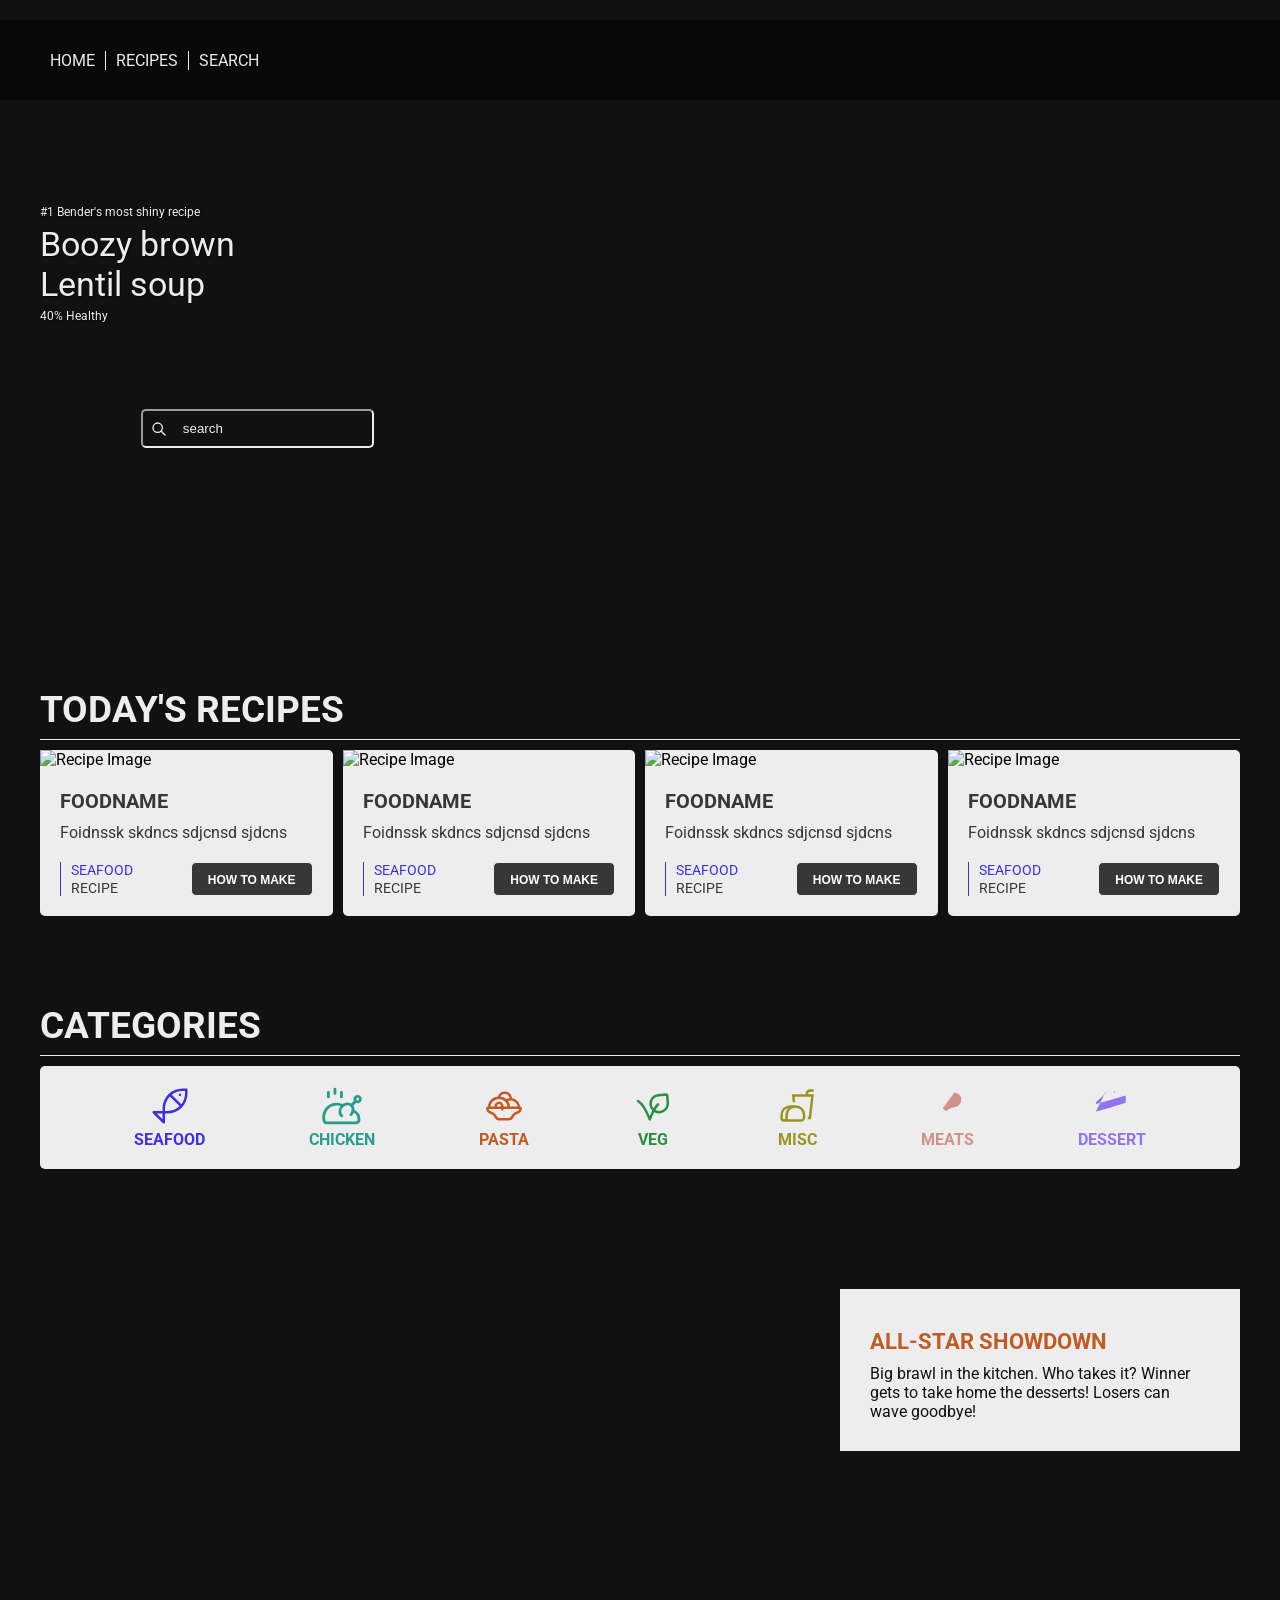
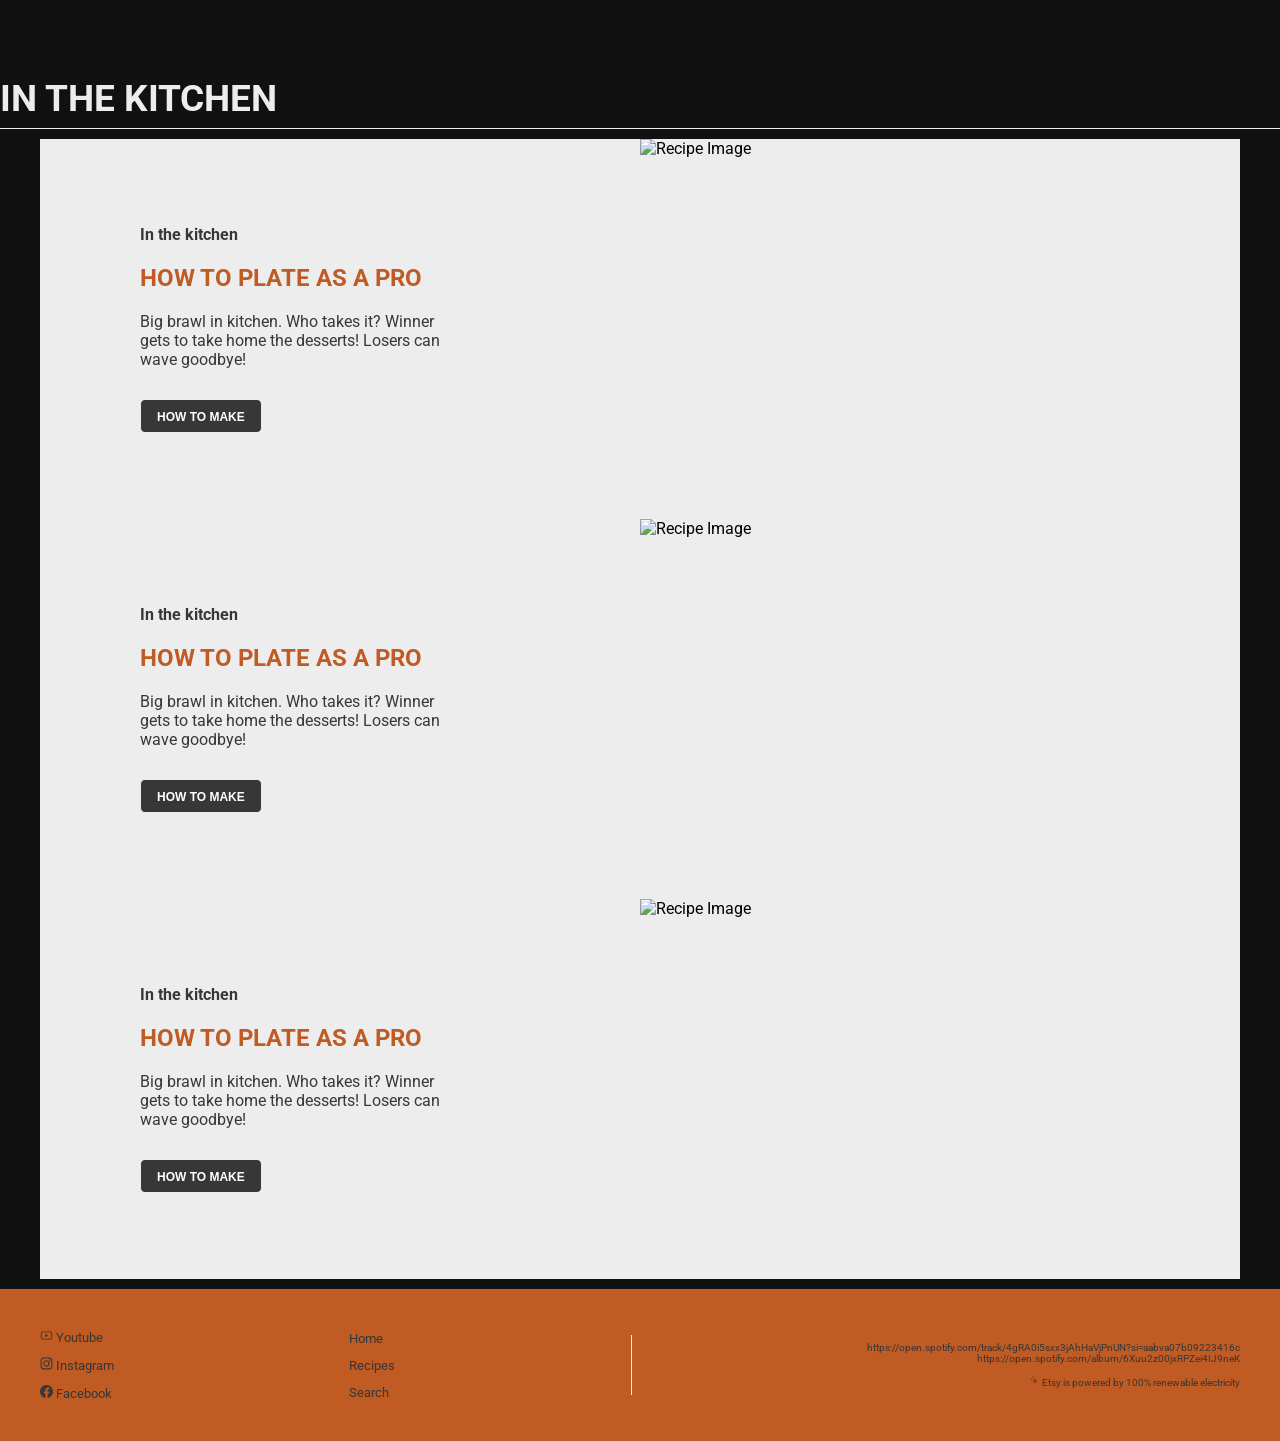
==== index.html @ f5fc1456 "Initial commit" ====
<!DOCTYPE html>
<html lang="en">
<head>
    <meta charset="UTF-8">
    <meta name="viewport" content="width=device-width, initial-scale=1.0">
    <title>recipepage</title>
    <link rel="preconnect" href="https://fonts.googleapis.com">
<link rel="preconnect" href="https://fonts.gstatic.com" crossorigin>
<link href="https://fonts.googleapis.com/css2?family=Modern+Antiqua&family=Mystery+Quest&family=Roboto:ital,wght@0,100..900;1,100..900&family=Rubik+Wet+Paint&display=swap" rel="stylesheet">
    <link rel="stylesheet" href="css/style.css">
</head>
<body>
    <div class="container">
        
        <!--Navigation-->
        <nav class="navigation">
            <div class="menu-container">
             <ul>
                <li><a href="">HOME</a></li>
                <li><a href="index-recipe.html">RECIPES</a></li>
                <li><a href="index-search.html">SEARCH</a></li>
            </ul>   
            </div>
            <div class="hamburger-menu">
                <span>
                    <svg xmlns="http://www.w3.org/2000/svg" width="1em" height="1em" viewBox="0 0 16 16">
	                    <path d="M0 0h16v16H0z" fill="none" />
	                    <path fill="none" stroke="currentColor" stroke-linecap="round" stroke-linejoin="round" stroke-width="1.5" d="m2.75 12.25h10.5m-10.5-4h10.5m-10.5-4h10.5" />
                    </svg>
                </span>
            </div>
        </nav>

        <!--MOBILE NAVIGATION-->
        <div class="mobile-menu">
            <ul>
                <li><a href="">HOME</a></li>
                <li><a href="index-recipe.html">RECIPES</a></li>
                <li><a href="index-search.html">SEARCH</a></li>
            </ul>   
        </div>


        <!--Hero-->
        <div class="hero">
            <div class="hero-container">
                <div class="hero-text">
                    <h6>#1 Bender's most shiny recipe</h6>
                    <h4>Boozy brown</h4>
                    <h4>Lentil soup</h4>
                    <h6>40% Healthy</h6>
                </div>

                <div class="hero-search">
                    <div class="search-box">
                        <span class="search-icon">
                            <svg xmlns="http://www.w3.org/2000/svg" width="1em" height="1em" viewBox="0 0 24 24">
                                <path d="M0 0h24v24H0z" fill="none" />
                                <path fill="none" stroke="currentColor" stroke-linecap="round" stroke-linejoin="round" stroke-width="2"
                                    d="m15 15l6 6m-11-4a7 7 0 1 1 0-14a7 7 0 0 1 0 14" />
                            </svg>

                        </span>
                         <input type="text" placeholder="search" class="search-input">
                    </div>
                </div>

                




            </div>
        </div>

        <!--Todays Recipes-->
        <section class="todays_recipes">
            <div class="todays_recipes_headline">Today's Recipes</div>
            <div class="todays_recipes_content">
                <!-- card block start (copy me) -->
                <div class="todays_recipes_content_block">
                    <div class="todays_recipes_content_block_image">
                        <img src="https://picsum.photos/300/175" alt="Recipe Image">
                    </div>
                    <div class="todays_recipes_content_block_text">
                        <div class="todays_recipes_content_block_text_top">
                            <h5>FoodName</h5>
                            <p>Foidnssk skdncs sdjcnsd sjdcns</p>
                        </div>
                        <div class="todays_recipes_content_block_text_bottom">
                            <div data-category="seafood" class="todays_recipes_content_bottom_area">
                                <div class="todays_recipes_content_bottom_area_left">
                                    <p data-category="seafood" id="category_color">Seafood</p>
                                    <p>Recipe</p>
                                </div>
                                <div class="todays_recipes_content_bottom_area_right">
                                    <div class="todays_recipes_content_bottom_area_right_button">
                                        <button>
                                            <a href="#">How to Make</a>
                                        </button>
                                    </div>
                                </div>

                            </div>
                        </div> 
                    </div>
                </div>
                <!-- card-block stop (copy me also) -->

                 <!-- card block start (copy me) -->
                <div class="todays_recipes_content_block">
                    <div class="todays_recipes_content_block_image">
                        <img src="https://picsum.photos/300/175" alt="Recipe Image">
                    </div>
                    <div class="todays_recipes_content_block_text">
                        <div class="todays_recipes_content_block_text_top">
                            <h5>FoodName</h5>
                            <p>Foidnssk skdncs sdjcnsd sjdcns</p>
                        </div>
                        <div class="todays_recipes_content_block_text_bottom">
                            <div data-category="seafood" class="todays_recipes_content_bottom_area">
                                <div class="todays_recipes_content_bottom_area_left">
                                    <p data-category="seafood" id="category_color">Seafood</p>
                                    <p>Recipe</p>
                                </div>
                                <div class="todays_recipes_content_bottom_area_right">
                                    <div class="todays_recipes_content_bottom_area_right_button">
                                        <button>
                                            <a href="#">How to Make</a>
                                        </button>
                                    </div>
                                </div>

                            </div>
                        </div> 
                    </div>
                </div>
                <!-- card-block stop (copy me also) -->

                 <!-- card block start (copy me) -->
                <div class="todays_recipes_content_block">
                    <div class="todays_recipes_content_block_image">
                        <img src="https://picsum.photos/300/175" alt="Recipe Image">
                    </div>
                    <div class="todays_recipes_content_block_text">
                        <div class="todays_recipes_content_block_text_top">
                            <h5>FoodName</h5>
                            <p>Foidnssk skdncs sdjcnsd sjdcns</p>
                        </div>
                        <div class="todays_recipes_content_block_text_bottom">
                            <div data-category="seafood" class="todays_recipes_content_bottom_area">
                                <div class="todays_recipes_content_bottom_area_left">
                                    <p data-category="seafood" id="category_color">Seafood</p>
                                    <p>Recipe</p>
                                </div>
                                <div class="todays_recipes_content_bottom_area_right">
                                    <div class="todays_recipes_content_bottom_area_right_button">
                                        <button>
                                            <a href="#">How to Make</a>
                                        </button>
                                    </div>
                                </div>

                            </div>
                        </div> 
                    </div>
                </div>
                <!-- card-block stop (copy me also) -->

                 <!-- card block start (copy me) -->
                <div class="todays_recipes_content_block">
                    <div class="todays_recipes_content_block_image">
                        <img src="https://picsum.photos/300/175" alt="Recipe Image">
                    </div>
                    <div class="todays_recipes_content_block_text">
                        <div class="todays_recipes_content_block_text_top">
                            <h5>FoodName</h5>
                            <p>Foidnssk skdncs sdjcnsd sjdcns</p>
                        </div>
                        <div class="todays_recipes_content_block_text_bottom">
                            <div data-category="seafood" class="todays_recipes_content_bottom_area">
                                <div class="todays_recipes_content_bottom_area_left">
                                    <p data-category="seafood" id="category_color">Seafood</p>
                                    <p>Recipe</p>
                                </div>
                                <div class="todays_recipes_content_bottom_area_right">
                                    <div class="todays_recipes_content_bottom_area_right_button">
                                        <button>
                                            <a href="#">How to Make</a>
                                        </button>
                                    </div>
                                </div>

                            </div>
                        </div> 
                    </div>
                </div>
                <!-- card-block stop (copy me also) -->

                
            </div>
            

        </section>

        <!--Categories-->
        <section class="categories">
             <div class="todays_recipes_headline">Categories</div>
                <div class="categories_content">
                    <div class="categories_content_block">
                        <span class="iconify" data-category="seafood">
                            <svg xmlns="http://www.w3.org/2000/svg" width="1em" height="1em" viewBox="0 0 32 32">
                                <path d="M0 0h32v32H0z" fill="none" />
                                <circle cx="24" cy="7" r="1" fill="currentColor" />
                                <path fill="currentColor" d="M26 2a16.02 16.02 0 0 0-16 16v2H3a1 1 0 0 0-.707 1.707l8 8A1 1 0 0 0 
                                12 29v-7h2A16.02 16.02 0 0 0 30 6V2ZM10 26.586L5.414 22H10ZM12 20v-2a13.94 13.94 0 0 1 3.908-9.678l7.77 
                                7.77A13.94 13.94 0 0 1 14 20ZM28 6a13.9 13.9 0 0 1-2.98 8.606L17.395 6.98A13.9 13.9 0 0 1 26 4h2Z" />
                            </svg>

                        </span>
                        <p data-category="seafood">Seafood</p>
                    </div>

                    <div class="categories_content_block">
                        <span class="iconify" data-category="chicken">
                            <svg xmlns="http://www.w3.org/2000/svg" width="1em" height="1em" viewBox="0 0 14 14">
                            <path d="M0 0h14v14H0z" fill="none" />
                            <g fill="none" stroke="currentColor" stroke-linecap="round">
                                <path stroke-linejoin="round" d="M2.243 2.246v1.562m4.563-1.562v1.562M4.525 1.083v1.562" />
                                <path d="M11.509 4.602a.955.955 0 1 0 1.91 0a.955.955 0 1 0-1.91 0" />
                                <path stroke-linejoin="round" d="m10.841 8.677l.212.093c1.48.7 1.889 1.606 1.889 2.85v.298a1 
                                1 0 0 1-1 1H1.64c-.327 0-.634-.161-.76-.463c-.277-.669-.599-2.013.238-3.685c1.21-2.416 4.187-2.947 6.094-1.947l.09.046" />
                                <path d="M10.158 10.006c.928-1.018.976-2.485.108-3.275s-2.323-.605-3.25.413c-.843.925-.96 2.219-.325 3.04q.097.127.217.235" />
                                <path stroke-linejoin="round" d="M11.806 5.296L10.32 6.781" />
                            </g>
                            </svg>


                        </span>
                        <p data-category="chicken">Chicken</p>
                    </div>

                    <div class="categories_content_block">
                        <span class="iconify" data-category="pasta">
                            <svg xmlns="http://www.w3.org/2000/svg" width="1em" height="1em" viewBox="0 0 24 24">
                            <path d="M0 0h24v24H0z" fill="none" />
                            <g fill="none" stroke="currentColor" stroke-linecap="round" stroke-linejoin="round" stroke-width="1.5">
                                <path d="M21.292 13H2.708c-1.52 0-.224 2.238.461 2.581l2.361 1.181c.236.119.354.178.452.264c.878.776 
                                1.038 2.143 2.148 2.737c.442.237.965.237 2.012.237h3.716c1.047 0 1.57 0 2.012-.237c1.11-.594 1.27-1.961 
                                2.148-2.737c.098-.086.216-.145.452-.264l2.36-1.181c.686-.343 1.981-2.581.462-2.581" />
                                <path d="M15 13a6 6 0 0 0-12 0" />
                                <path d="M21 13c0-2.761-2.225-5-4.97-5c-.924 0-1.789.254-2.53.696M7 12.222C7 10.995 7.895 10 9 
                                10s2 .995 2 2.222V14M9 6.556c.431-1.766 2.328-2.874 4.237-2.475c1.909.4 3.106 2.154 2.675 3.919" />
                            </g>
                            </svg>


                        </span>
                        <p data-category="pasta">Pasta</p>
                    </div>

                    <div class="categories_content_block">
                        <span class="iconify" data-category="veg">
                            <svg xmlns="http://www.w3.org/2000/svg" width="1em" height="1em" viewBox="0 0 24 24">
                            <path d="M0 0h24v24H0z" fill="none" />
                            <g fill="none" stroke="currentColor" stroke-linecap="round" stroke-linejoin="round" stroke-width="1.5">
                                <path d="M15 11.063C12.53 13.65 10.059 20 10.059 20S6.529 11.063 3 9" />
                                <path d="m20.496 5.577l.426 4.424c.276 2.87-1.875 5.425-4.745 5.702c-2.816.27-5.367-1.788-5.638-4.604a5.12 5.12 0 0 1 4.608-5.59l4.716-.454a.58.58 0 0 1 .633.522" />
                            </g>
                        </svg>


                        </span>
                        <p data-category="veg">veg</p>
                    </div>

                    <div class="categories_content_block">
                        <span class="iconify" data-category="misc">
                           <svg xmlns="http://www.w3.org/2000/svg" width="1em" height="1em" viewBox="0 0 24 24">
                            <path d="M0 0h24v24H0z" fill="none" />
                            <g fill="currentColor">
                                <path d="M17.231 4.298A2.75 2.75 0 0 1 19.944 2H22v1.5h-2.056a1.25 1.25 0 0 0-1.233 1.045L18.635 
                                5h3.453L20.42 20H18.5v-1.5h.579l1.333-12H10.6l.394 3.157l-1.488.186L8.9 5h8.214z" />
                                <path fill-rule="evenodd" d="M8 11.5a6 6 0 0 0-6 6v1.75a2.25 2.25 0 0 0 2.25 2.25h10A2.75 2.75 0 0 0 
                                17 18.75V17.5a6 6 0 0 0-6-6zm6.25 8.5H6.372q.126-.354.128-.75V17.5a4.5 4.5 0 1 1 9 0v1.25c0 .69-.56 
                                1.25-1.25 1.25M5 17.5c0-1.717.72-3.265 1.876-4.359A4.5 4.5 0 0 0 3.5 17.5v1.75a.75.75 0 0 0 1.5 0z" clip-rule="evenodd" />
                            </g>
                        </svg>


                        </span>
                        <p data-category="misc">misc</p>
                    </div>

                    <div class="categories_content_block">
                        <span class="iconify" data-category="meats">
                           <svg xmlns="http://www.w3.org/2000/svg" width="1em" height="1em" viewBox="0 0 24 24">
                            <path d="M0 0h24v24H0z" fill="none" />
                            <path fill="currentColor" d="M15.71 4c.83 0 1.62.22 2.29.66c1.14.74 1.84 1.87 2 3.18a4.37 4.37 0 0 1-1.25 
                            3.47c-.7.69-1.59 1.13-2.57 1.23c-1.91.2-3.59.96-4.84 2.23a.81.81 0 0 1-1.13 0l-.99-.99a.74.74 0 0 1-.22-.53c0-.25.11-.47.32-
                            .68c1.21-1.22 1.95-2.84 2.13-4.7c.13-1.33.84-2.47 2-3.22c.66-.43 1.44-.65 2.26-.65m0-2c-1.17 0-2.34.32-3.35.97c-1.76 1.13-2.73 
                            2.89-2.9 4.71c-.13 1.32-.63 2.55-1.55 3.47l-.03.03c-1.16 1.16-1.16 2.93-.07 4.01l.99.99c.55.55 1.26.82 1.97.82s1.43-.27 1.98-.82c.
                            97-.97 2.25-1.5 3.64-1.65c1.37-.15 2.71-.75 3.77-1.8A6.27 6.27 0 0 0 19.09 3c-1.01-.67-2.19-1-3.38-1M6.26 19.86c.27.56.18 1.24-.29 
                            1.7a1.49 1.49 0 0 1-2.55-.98a1.49 1.49 0 0 1-.98-2.55c.46-.46 1.15-.56 1.7-.29l2.48-2.43c.14.19.3.41.48.59l.99.99c.21.2.41.37.67.52z" />
                        </svg>


                        </span>
                        <p data-category="meats">meats</p>
                    </div>

                    <div class="categories_content_block">
                        <span class="iconify" data-category="dessert">
                           <svg xmlns="http://www.w3.org/2000/svg" width="1em" height="1em" viewBox="0 0 32 32">
                            <path d="M0 0h32v32H0z" fill="none" />
                            <g fill="currentColor">
                                <path d="m17.754 5.463l-.025-.077l.127.164c.109.122.199.095.276 0c0 0 .673-.773.146-1.673c-.29-.596-1.434-2.014-2.036-
                                2.458c-1.088-.691-1.79-.16-1.79-.16c-.087.065-.151.16-.087.248l.17.175c-2.053.411-2.355 2.01-2.489 2.718l-.022.117l-.276 
                                1.92c-.088.67.276 1.033.916 1.033h2.088c.728.01 2.244.029 3.002-2.007" />
                                <path d="m11.034 4.375l-.223 1.552l-7.068 6.538l-.03.026a1.9 1.9 0 0 0-.55.825a2 2 0 0 0-.09.38v.51c.271.022.584 0 
                                .925-.076l22.364-6.416a.5.5 0 0 1 .638.48v4.846a.5.5 0 0 1-.354.479c-4.28 1.29-21.295 6.417-21.713 6.53c-.473.13-1.52.326-1.86.282v3.
                                135c.305.042.622.03.925-.051l22.363-6.475a.5.5 0 0 1 .639.48v4.652l.754-.216l.007-.002l.042-.014q.062-.02.174-.063a4 4 0 0 0 .53-.254c.452-
                                .27.493-.453.493-.476V8.023c0-.218-.09-.604-.327-.977c-.222-.35-.537-.633-.95-.77L19.466 4.34a2.4 2.4 0 0 0-.306-.935c-.203-.401-.603-.95-.989-1.422l10.048 
                                2.355l.068.02c.966.3 1.645.94 2.074 1.616c.42.66.639 1.414.639 2.049v13.024c0 1.18-.943 1.88-1.473 2.195a5.7 5.7 0 0 1-1.177.523l-.026.008l-.009.002l-.003.001h-
                                .001s-.145.042-.001 0L3.902 30.782l-.043.011c-.713.17-1.523.125-2.12-.485c-.535-.546-.666-1.325-.666-2.02V13.653l.001-.054v-.015l.003-.022a2 2 0 0 1 
                                .033-.266c.028-.162.077-.381.163-.632a3.9 3.9 0 0 1 1.125-1.68l9.396-8.69l-.063.093c-.456.706-.595 1.443-.663 1.804l-.004.024z" />
                            </g>
                        </svg>


                        </span>
                        <p data-category="dessert">dessert</p>
                    </div>

                    
                    
                </div>
            </section>

        <!--image section-->
        <section class="image_section">
            <div class="image_section_controller">
                <div class="image_section_box">
                    <h4>all-star showdown</h4>
                    <p>
                    Big brawl in the kitchen. Who takes it?
                    Winner gets to take home the desserts!
                    Losers can wave goodbye!
                    </p>
                    
                </div>
            </div>

        </section>

        <!--content area (in da kitchen)-->

        <div class="kitchen_headline">In the kitchen</div>
        <section class="content_area">
           <!--CARD ONE-->
                <div class="content_area_block">
                    <h1>In the kitchen</h1>
                    <h2>how to plate as a pro</h2>
                    <p>
                        Big brawl in kitchen. Who takes it?
                        Winner gets to take home the desserts!
                        Losers can wave goodbye!
                    </p>
                    <div class="content_area_block_button">
                        <button>
                            <a href="#">How to Make</a>
                        </button>
                    </div>
                    </div>
                    <div class="card_image_inthekitchen">
                        <img src="https://picsum.photos/560/380" alt="Recipe Image">
                </div>

                <!--CARD TWO-->
                <div class="content_area_block">
                    <h1>In the kitchen</h1>
                    <h2>how to plate as a pro</h2>
                    <p>
                        Big brawl in kitchen. Who takes it?
                        Winner gets to take home the desserts!
                        Losers can wave goodbye!
                    </p>
                    <div class="content_area_block_button">
                        <button>
                            <a href="#">How to Make</a>
                        </button>
                    </div>
                    </div>
                    <div class="card_image_inthekitchen">
                        <img src="https://picsum.photos/560/380" alt="Recipe Image">
                </div>

                <!--CARD THREE-->
                <div class="content_area_block">
                    <h1>In the kitchen</h1>
                    <h2>how to plate as a pro</h2>
                    <p>
                        Big brawl in kitchen. Who takes it?
                        Winner gets to take home the desserts!
                        Losers can wave goodbye!
                    </p>
                    <div class="content_area_block_button">
                        <button>
                            <a href="#">How to Make</a>
                        </button>
                    </div>
                    </div>
                    <div class="card_image_inthekitchen">
                        <img src="https://picsum.photos/560/380" alt="Recipe Image">
                </div>
        </section>

        <!--Footer-->

        <!--SOCIAL LINKS-->

        <footer class="footer">
            <div class="footer-container">
                <div class="footer_social">
                    <div class="footer-gen social-gen">
                        <a href="#" class="footer-link">
                            <svg xmlns="http://www.w3.org/2000/svg" width="1em" height="1em" viewBox="0 0 1024 1024">
	                        <path d="M0 0h1024v1024H0z" fill="none" />
	                        <path fill="currentColor" d="M960 509.2c0-2.2 0-4.7-.1-7.6c-.1-8.1-.3-17.2-.5-26.9c-.8-27.9-2.2-55.7-4.4-81.9c-3-36.1-7.4-66.2-13.4-88.8a139.52 139.52 0 0 0-98.3-98.5c-28.3-7.6-83.7-12.3-161.7-15.2c-37.1-1.4-76.8-2.3-116.5-2.8c-13.9-.2-26.8-.3-38.4-.4h-29.4c-11.6.1-24.5.2-38.4.4c-39.7.5-79.4 1.4-116.5 2.8c-78 3-133.5 7.7-161.7 15.2A139.35 139.35 0 0 0 82.4 304C76.3 326.6 72 356.7 69 392.8c-2.2 26.2-3.6 54-4.4 81.9c-.3 9.7-.4 18.8-.5 26.9c0 2.9-.1 5.4-.1 7.6v5.6c0 2.2 0 4.7.1 7.6c.1 8.1.3 17.2.5 26.9c.8 27.9 2.2 55.7 4.4 81.9c3 36.1 7.4 66.2 13.4 88.8c12.8 47.9 50.4 85.7 98.3 98.5c28.2 7.6 83.7 12.3 161.7 15.2c37.1 1.4 76.8 2.3 116.5 2.8c13.9.2 26.8.3 38.4.4h29.4c11.6-.1 24.5-.2 38.4-.4c39.7-.5 79.4-1.4 116.5-2.8c78-3 133.5-7.7 161.7-15.2c47.9-12.8 85.5-50.5 98.3-98.5c6.1-22.6 10.4-52.7 13.4-88.8c2.2-26.2 3.6-54 4.4-81.9c.3-9.7.4-18.8.5-26.9c0-2.9.1-5.4.1-7.6zm-72 5.2c0 2.1 0 4.4-.1 7.1c-.1 7.8-.3 16.4-.5 25.7c-.7 26.6-2.1 53.2-4.2 77.9c-2.7 32.2-6.5 58.6-11.2 76.3c-6.2 23.1-24.4 41.4-47.4 47.5c-21 5.6-73.9 10.1-145.8 12.8c-36.4 1.4-75.6 2.3-114.7 2.8c-13.7.2-26.4.3-37.8.3h-28.6l-37.8-.3c-39.1-.5-78.2-1.4-114.7-2.8c-71.9-2.8-124.9-7.2-145.8-12.8c-23-6.2-41.2-24.4-47.4-47.5c-4.7-17.7-8.5-44.1-11.2-76.3c-2.1-24.7-3.4-51.3-4.2-77.9c-.3-9.3-.4-18-.5-25.7c0-2.7-.1-5.1-.1-7.1v-4.8c0-2.1 0-4.4.1-7.1c.1-7.8.3-16.4.5-25.7c.7-26.6 2.1-53.2 4.2-77.9c2.7-32.2 6.5-58.6 11.2-76.3c6.2-23.1 24.4-41.4 47.4-47.5c21-5.6 73.9-10.1 145.8-12.8c36.4-1.4 75.6-2.3 114.7-2.8c13.7-.2 26.4-.3 37.8-.3h28.6l37.8.3c39.1.5 78.2 1.4 114.7 2.8c71.9 2.8 124.9 7.2 145.8 12.8c23 6.2 41.2 24.4 47.4 47.5c4.7 17.7 8.5 44.1 11.2 76.3c2.1 24.7 3.4 51.3 4.2 77.9c.3 9.3.4 18 .5 25.7c0 2.7.1 5.1.1 7.1zM423 646l232-135l-232-133z" />
                            </svg>
                            <span class="icon"></span>Youtube
                        </a>
                        <a href="#" class="footer-link">
                            <svg xmlns="http://www.w3.org/2000/svg" width="1em" height="1em" viewBox="0 0 24 24">
	                        <path d="M0 0h24v24H0z" fill="none" />
	                        <path fill="currentColor" fill-rule="evenodd" d="M7.465 1.066C8.638 1.012 9.012 1 12 1s3.362.013 4.534.066s1.972.24 2.672.511c.733.277 1.398.71 1.948 1.27c.56.549.992 1.213 1.268 1.947c.272.7.458 1.5.512 2.67C22.988 8.639 23 9.013 23 12s-.013 3.362-.066 4.535c-.053 1.17-.24 1.97-.512 2.67a5.4 5.4 0 0 1-1.268 1.949c-.55.56-1.215.992-1.948 1.268c-.7.272-1.5.458-2.67.512c-1.174.054-1.548.066-4.536.066s-3.362-.013-4.535-.066c-1.17-.053-1.97-.24-2.67-.512a5.4 5.4 0 0 1-1.949-1.268a5.4 5.4 0 0 1-1.269-1.948c-.271-.7-.457-1.5-.511-2.67C1.012 15.361 1 14.987 1 12s.013-3.362.066-4.534s.24-1.972.511-2.672a5.4 5.4 0 0 1 1.27-1.948a5.4 5.4 0 0 1 1.947-1.269c.7-.271 1.5-.457 2.67-.511m8.98 1.98c-1.16-.053-1.508-.064-4.445-.064s-3.285.011-4.445.064c-1.073.049-1.655.228-2.043.379c-.513.2-.88.437-1.265.822a3.4 3.4 0 0 0-.822 1.265c-.151.388-.33.97-.379 2.043c-.053 1.16-.064 1.508-.064 4.445s.011 3.285.064 4.445c.049 1.073.228 1.655.379 2.043c.176.477.457.91.822 1.265c.355.365.788.646 1.265.822c.388.151.97.33 2.043.379c1.16.053 1.507.064 4.445.064s3.285-.011 4.445-.064c1.073-.049 1.655-.228 2.043-.379c.513-.2.88-.437 1.265-.822c.365-.355.646-.788.822-1.265c.151-.388.33-.97.379-2.043c.053-1.16.064-1.508.064-4.445s-.011-3.285-.064-4.445c-.049-1.073-.228-1.655-.379-2.043c-.2-.513-.437-.88-.822-1.265a3.4 3.4 0 0 0-1.265-.822c-.388-.151-.97-.33-2.043-.379m-5.85 12.345a3.669 3.669 0 0 0 4-5.986a3.67 3.67 0 1 0-4 5.986M8.002 8.002a5.654 5.654 0 1 1 7.996 7.996a5.654 5.654 0 0 1-7.996-7.996m10.906-.814a1.337 1.337 0 1 0-1.89-1.89a1.337 1.337 0 0 0 1.89 1.89" clip-rule="evenodd" />
                            </svg>
                            <span class="icon"></span>Instagram
                        </a>
                        <a href="#" class="footer-link">
                            <svg xmlns="http://www.w3.org/2000/svg" width="1em" height="1em" viewBox="0 0 24 24">
	                        <path d="M0 0h24v24H0z" fill="none" />
	                        <g fill="none">
		                    <g clip-path="url(#SVGXv8lpc2Y)">
			                <path fill="currentColor" fill-rule="evenodd" d="M0 12.067C0 18.034 4.333 22.994 10 24v-8.667H7V12h3V9.333c0-3 1.933-4.666 4.667-4.666c.866 0 1.8.133 2.666.266V8H15.8c-1.467 0-1.8.733-1.8 1.667V12h3.2l-.533 3.333H14V24c5.667-1.006 10-5.966 10-11.933C24 5.43 18.6 0 12 0S0 5.43 0 12.067" clip-rule="evenodd" />
		                    </g>
		                    <defs>
			                <clipPath id="SVGXv8lpc2Y">
				            <path fill="#fff" d="M0 0h24v24H0z" />
			                </clipPath>
		                    </defs>
	                        </g>
                            </svg>
                            <span class="icon"></span>Facebook
                        </a>
                    </div>
                </div>

            <!--NAV LINKS-->

                <div class="footer-gen nav-gen">
                    <a href="index.html">Home</a>
                    <a href="index-recipe.html">Recipes</a>
                    <a href="index-search.html">Search</a>
                </div>

                <div class="footer-divider"></div>

            <!--SPOTIFY AND ENERGY-->

                <div class="footer-gen info-gen">
                    <div class="social_media">
                        <div class="spotify-row">
                            <a href="#">https://open.spotify.com/track/4gRA0i5sxx3jAhHaVjPnUN?si=aabva07b09223416c</a>
                        </div>
                        <div class="spotify-row">
                        <a href="#">https://open.spotify.com/album/6Xuu2z00jxRPZei4IJ9neK</a>
                        </div>
                    </div>
                    <div class="renewable_energy">
                        <span class="energy-icon">
                           <svg xmlns="http://www.w3.org/2000/svg" width="1em" height="1em" viewBox="0 0 24 24">
                            <path d="M0 0h24v24H0z" fill="none" />
                            <g fill="none" stroke="currentColor" stroke-linecap="round" stroke-width="1.5">
                                <path d="M2 10c.78-3.816 3.67-6.87 7.406-7.91c.314-.087.47-.131.555-.038c.085.094.022.248-
                                .102.558L9 4.5M14 2c3.816.78 6.87 3.67 7.91 7.406c.087.314.131.47.038.555c-.094.085-.248.022-.558-.102L19.5 9m2.5 
                                5c-.78 3.816-3.67 6.87-7.406 7.91c-.314.087-.47.131-.555.038c-.085-.094-.022-.248.102-.558L15 19.5M10 22c-3.816-.78-6.87-3.67-7.91-7.406c-.087-.314-.
                                131-.47-.038-.555c.094-.085.248-.022.558.102L4.5 15" />
                                <path stroke-linejoin="round" d="m8.613 11.665l3.499-4.492c.274-.351.787-.132.787.336v3.476c0 .28.2.508.449.508h1.702c.386 0 .592.514.337.842l-3.499 
                                4.492c-.274.351-.787.132-.787-.336v-3.476c0-.28-.2-.508-.449-.508H8.95c-.386 0-.593-.514-.337-.842" />
                            </g>
                            </svg>
                        </span>
                        <span>
                            Etsy is powered by 100% renewable electricity 
                        </span>
                    </div>
                </div>
            </div>
        </footer>

    










    </div>
    <script src="js/app.js"></script>
</body>
</html>
---- css/style.css ----
:root {
    /*dimensions*/
    --width-full:100%;
    --width-12col:1200px;

    /*grid settings*/
    --grid-gap:10px;
    --padding-default:20px;

    /*colors*/
    --background-color-navigation:#00000088;
    --background-color-light:#ededed;
    --background-color-dark-bg:#111111;
    --primary-color:#bf5b23;
    --color-light:#ededed;
    --color-dark:#373737;
    --color-white:#ffffff;

    /*color swatch for categories*/
    --category-seafood:#3e30e2;
    --category-chicken:#299c8e;
    --category-meats:#d09189;
    --category-veg:#298f3f;
    --category-dessert:#9374eb;
    --category-misc:#9a951e;
    --category-pasta:#bf5b23;

}


/*reset css*/
*{
   padding: 0;
   margin: 0;
   box-sizing: border-box; 
}

/* data categories setup*/
div[data-category="seafood"] {
    border-left:1px solid var(--category-seafood);
    }

p[data-category="seafood"] {
    color:var(--category-seafood);
    }

span[data-category="seafood"] {
    color:var(--category-seafood);
    }


div[data-category="chicken"] {
    border-left:1px solid var(--category-chicken);
    }

p[data-category="chicken"] {
color:var(--category-chicken);
}

span[data-category="chicken"] {
    color:var(--category-chicken);
    }

div[data-category="pasta"] {
border-left:1px solid var(--category-pasta);
}

p[data-category="pasta"] {
color:var(--category-pasta);
}

span[data-category="pasta"] {
color:var(--category-pasta);
}

div[data-category="veg"] {
border-left:1px solid var(--category-veg);
}

p[data-category="veg"] {
color:var(--category-veg);
}

span[data-category="veg"] {
color:var(--category-veg);
}

div[data-category="misc"] {
border-left:1px solid var(--category-misc);
}

p[data-category="misc"] {
color:var(--category-misc);
}

span[data-category="misc"] {
color:var(--category-misc);
}

div[data-category="meats"] {
border-left:1px solid var(--category-meats);
}

p[data-category="meats"] {
color:var(--category-meats);
}

span[data-category="meats"] {
color:var(--category-meats);
}

div[data-category="dessert"] {
border-left:1px solid var(--category-dessert);
}

p[data-category="dessert"] {
color:var(--category-dessert);
}

span[data-category="dessert"] {
color:var(--category-dessert);
}



body{
    width: var(--width-full);
    font-family: 'roboto', sans-serif;
    background-color: var(--background-color-dark-bg);
    position:relative;
}

.navigation, .hero, .footer, .image-section {
    width:var(--width-full);
}

.todays-recipes, .categories, .content-area {
    width: var(--width-12col);
    margin: 0 auto 0 auto;
}

.container{
    display:grid;
    grid-template-rows: auto;
    gap:var(--grid-gap);
    width:var(--width-full);
}

.hamburger-menu {
display: none;
}

.mobile-menu {
display: none;
}

.navigation{
    width:var(--width-full);
    height:80px;
    background-color: var(--background-color-navigation);
    padding:20px;
    display:flex;
    justify-content: center;
    align-items: center;
    z-index:10;
    position:absolute;
    top:20px;
    left:0;
}

.navigation.fixed{
    position:fixed;
    top:0;
}

.menu-container{
    width:var(--width-12col);
}

.menu-container ul {
    display:flex;
}

.menu-container ul li{
    list-style:none;
}

.menu-container a {
    color:var(--color-light);
    text-decoration: none;
    padding:0 10px;
    border-right: 1px solid var(--background-color-light);
}

.menu-container li:last-child a{
    border:none;
}

.menu-container a:hover {
    color:var(--primary-color);
}

.hero{
    display:flex;
    justify-content:center;
    color:var(--background-color-light);
    width:var(--width-full);
    min-height:600px;
    height:auto;
    margin:0;
    background-image: url('https://picsum.photos/1920/800');
    background-size:cover;
    background-position:center;
}

.hero-container{
    display: grid;
    grid-template-columns: repeat(12, 1fr);
    grid-template-rows: auto auto auto;
    gap:var(--grid-gap);
    width:var(--width-12col);
}

.hero-text{
    grid-column:1/ span 4;
    grid-row:1;
    margin-top:200px;
}

.hero-text h4 {
    font-size: 34px;
    font-weight: 400;
    text-shadow: 1px 1px 1px #00000088
}

.hero-text h6 {
    font-size: 12px;
    font-weight: 400;
    margin:5px 0;
    text-shadow: 1px 1px 2px #00000088
}

.hero-search{
    grid-column: 2/span 3;
    grid-row:2;
}

.search-box{
display:flex;
align-items:center;
position:relative;
}

.search-input{
background-color:transparent;
border-radius:5px;
border-color:1px solid var(--background-color-light);
outline:none;
color:var(--background-color-light);
padding:10px 20px 10px 40px;
}

.search-input::placeholder{
    color:var(--background-color-light);
}

.search-icon{
    position:absolute;
    left:10px;
    display:flex;
    align-items:center;
}

/* Todays recipes start*/
.todays_recipes{
    height:fit-content;
    width:var(--width-12col);
    display:grid;
    grid-template-columns: 1fr;
    grid-template-rows: 130px auto;
    gap:var(--grid-gap);
    margin:0 auto 0 auto;
}

.todays_recipes_content_block_image img {
    height:200px;
    width:100%;
    background-size:cover;
    background-position:center;
}

.todays_recipes_headline {
    font-size:37px;
    color:var(--background-color-light);
    height:60px;
    font-weight:700;
    margin-top:70px;
    display:flex;
    justify-content:flex-start;
    align-items:center;
    border-bottom:1px solid var(--background-color-light);
    text-transform:uppercase;
}

.todays_recipes_content {
display:grid;
grid-template-columns: repeat(4, 1fr);
gap:var(--grid-gap);
height:fit-content;
width:var(--width-12col);
}

.todays_recipes_content_block {
    background-color:var(--background-color-light);
    position:relative;
    display:flex;
    flex-direction:column;
    border-radius:5px;
}

.todays_recipes_content_block_text {
    padding:20px;
    color:var(--color-dark);
    display:flex;
    flex-direction:column;
    justify-content:space-between;
    flex:1;
}

.todays_recipes_content_block_text h5 {
    font-size:20px;
    font-weight:700;
    margin-bottom:10px;
    text-transform:uppercase;
}

.todays_recipes_content_block_text p {
    font-size:16px;
}

.todays_recipes_content_bottom_area {
    display:flex;
    justify-content:space-between;
    margin-top:20px;
}

.todays_recipes_content_bottom_area_left {
    display:flex;
    flex-direction:column;
    justify-content:space-between;
    padding: 0 0 0 10px;
}

.todays_recipes_content_bottom_area_left p {
    font-size:14px;
    font-weight:400;
    text-transform:uppercase;
}

.todays_recipes_content_bottom_area_right button {
    background-color:var(--color-dark);
    border:1px solid var(--color-light);
    font-size:14px;
    font-weight:700;
    cursor:pointer;
    padding:8px 16px;
    border-radius:5px;
}

.todays_recipes_content_bottom_area_right button a {
    color:var(--color-white);
    text-decoration:none;
    text-transform:uppercase;
    font-size:12px;
    transition: 0.3s;
}

.todays_recipes_content_bottom_area_right button a:hover {
    color:var(--primary-color);
}

/* Categories section start*/

.categories {
    width: var(--width-12col);
    
}

.categories_content {
        background-color:var(--background-color-light);
        border-radius:5px;
        margin:10px auto;
        padding:20px 0;
        display:flex;
        justify-content:space-evenly;
        gap:var(--grid-gap)
    }

.categories_content_block {
    display:flex;
    justify-content:center;
    align-items:center;
    flex-direction:column;
    font-size:16px;
    font-weight:700;
    text-transform:uppercase;
}

.categories_content_block svg {
font-size:40px;
}

.categories_content_svg p {
    padding-top: 5px;
}

.image_section {
    height:400px;
    width: var(--full-width);
    display:flex;
    justify-content:center;
    background-image: url('https://picsum.photos/1920/400');
    background-size:cover;
    background-position:center;
    clip-path: polygon(0 0, 100% 15%, 100% 100%, 0% 100%);
}

.image_section_controller {
    width: var(--width-12col);
    display:grid;
    grid-template-columns:repeat(12, 1fr);
    grid-template-rows: 100px auto 50px;
}

.image_section_box {
    grid-row:2;
    background-color:var(--background-color-light);
    height:fit-content;
    padding:30px;
    grid-column: 9 / span 4;
}

.image_section_box h4 {
    font-size:22px;
    font-weight:700;
    text-transform:uppercase;
    padding:10px 0;
    color:var(--primary-color);
}

.image_section_box p {
    font-size:16px;
    color:var(--background-color-dark-bg);
}

@media (width <= 768px) {
 :root {
    --width-12col:100%;
}

body {

}

    .menu-container{
        display: none;
    }

    .hamburger-menu{
        display: block;
        font-size: 24px;
        color: var(--color-light); 
    }

    .mobile-menu {
        display: block;
        position: fixed;
        top: 0;
        right: 0;
        width: 250px;
        height: 100%;
        background-color: var(--color-dark);
        opacity: 0;
        z-index:1000;
        visibility: hidden;
        transform: translateX(100%);
        transition: transform 0.3s ease-in-out, opacity 0.3s ease-in-out, visibility 0.3s ease-in-out;
    }

    .mobile-menu.open {
        transform: translateX(0);
        visibility: visible;
        opacity: 1;
    }

    .mobile-menu ul {
        padding: 0;
    }

    .mobile-menu ul li {
        list-style: none;
        padding: 15px;
    }

    .mobile-menu ul li a {
        text-decoration: none;
        color: var(--color-light);
        text-transform: uppercase;
        font-weight: 700;
        padding: 12px;
    }

    .todays_recipes_content {
        grid-template-columns:1fr;
        width:calc(100%-20px);
        margin:0 auto;
    }

    .categories_content {
        flex-wrap: wrap;
        justify-content: flex-start;
    }

    .categories_content_block {
        width: 30%;
    }

    .image_section {
        display:none;
    }

    .hero-text {
       width: 100vw;
    }

    


}

/*In the kitchen*/

.kitchen_headline {
   font-size:37px;
    color:var(--background-color-light);
    height:60px;
    font-weight:700;
    margin-top:70px;
    display:flex;
    justify-content:flex-start;
    align-items:center;
    border-bottom:1px solid var(--background-color-light);
    text-transform:uppercase;
}

.content_area {
    display: grid;
    grid-template-columns:repeat(12, 1fr);
    width:var(--full-width);
    max-width: var(--width-12col);
    min-height: 380px;
    margin:0 auto;
    background-color:var(--background-color-light);
    box-sizing: border-box;
}

.content_area_block {
    grid-column: 2/ 5;
    display:flex;
    flex-direction:column;
    gap:var(--grid-gap);
    justify-content: center;
}

.content_area_block h1 {
font-size:16px;
color:var(--color-dark);
font-weight:700;
grid-column:2 / 4;
margin-bottom:10px;
}

.content_area_block h2 {
font-size:24px;
color:var(--primary-color);
font-weight:700;
grid-column:2 / 5;
text-transform:uppercase;
margin-bottom:10px;
}

.content_area_block p {
font-size:16px;
color:var(--color-dark);
grid-column:2 / 5;
padding-bottom: 20px;
}

.content_area_block_button button {
    background-color:var(--color-dark);
    border:1px solid var(--color-light);
    font-size:14px;
    font-weight:700;
    cursor:pointer;
    padding:8px 16px;
    border-radius: 5px;
}

.content_area_block_button button a {
    color:var(--color-white);
    text-decoration:none;
    text-transform:uppercase;
    font-size:12px;
    transition: 0.3s;
}

.content_area_block_button button a:hover {
    color:var(--primary-color);
}

.card_image_inthekitchen {
height:380px;
width:600px;
background-size:cover;
background-position:center;
display: block;
overflow: hidden;
grid-column: 7/ 13;

}

.card_image_inthekitchen img {
height:100%;
width:100%;
object-fit: cover;
display: block;
}

@media (width <= 768px) {
 :root {
    --width-12col:100%;
}

.content_area {
    display: block;
    width: 100%;
    height:auto;
}
 .card_image_inthekitchen {
    display: block;
    width: 100%;
    height:auto;
 }

 .content_area_block {
    position: absolute;
    text-align: center;
    text-shadow: var(--background-color-dark-bg);
    margin-top:10px;
 }
}

/* FOOTER */

.footer {
    gap:var(--grid-gap);
    background-color: var(--primary-color);
    color:var(--color-dark); 
    padding: 40px 20px;
    width: 100%;
}

.footer-container {
    width: var(--width-12col);
    margin:0 auto;
    display: flex;
    align-items: center;
    justify-content: space-between;
    flex-wrap: wrap;
    gap: 30px;
}

.footer-gen {
    display: flex;
    flex-direction: column;
    gap: 12px;
}

.footer a{
    color: var(--color-dark);
    text-decoration: none;
    transition: opacity 0.3s;
}

.footer a:hover {
  opacity: 1;
}

.social-gen, .nav-gen {
    justify-content: center;
}

.social-gen, .nav-gen a{
    font-size: 13px;
}

.footer-divider {
  width: 1px;
  height: 60px;
  background-color: var(--color-light);
  }

.info-gen {
    align-items: flex-end;
    text-align: right;
    font-size: 10px;
}

.social-media {
    display: flex;
    flex-direction: column;
    align-items: flex-end;
    margin-bottom: 15px;
    max-width: 400px;
    word-break: break-all;
    gap: 6px;
}


















/*RECIPE PAGE*/

/*HERO*/

.hero-recipe, .ingredients, .instructions, .instructions-ingredients {
    width: var(--width-12col);
    margin: 0 auto 0 auto;
}

.hero-recipe-container {
    display: grid;
    grid-template-columns: repeat(12, 1fr);
    grid-template-rows: auto auto auto;
    gap:var(--grid-gap);
    width:var(--width-12col);
    color: var(--color-light);
}

.hero-recipe-text {
    grid-column:1/ span 4;
    grid-row:1;
    margin-top:200px;
}

.hero-recipe-text h3 {
    font-size:12px;
    color:var(--primary-color);
    padding-bottom: 15px;
}

.hero-recipe-text h4 {
    font-size: 34px;
    font-weight: 400;
    text-shadow: 1px 1px 1px #00000088;
    text-transform: uppercase;
}

.meal-specs span {
  display: inline-flex;
  align-items: center;
  gap: 8px;
  white-space: nowrap;
}

.meal-specs {
    grid-column: 1/span 6;
    display: flex;
    flex-direction: row;
    justify-content: flex-start;
    gap: 40px;
    margin:50px 0 0 0;
    padding-left: 0;
    padding-bottom: 23px;
    margin-top: 80px;
}

.meal-specs svg {
    color: var(--primary-color);
}

.ingredients h1 {
    color: var(--color-light);
    font-size: 14px;
    margin-bottom: 20px;
}

.ingredients ul {
    color: var(--color-light);
    max-width: 600px;
    column-count: 2;
    column-gap:20px;
    list-style-type: disc;
    padding-left: 12px;
}

.ingredients li {
    margin-bottom: 12px;
    line-height: 1;
    break-inside: avoid;
}

.instructions h1 {
    color: var(--color-light);
    font-size: 37px;
    margin-bottom: 30px;
    border-bottom: 1px solid var(--color-light);
}

.instructions ol {
    color: var(--color-light);
    max-width: 900px;
    list-style-type: decimal;
    padding-left: 20px;
}

.instructions li {
    margin-bottom: 20px;
    line-height: 1.5;
}

.instructions-ingredients {
    display: grid;
    grid-template-columns: 2fr 1fr;
    gap: var(--grid-gap);
    width: var(--width-12col);
} 

.instructions-bonus h1, .ingredients-bonus h1 {
    color: var(--color-light);
    margin-bottom: 30px;
}

.section-divider {
    grid-column:1/-1;
    background-color: var(--color-light);
    margin-bottom: 25px;
    border-bottom: 1px solid var(--color-light);
}

.instructions-bonus ol {
    list-style-type: none;
}

.instructions-bonus li {
    margin-bottom: 20px;
    display: flex;
    align-items:right;
    gap: 10px;
    font-size: 14px;
    max-width: 600px;
    color: var(--color-light);
}

.instructions-bonus span {
   color: var(--primary-color);
   writing-mode: vertical-rl;
   transform: rotate(180deg);
   text-align: right;
   letter-spacing: 1px;
}

.ingredients-bonus li {
    gap: 10px;
    font-size: 14px;
    max-width: 300px;
    color: var(--color-light);
}

.ingredients-bonus ul {
    list-style-type: none;
}
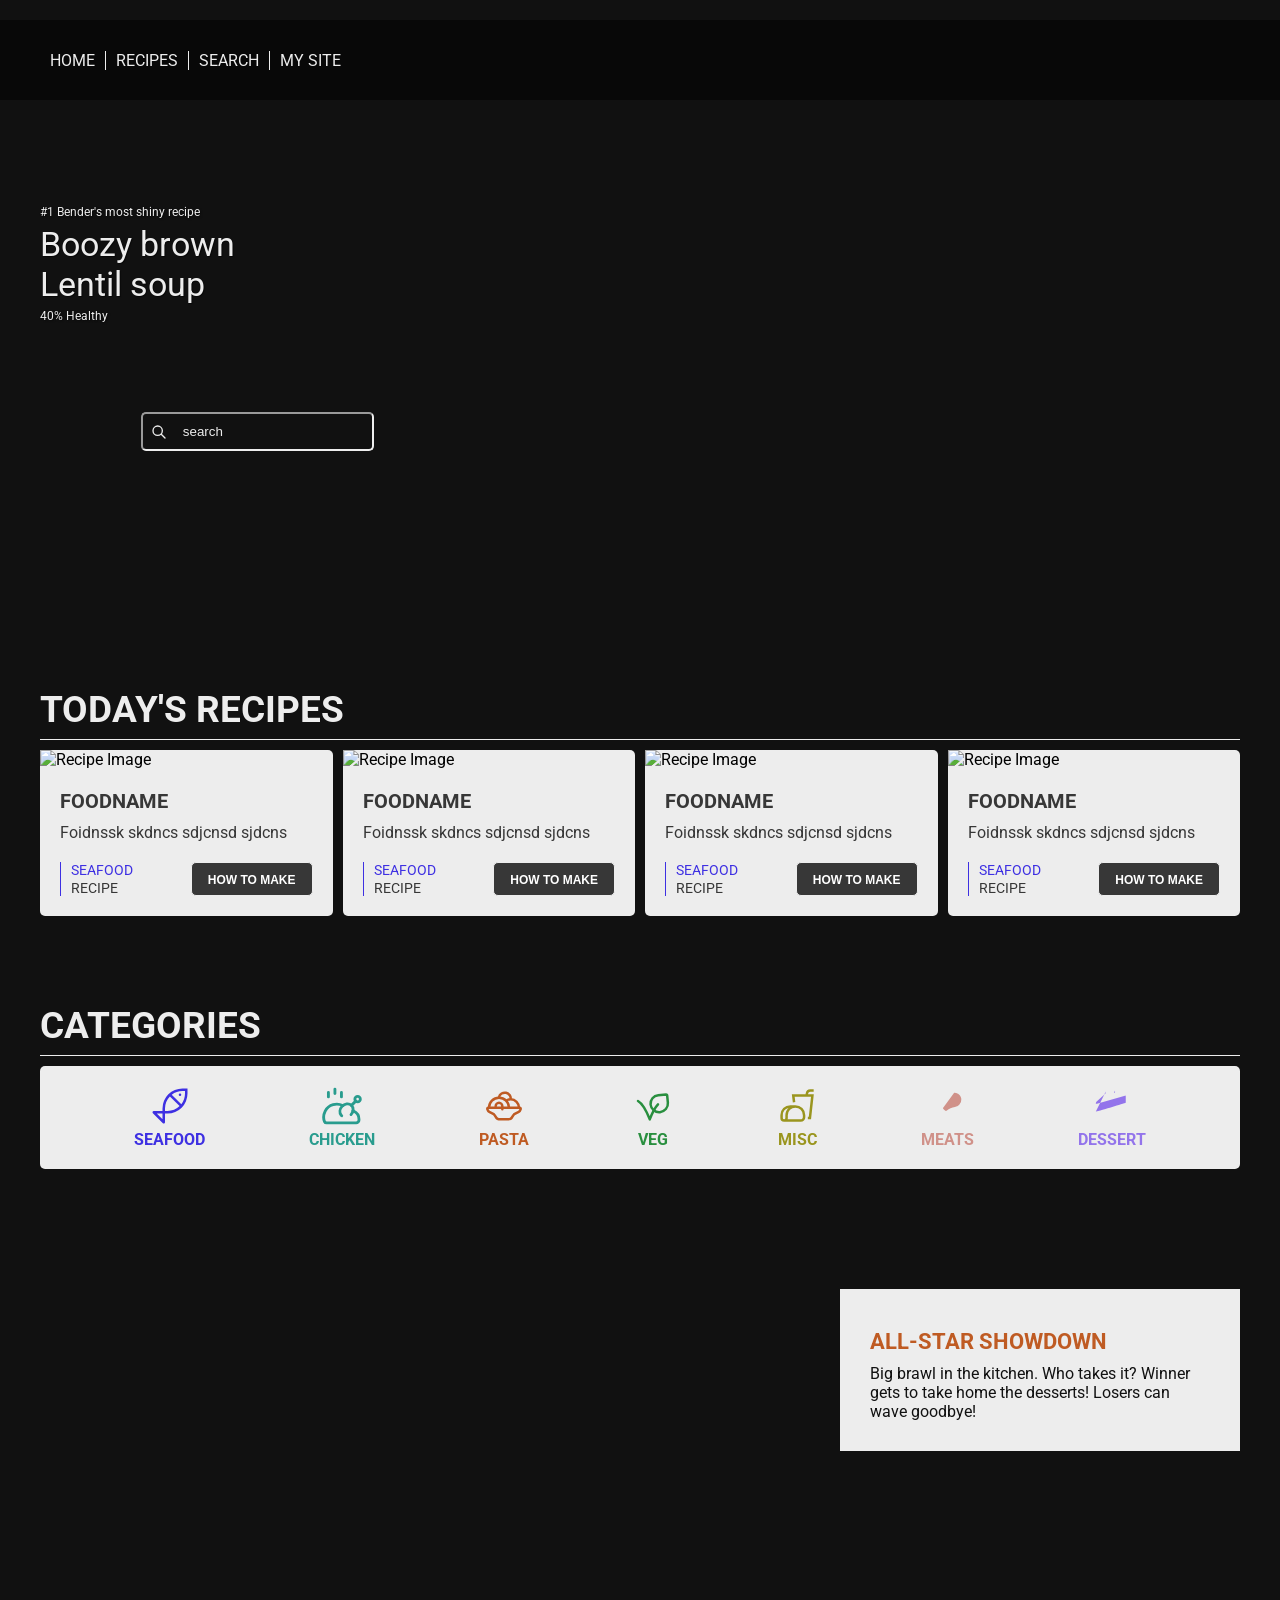
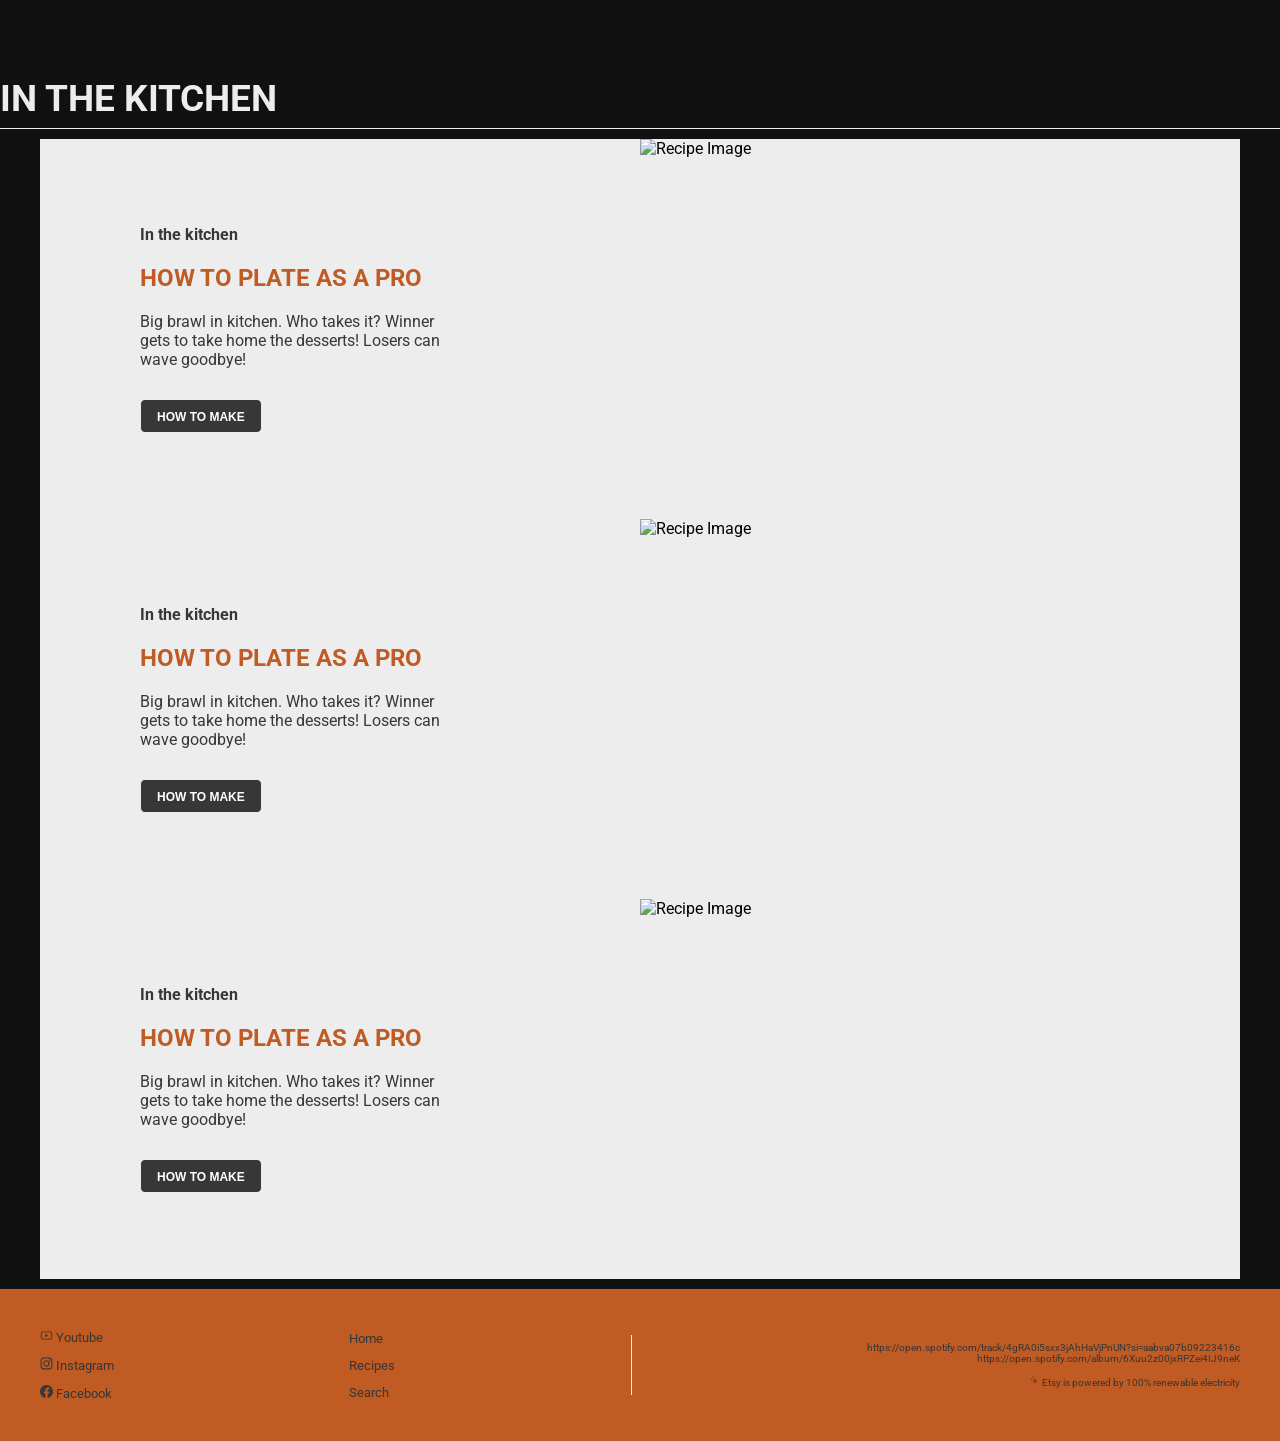
==== commit 27db2ff3: "progress" ====
--- a/index.html
+++ b/index.html
@@ -19,6 +19,7 @@
                 <li><a href="">HOME</a></li>
                 <li><a href="index-recipe.html">RECIPES</a></li>
                 <li><a href="index-search.html">SEARCH</a></li>
+                <li><a href="index-recipe-mysite.html">MY SITE</a></li>
             </ul>   
             </div>
             <div class="hamburger-menu">
--- a/css/style.css
+++ b/css/style.css
@@ -249,6 +249,8 @@
 display:flex;
 align-items:center;
 position:relative;
+margin-top:10px;
+margin-bottom:10px;
 }
 
 .search-input{
@@ -893,4 +895,73 @@
 
 .ingredients-bonus ul {
     list-style-type: none;
-}+}
+
+
+
+
+
+
+/*RECIPE SEARCH*/
+
+
+.hero-search-page {
+    display:flex;
+    max-width:var(--width-12col);
+    width:var(--width-12col);
+    align-items:flex-start;
+    justify-content:space-between;
+    margin:0 auto 0 auto;
+    margin-top:130px;
+    padding-bottom:20px;
+    color:var(--color-light);
+    border-bottom:1px solid var(--color-light);
+}
+
+.full-search h1 {
+    color:var(--color-light);
+}
+
+.search-icon svg {
+    color:var(--color-light);
+}
+
+.search-result-article {
+    width:850px;
+    margin:0 auto 0 auto;
+    border-bottom:1px solid var(--color-light);
+    line-height:1.5;
+    padding-bottom:50px;
+    padding-top:50px;
+}
+
+.category-tag {
+    font-size:12px;
+    color:var(--color-light);
+    display:inline-block;
+    margin-bottom:10px;
+    border-left:1px solid;
+    padding-left:10px;
+}
+
+
+.category-tag .seafood {
+    border-left-color:var(--category-seafood);
+}
+
+.category-tag .seafood span {
+    color:var(--category-seafood);
+}
+
+.category-tag .chicken {
+    border-left-color:var(--category-chicken);
+}
+
+.category-tag .chicken span {
+    color:var(--category-chicken);
+}
+
+
+
+
+/*MY SITE*/
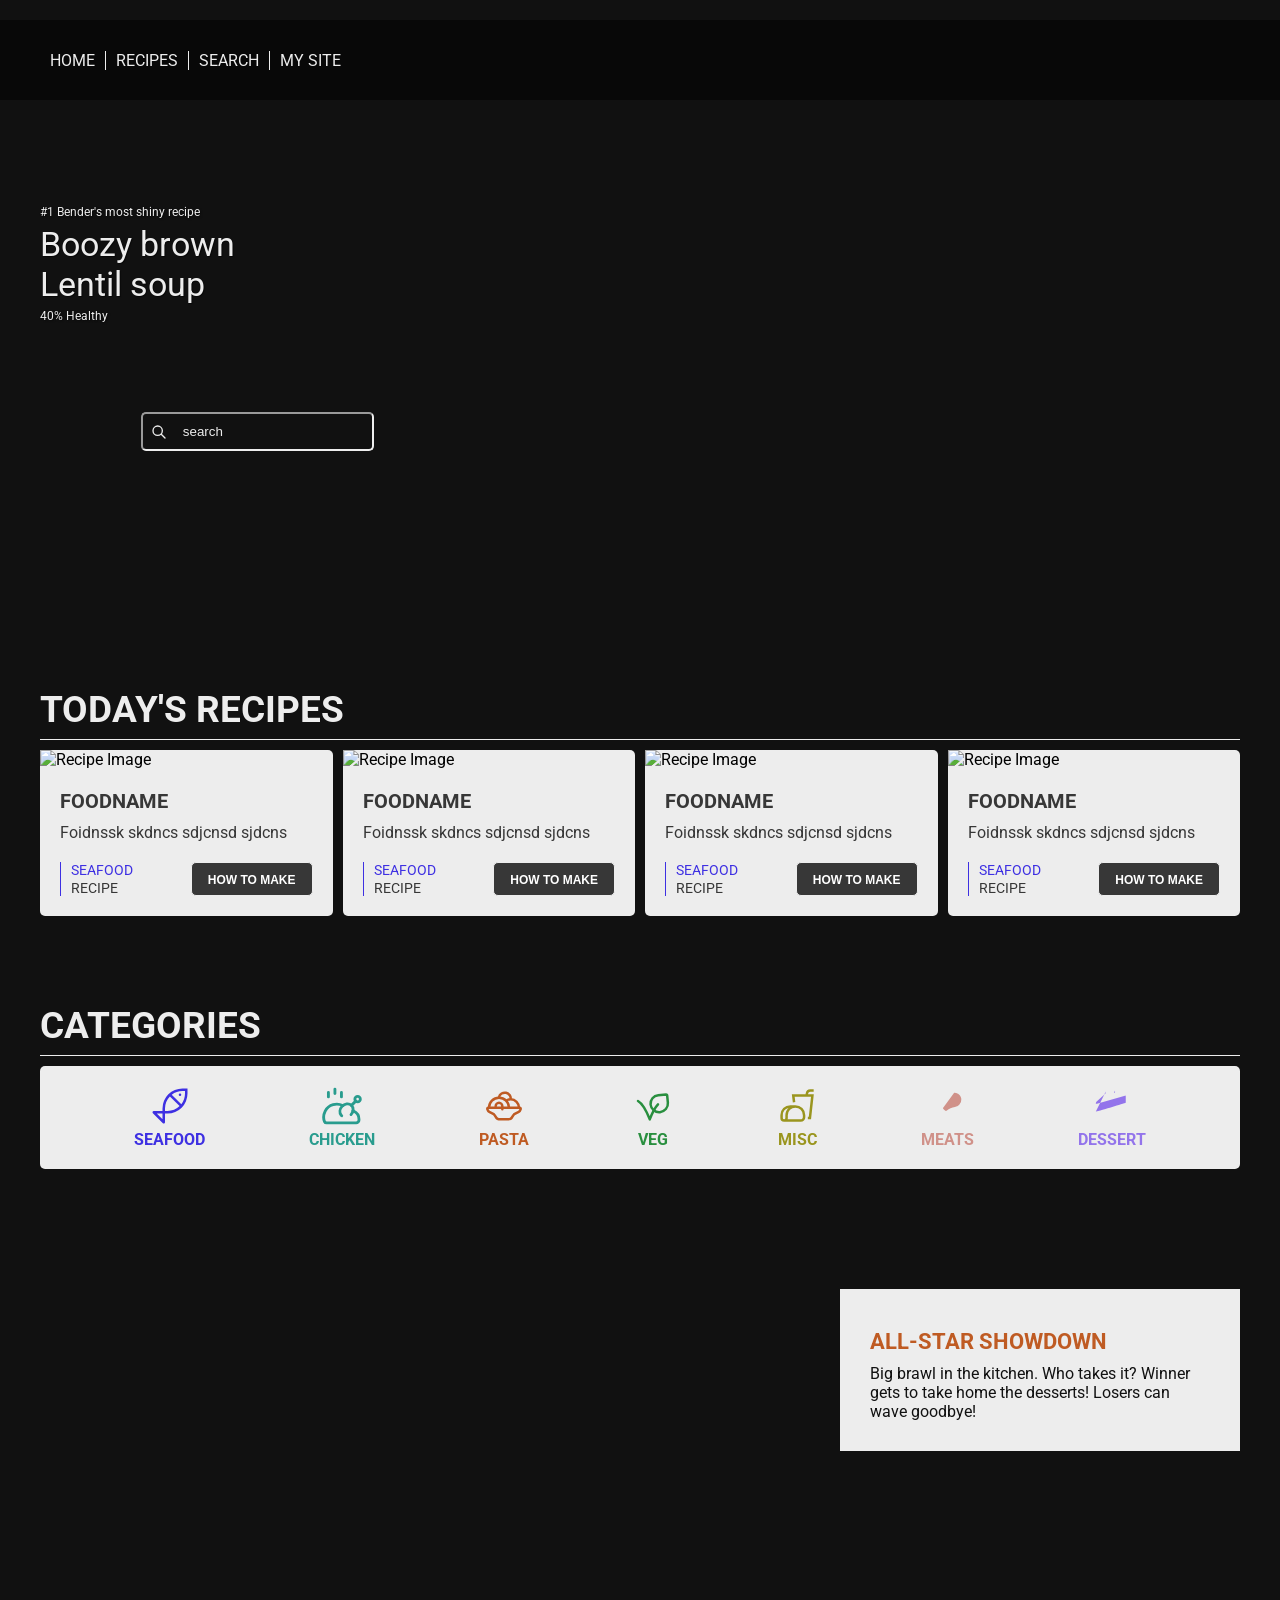
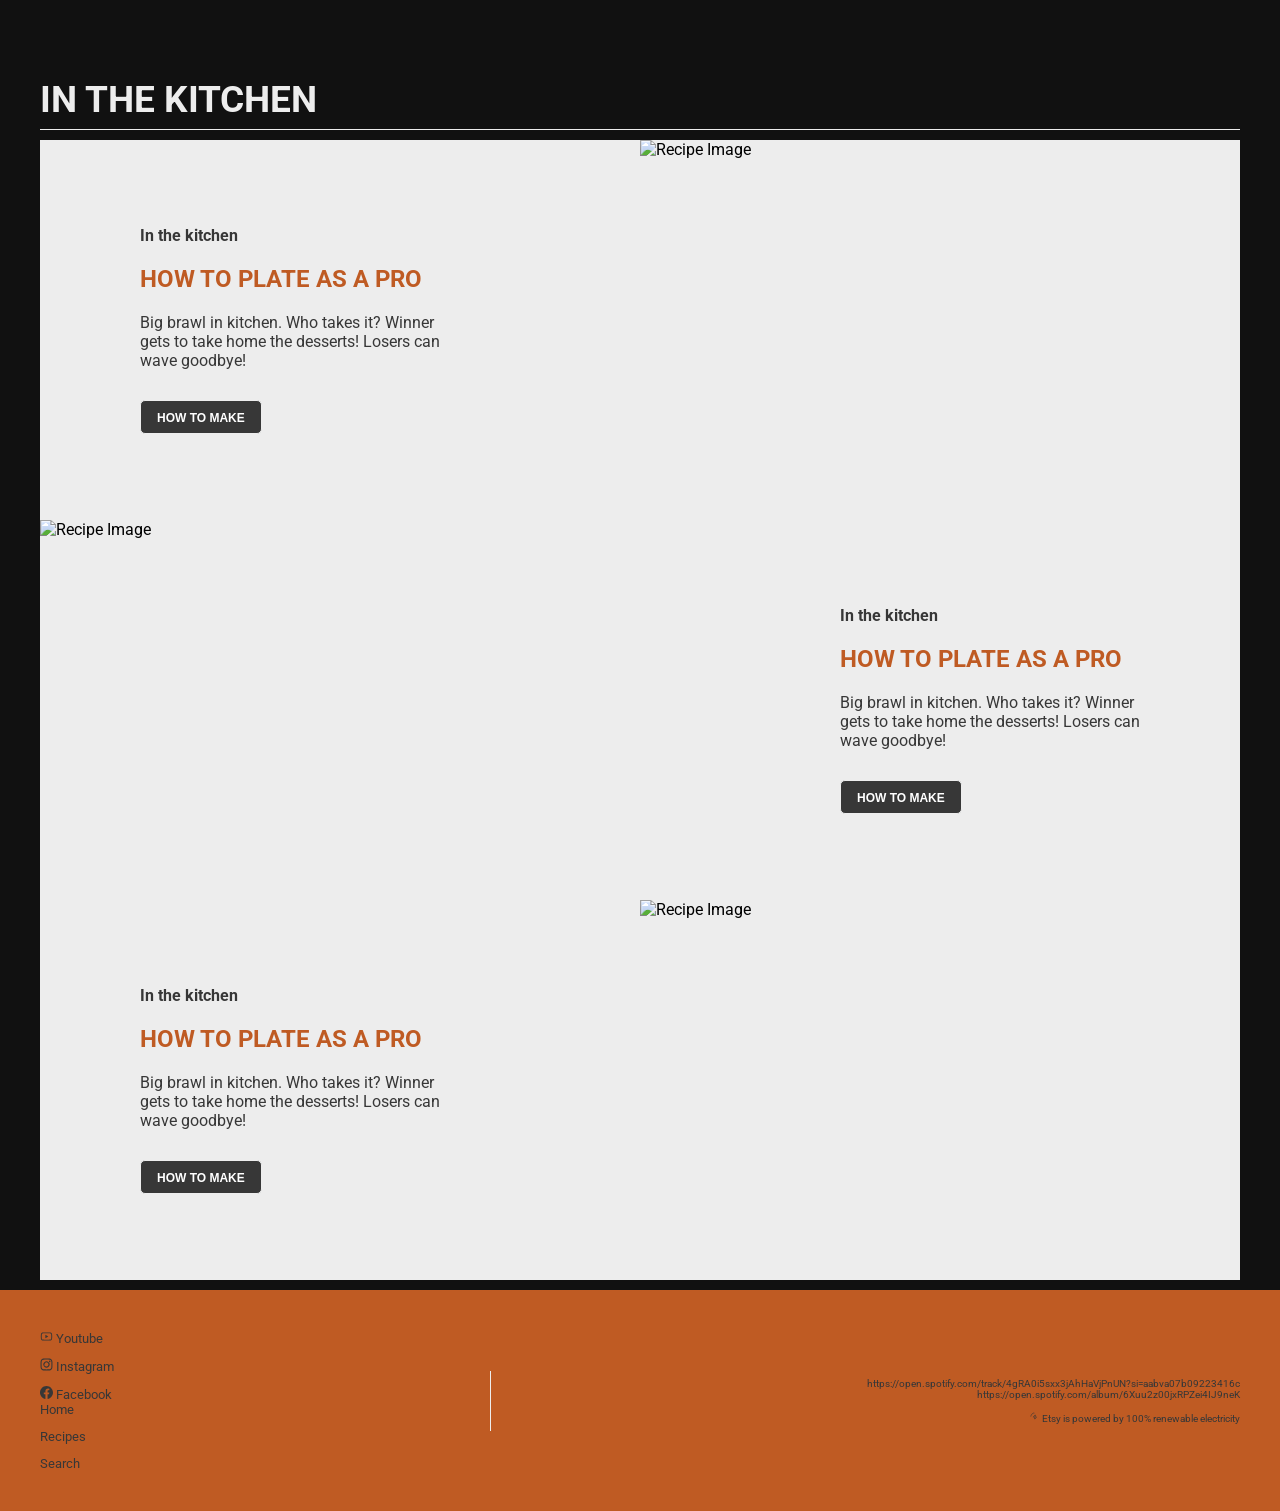
==== commit 4852c5e5: "IMPROVEDD" ====
--- a/index.html
+++ b/index.html
@@ -355,9 +355,11 @@
         </section>
 
         <!--content area (in da kitchen)-->
-
+        <div class="kitchen_headline_wrapper">
         <div class="kitchen_headline">In the kitchen</div>
+        </div>
         <section class="content_area">
+            
            <!--CARD ONE-->
                 <div class="content_area_block">
                     <h1>In the kitchen</h1>
@@ -375,10 +377,10 @@
                     </div>
                     <div class="card_image_inthekitchen">
                         <img src="https://picsum.photos/560/380" alt="Recipe Image">
-                </div>
+                    </div>
 
                 <!--CARD TWO-->
-                <div class="content_area_block">
+                <div class="content_area_block card-reversed-text">
                     <h1>In the kitchen</h1>
                     <h2>how to plate as a pro</h2>
                     <p>
@@ -392,7 +394,7 @@
                         </button>
                     </div>
                     </div>
-                    <div class="card_image_inthekitchen">
+                    <div class="card_image_inthekitchen card-reversed-image">
                         <img src="https://picsum.photos/560/380" alt="Recipe Image">
                 </div>
 
@@ -422,6 +424,7 @@
 
         <footer class="footer">
             <div class="footer-container">
+                <div class="footer-top-row">
                 <div class="footer_social">
                     <div class="footer-gen social-gen">
                         <a href="#" class="footer-link">
@@ -464,6 +467,7 @@
                     <a href="index-recipe.html">Recipes</a>
                     <a href="index-search.html">Search</a>
                 </div>
+            </div>
 
                 <div class="footer-divider"></div>
 
--- a/css/style.css
+++ b/css/style.css
@@ -28,7 +28,11 @@
 }
 
 
+
 /*reset css*/
+
+
+
 *{
    padding: 0;
    margin: 0;
@@ -54,7 +58,7 @@
     }
 
 p[data-category="chicken"] {
-color:var(--category-chicken);
+    color:var(--category-chicken);
 }
 
 span[data-category="chicken"] {
@@ -62,63 +66,63 @@
     }
 
 div[data-category="pasta"] {
-border-left:1px solid var(--category-pasta);
+    border-left:1px solid var(--category-pasta);
 }
 
 p[data-category="pasta"] {
-color:var(--category-pasta);
+    color:var(--category-pasta);
 }
 
 span[data-category="pasta"] {
-color:var(--category-pasta);
+    color:var(--category-pasta);
 }
 
 div[data-category="veg"] {
-border-left:1px solid var(--category-veg);
+    border-left:1px solid var(--category-veg);
 }
 
 p[data-category="veg"] {
-color:var(--category-veg);
+    color:var(--category-veg);
 }
 
 span[data-category="veg"] {
-color:var(--category-veg);
+    color:var(--category-veg);
 }
 
 div[data-category="misc"] {
-border-left:1px solid var(--category-misc);
+    border-left:1px solid var(--category-misc);
 }
 
 p[data-category="misc"] {
-color:var(--category-misc);
+    color:var(--category-misc);
 }
 
 span[data-category="misc"] {
-color:var(--category-misc);
+    color:var(--category-misc);
 }
 
 div[data-category="meats"] {
-border-left:1px solid var(--category-meats);
+    border-left:1px solid var(--category-meats);
 }
 
 p[data-category="meats"] {
-color:var(--category-meats);
+    color:var(--category-meats);
 }
 
 span[data-category="meats"] {
-color:var(--category-meats);
+    color:var(--category-meats);
 }
 
 div[data-category="dessert"] {
-border-left:1px solid var(--category-dessert);
+    border-left:1px solid var(--category-dessert);
 }
 
 p[data-category="dessert"] {
-color:var(--category-dessert);
+    color:var(--category-dessert);
 }
 
 span[data-category="dessert"] {
-color:var(--category-dessert);
+    color:var(--category-dessert);
 }
 
 
@@ -147,11 +151,11 @@
 }
 
 .hamburger-menu {
-display: none;
+    display: none;
 }
 
 .mobile-menu {
-display: none;
+    display: none;
 }
 
 .navigation{
@@ -246,20 +250,20 @@
 }
 
 .search-box{
-display:flex;
-align-items:center;
-position:relative;
-margin-top:10px;
-margin-bottom:10px;
+    display:flex;
+    align-items:center;
+    position:relative;
+    margin-top:10px;
+    margin-bottom:10px;
 }
 
 .search-input{
-background-color:transparent;
-border-radius:5px;
-border-color:1px solid var(--background-color-light);
-outline:none;
-color:var(--background-color-light);
-padding:10px 20px 10px 40px;
+    background-color:transparent;
+    border-radius:5px;
+    border-color:1px solid var(--background-color-light);
+    outline:none;
+    color:var(--background-color-light);
+    padding:10px 20px 10px 40px;
 }
 
 .search-input::placeholder{
@@ -273,7 +277,13 @@
     align-items:center;
 }
 
-/* Todays recipes start*/
+
+
+
+/*TODAYS RECIPES*/
+
+
+
 .todays_recipes{
     height:fit-content;
     width:var(--width-12col);
@@ -305,11 +315,11 @@
 }
 
 .todays_recipes_content {
-display:grid;
-grid-template-columns: repeat(4, 1fr);
-gap:var(--grid-gap);
-height:fit-content;
-width:var(--width-12col);
+    display:grid;
+    grid-template-columns: repeat(4, 1fr);
+    gap:var(--grid-gap);
+    height:fit-content;
+    width:var(--width-12col);
 }
 
 .todays_recipes_content_block {
@@ -381,7 +391,11 @@
     color:var(--primary-color);
 }
 
-/* Categories section start*/
+
+
+/*CATEGORIES SECTION*/
+
+
 
 .categories {
     width: var(--width-12col);
@@ -454,6 +468,825 @@
     font-size:16px;
     color:var(--background-color-dark-bg);
 }
+
+/*IN THE KITCHEN*/
+
+.content_area {
+    display: grid;
+    grid-template-columns:repeat(12, 1fr);
+    width:var(--full-width);
+    max-width: var(--width-12col);
+    min-height: 380px;
+    margin:0 auto;
+    background-color:var(--background-color-light);
+    box-sizing: border-box;
+}
+
+.kitchen_headline_wrapper {
+    width: var(--width-12col);
+    max-width: var(--full-width);
+    margin: 70px auto 0 auto;
+    border-bottom: 1px solid var(--color-light);
+    box-sizing:border-box;
+}
+
+.kitchen_headline {
+    font-size:37px;
+    color:var(--background-color-light);
+    height:60px;
+    font-weight:700;
+    display:flex;
+    justify-content:flex-start;
+    align-items:center;
+    text-transform:uppercase;
+}
+
+.content_area_block {
+    grid-column: 2/ 5;
+    display:flex;
+    flex-direction:column;
+    gap:var(--grid-gap);
+    justify-content: center;
+}
+
+.content_area_block h1 {
+font-size:16px;
+color:var(--color-dark);
+font-weight:700;
+grid-column:2 / 4;
+margin-bottom:10px;
+}
+
+.content_area_block h2 {
+font-size:24px;
+color:var(--primary-color);
+font-weight:700;
+grid-column:2 / 5;
+text-transform:uppercase;
+margin-bottom:10px;
+}
+
+.content_area_block p {
+font-size:16px;
+color:var(--color-dark);
+grid-column:2 / 5;
+padding-bottom: 20px;
+}
+
+.card-reversed-text {
+    grid-column: 9 / 12;
+    grid-row: 2;
+}
+
+.content_area_block_button button {
+    background-color:var(--color-dark);
+    border:1px solid var(--color-light);
+    font-size:14px;
+    font-weight:700;
+    cursor:pointer;
+    padding:8px 16px;
+    border-radius: 5px;
+}
+
+.content_area_block_button button a {
+    color:var(--color-white);
+    text-decoration:none;
+    text-transform:uppercase;
+    font-size:12px;
+    transition: 0.3s;
+}
+
+.content_area_block_button button a:hover {
+    color:var(--primary-color);
+}
+
+.card_image_inthekitchen {
+height:380px;
+width:600px;
+background-size:cover;
+background-position:center;
+display: block;
+overflow: hidden;
+grid-column: 7/ 13;
+
+}
+
+.card_image_inthekitchen img {
+height:100%;
+width:100%;
+object-fit: cover;
+display: block;
+}
+
+.card-reversed-image {
+    grid-column: 1 / 7;
+    grid-row: 2;
+}
+
+/* FOOTER */
+
+.footer {
+    gap:var(--grid-gap);
+    background-color: var(--primary-color);
+    color:var(--color-dark); 
+    padding: 40px 20px;
+    width: 100%;
+}
+
+.footer-container {
+    width: var(--width-12col);
+    margin:0 auto;
+    display: flex;
+    align-items: center;
+    justify-content: space-between;
+    flex-wrap: wrap;
+    gap: 30px;
+}
+
+.footer-gen {
+    display: flex;
+    flex-direction: column;
+    gap: 12px;
+}
+
+.footer a{
+    color: var(--color-dark);
+    text-decoration: none;
+    transition: opacity 0.3s;
+}
+
+.footer a:hover {
+  opacity: 1;
+}
+
+.social-gen, .nav-gen {
+    justify-content: center;
+}
+
+.social-gen, .nav-gen a{
+    font-size: 13px;
+}
+
+.footer-divider {
+  width: 1px;
+  height: 60px;
+  background-color: var(--color-light);
+  }
+
+.info-gen {
+    align-items: flex-end;
+    text-align: right;
+    font-size: 10px;
+}
+
+.social-media {
+    display: flex;
+    flex-direction: column;
+    align-items: flex-end;
+    margin-bottom: 15px;
+    max-width: 400px;
+    word-break: break-all;
+    gap: 6px;
+}
+
+
+
+
+
+
+
+
+
+
+
+
+
+
+
+
+
+
+/*RECIPE PAGEEEEEEEEEEEEEEEEEEEEEEEEEEEEEEEEEEEEEEEEEEEEEEEEEEE*/
+
+
+
+
+
+
+
+
+
+
+/*HERO*/
+
+
+
+.hero-recipe {
+    width: var(--width-12col);
+    margin: 120px auto 60px auto;
+}
+
+.hero-recipe-container {
+    display: grid;
+    grid-template-columns: repeat(12, 1fr);
+    gap:var(--grid-gap);
+    width:var(--width-12col);
+    color: var(--color-light);
+    align-items: start;
+    margin-top: 200px;
+}
+
+.hero-recipe-container-left {
+    grid-column: 1/span 6;
+    display: flex;
+    flex-direction: column;
+    gap:30px;
+}
+
+.hero-recipe-text h3 {
+    font-size:12px;
+    color:var(--primary-color);
+    padding-bottom: 15px;
+}
+
+.hero-recipe-text h4 {
+    font-size: 34px;
+    font-weight: 400;
+    text-shadow: 1px 1px 1px #00000088;
+    text-transform: uppercase;
+    line-height: 1.2;
+}
+
+.meal-specs {
+    display: flex;
+    flex-direction: row;
+    justify-content: flex-start;
+    gap: 40px;
+}
+
+.meal-specs span {
+  display: inline-flex;
+  align-items: center;
+  gap: 8px;
+  white-space: nowrap;
+}
+
+.meal-specs svg {
+    color: var(--primary-color);
+}
+
+.ingredients h1 {
+    color: var(--color-light);
+    font-size: 14px;
+    margin-bottom: 20px;
+}
+
+.ingredients ul {
+    color: var(--color-light);
+    max-width: 600px;
+    column-count: 2;
+    column-gap:20px;
+    list-style-type: disc;
+    padding-left: 12px;
+}
+
+.ingredients li {
+    margin-bottom: 12px;
+    line-height: 1;
+    break-inside: avoid;
+}
+
+/*PRINT AND FAVOURITE BUTTONS*/
+
+.print-favourite {
+    display:flex;
+    gap:20px;
+}
+
+.print-favourite button {
+background: transparent;
+border: 1px solid var(--color-light);
+color:var(--color-light);
+padding: 10px 20px;
+cursor:pointer;
+text-transform:uppercase;
+display: inline flex;
+align-items:center;
+gap: 8px;
+}
+
+.hero-recipe-container-right {
+    grid-column: 7/span 6;
+    display: flex;
+    justify-content: center;
+    align-items: flex-start;
+}
+
+.hero-recipe-container-right-image {
+    width: 450px;
+    height:450px;
+    clip-path: circle(50% at 50% 50%);
+    overflow: hidden;
+}
+
+.hero-recipe-container-right-image img {
+    width: 100%;
+    height: 100%;
+    object-fit:cover;
+}
+
+/*INSTRUCTIONS SECTION*/
+
+.instructions {
+    width: var(--width-12col);
+    margin: 100px auto;
+}
+
+.instructions h1 {
+    color: var(--color-light);
+    font-size: 37px;
+    margin-bottom: 30px;
+    border-bottom: 1px solid var(--color-light);
+}
+
+.instructions ol {
+    color: var(--color-light);
+    max-width: 900px;
+    list-style-type: decimal;
+    padding-left: 20px;
+}
+
+.instructions li {
+    margin-bottom: 20px;
+    line-height: 1.5;
+}
+
+/*BONUS INSTRUCTIONS AND IGREDIENTS*/
+
+.instructions-ingredients {
+    display: grid;
+    grid-template-columns: repeat(12, 1fr);
+    gap: var(--grid-gap);
+    width: var(--width-12col);
+    margin: 100px auto;
+} 
+
+.bonus-section-header {
+    grid-column:1/-1;
+    display:grid;
+    grid-template-columns: repeat (12, 1fr);
+    gap:var(--grid-gap);
+    border-bottom: 1px solid var(--color-light);
+    margin-bottom: 30px;
+    padding-bottom:15px;
+}
+
+.bonus-section-header h1:nth-child(1) {
+    grid-column: 1 / span 7;
+    color: var(--color-light);
+    font-size: 37px;
+    margin: 0;
+    border: none;
+}
+
+.bonus-section-header h1:nth-child(2) {
+    grid-column: 9 / span 4;
+    color: var(--color-light);
+    font-size: 37px;
+    margin: 0;
+    border: none;
+}
+
+.instructions-bonus {
+    grid-column: 1 / span 7;
+}
+
+.ingredients-bonus {
+    grid-column: 9 / span 4;
+}
+
+
+.instructions-bonus ol {
+    list-style-type: none;
+    padding: 0;
+}
+
+.instructions-bonus li {
+    margin-bottom: 20px;
+    display: flex;
+    align-items:flex-start;
+    gap: 15px;
+    font-size: 14px;
+    color: var(--color-light);
+}
+
+.instructions-bonus span {
+   color: var(--primary-color);
+   writing-mode: vertical-rl;
+   transform: rotate(180deg);
+   text-align: right;
+   letter-spacing: 1px;
+   font-weight: bold;
+}
+
+.ingredients-bonus ul {
+    list-style-type: none;
+    padding-left: 16px;
+    color: var(--color-light);
+}
+
+.ingredients-bonus li {
+    margin-bottom:10px;
+    font-size: 14px;
+}
+
+
+
+
+
+
+
+
+/*RECIPE SEARCHHHHHHHHHHHHHHHHHHHHHHHHHHHHHHHHHHHHHHHHHHHHHHHHHHHHHHHHHHHHH*/
+
+
+
+
+
+
+
+
+
+.hero-search-page {
+    display:flex;
+    max-width:var(--width-12col);
+    width:var(--width-12col);
+    align-items:flex-start;
+    justify-content:space-between;
+    margin:0 auto 0 auto;
+    margin-top:130px;
+    padding-bottom:20px;
+    color:var(--color-light);
+    border-bottom:1px solid var(--color-light);
+}
+
+.full-search h1 {
+    color:var(--color-light);
+}
+
+.search-icon svg {
+    color:var(--color-light);
+}
+
+.search-filter {
+    background: linear-gradient(to right, rgba(255, 255, 255, 0.12) 0%, rgba (255, 255, 255, 0) 100%);
+    border-radius:5px;
+    padding: 30px;
+    color: var(--color-light);
+    max-width:550px;
+    width: 100%;
+    box-sizing: border-box;
+}
+
+.search-filter h2 {
+    font-size: 24px;
+    margin-bottom:25px;
+}
+
+.search-filter ul {
+    list-style:none;
+    padding:0;
+    margin:0;
+    display: grid;
+    grid-template-columns: repeat(2, 1fr);
+    gap: 20px 60px;
+}
+
+.search-filter li {
+    display: flex;
+    align-items: center;
+    gap:12px;
+    color: var(--color-light);
+}
+
+.search-result-article {
+    width:850px;
+    margin:0 auto 0 auto;
+    border-bottom:1px solid var(--color-light);
+    line-height:1.5;
+    padding-bottom:50px;
+    padding-top:50px;
+}
+
+.search-result-article h2 {
+    font-size:22px;
+    font-weight:700;
+    color: var(--primary-color);
+}
+
+.search-result-article p {
+    font-size:16px;
+    font-weight:400;
+    color:var(--color-light);
+}
+
+.category-tag {
+    font-size:12px;
+    color:var(--color-light);
+    display:inline-block;
+    margin-bottom:10px;
+    padding-left:10px;
+}
+
+
+.seafood {
+    border-left: 1px solid var(--category-seafood);
+}
+
+.category-tag-seafood {
+    color:var(--category-seafood);
+}
+
+.chicken {
+    border-left: 1px solid var(--category-chicken);
+}
+
+.category-tag-chicken {
+    color:var(--category-chicken);
+}
+
+
+
+
+
+
+
+
+
+
+/*MY SITEEEEEEEEEEEEEEEEEEEEEEEEEEEEEEEEEEEEEEEEEEEEEEEEEEEEEEEEEEEEEEEEEEE*/
+
+
+
+
+
+
+/*HERO*/
+
+
+
+.hero-mysite {
+    display: grid;
+    grid-template-columns: repeat(12, 1fr);
+    gap: 20px;
+    width: var(--width-12col);
+    max-width: var(--width-full);
+    margin: 0 auto;
+    align-items: center;
+}
+
+.hero-mysite-container-left {
+    grid-column: span 7; /* Adjust span based on your column requirements */
+    margin-top: 200px;
+    display: flex;
+    flex-direction: column;
+    gap:30px;
+}
+
+.hero-mysite-container-right {
+    grid-column: span 5;
+    display: flex;
+    justify-content: center;
+}
+
+.hero-mysite-image {
+    grid-column: 7/ span 5;
+    display: flex;
+    justify-content: center;
+}
+
+.hero-mysite-image {
+    width: 450px;
+    height:450px;
+    clip-path: circle(50% at 50% 50%);
+    overflow: hidden;
+    margin-top: 200px;
+}
+
+
+.hero-recipe-text h4 {
+    color: var(--color-light);
+}
+
+.hero-mysite-mealspecs {
+    margin-top:80px;
+}
+
+.hero-mysite-mealspecs-people, .hero-mysite-mealspecs-calories, 
+.hero-mysite-mealspecs-time, .hero-mysite-mealspecs-level {
+    display:flex;
+    justify-content:flex-start;
+    align-items:center;
+    gap:20px;
+    font-weight:bold;
+    line-height: 1.5;
+}
+
+.hero-mysite-mealspecs-people, .hero-mysite-mealspecs-calories, 
+.hero-mysite-mealspecs-time, .hero-mysite-mealspecs-level h2 {
+    font-size: 14px;
+    color: var(--color-light);
+}
+
+.hero-mysite-mealspecs svg {
+    color: var(--primary-color);
+} 
+
+.toggle-container {
+    display: flex;
+    align-items: center;
+    gap: 10px;
+}
+
+.segmented-control {
+    position: relative;
+    display: flex;
+    background-color: var(--color-light);
+    border-radius: 8px;
+    padding: 3px;
+    width: 130px;
+    height: 36px;
+    box-sizing:border-box;
+    border: 1px solid var(--primary-color);
+}
+
+.segmented-control .segment {
+    flex: 1;
+    z-index: 2;
+    text-align: center;
+    line-height: 28px;
+    font-size: 14px;
+    cursor: pointer;
+    color: var(--color-dark);
+    font-weight: 700;
+    transition: color 0.2s ease, background-color 0.25s ease;
+    padding:0;
+    background:none;
+    border:none;
+    border-radius: 6px;
+    background-color: transparent;
+}
+
+.active-background {
+    position:absolute;
+    top:3px;
+    left:3px;
+    width: calc(50% - 3px);
+    height: calc(100% - 6px);
+    background-color: var(--primary-color);
+    border-radius: 6px;
+    transition: transform 0.25s cubic-bezier(0.4, 0, 0.2, 1);
+    z-index: 1;
+    pointer-events: none;
+}
+
+.segmented-control .segment.active {
+    color: var(--color-light);
+    background-color: var(--primary-color);
+}
+
+.segmented-control .segment[data-value="4x"].active ~ .active-background,
+.segmented-control:has(.segment[data-value="4x"].active) .active-background {
+    transform: translateX(100%);
+}
+
+
+
+/*INGREDIENTS*/
+
+
+
+.ingredients-section {
+    max-width: var(--width-12col);
+    background-color: var(--background-color-dark-bg);
+    margin: 40px auto;
+}
+
+.ingredients-section h2 {
+    color: var(--color-light);
+    font-size: 28px;
+    letter-spacing: 1px;
+    margin-top: 0;
+    margin-bottom: 10px;
+}
+
+.ingredients-grid {
+    display: block;
+    column-count: 2;
+    column-gap:40px;
+    border: 2px solid var(--primary-color);
+    border-radius: 12px;
+    padding: 30px;
+    box-sizing: border-box;
+    width: 100%;
+}
+
+.ingredient-category {
+    break-inside: avoid;
+    page-break-inside: avoid;
+    display: flex;
+    flex-direction: column;
+    gap: 12px;
+    margin-bottom:25px;
+}
+
+.category-header {
+    display: flex;
+    align-items: center;
+    gap:10px;
+    color: var(--color-light);
+}
+
+.category-header h3 {
+    font-size: 18px;
+    letter-spacing: 0.5px;
+    margin-top:10px;
+    margin-bottom: 20px;
+}
+
+.category-header svg {
+    color: var(--primary-color);
+}
+
+.ingredient-list {
+    list-style: none;
+    padding:0;
+    margin:0;
+    display: flex;
+    flex-direction:column;
+    gap:10px;
+}
+
+.ingredient-list li label {
+    display: flex;
+    align-items:center;
+    gap:12px;
+    font-size:15px;
+    color:var(--color-light);
+    cursor: pointer;
+}
+
+
+
+/*INSTRUCTIONS*/
+
+
+
+.instructions-section {
+    max-width: var(--width-12col);
+    margin: 0 auto;
+    background-color:var(--background-color-dark-bg);
+}
+
+.instructions-section h2 {
+    color: var(--color-light);
+    font-size: 28px;
+    letter-spacing: 1px;
+    margin-top: 0;
+    margin-bottom:10px;
+}
+
+.instructions-list {
+    list-style: decimal;
+    margin:0;
+    display: flex;
+    flex-direction: column;
+    gap:20px;
+    border: 2px solid var(--primary-color);
+    border-radius: 12px;
+    padding: 30px;
+    box-sizing: border-box;
+}
+
+.instructions-list li {
+    font-size: 15px;
+    line-height:1.6;
+    color:var(--color-light) ;
+}
+
+
+
+
+
+
+
+
+
+
+/*MOBILE VIIIEEEEEEEEEEEEEEEEEEEEEEEEEEEEEEEEEEEEW*/
+
+
+
 
 @media (width <= 768px) {
  :root {
@@ -531,119 +1364,155 @@
         display:none;
     }
 
-    .hero-text {
-       width: 100vw;
-    }
-
-    
-
-
-}
-
-/*In the kitchen*/
-
-.kitchen_headline {
-   font-size:37px;
-    color:var(--background-color-light);
-    height:60px;
-    font-weight:700;
-    margin-top:70px;
-    display:flex;
-    justify-content:flex-start;
-    align-items:center;
-    border-bottom:1px solid var(--background-color-light);
-    text-transform:uppercase;
-}
-
-.content_area {
-    display: grid;
-    grid-template-columns:repeat(12, 1fr);
-    width:var(--full-width);
-    max-width: var(--width-12col);
-    min-height: 380px;
-    margin:0 auto;
-    background-color:var(--background-color-light);
-    box-sizing: border-box;
-}
-
-.content_area_block {
-    grid-column: 2/ 5;
-    display:flex;
-    flex-direction:column;
-    gap:var(--grid-gap);
-    justify-content: center;
-}
-
-.content_area_block h1 {
-font-size:16px;
-color:var(--color-dark);
-font-weight:700;
-grid-column:2 / 4;
-margin-bottom:10px;
-}
-
-.content_area_block h2 {
-font-size:24px;
-color:var(--primary-color);
-font-weight:700;
-grid-column:2 / 5;
-text-transform:uppercase;
-margin-bottom:10px;
-}
-
-.content_area_block p {
-font-size:16px;
-color:var(--color-dark);
-grid-column:2 / 5;
-padding-bottom: 20px;
-}
-
-.content_area_block_button button {
-    background-color:var(--color-dark);
-    border:1px solid var(--color-light);
-    font-size:14px;
-    font-weight:700;
-    cursor:pointer;
-    padding:8px 16px;
-    border-radius: 5px;
-}
-
-.content_area_block_button button a {
-    color:var(--color-white);
-    text-decoration:none;
-    text-transform:uppercase;
-    font-size:12px;
-    transition: 0.3s;
-}
-
-.content_area_block_button button a:hover {
-    color:var(--primary-color);
-}
-
-.card_image_inthekitchen {
-height:380px;
-width:600px;
-background-size:cover;
-background-position:center;
-display: block;
-overflow: hidden;
-grid-column: 7/ 13;
-
-}
-
-.card_image_inthekitchen img {
-height:100%;
-width:100%;
-object-fit: cover;
-display: block;
-}
-
-@media (width <= 768px) {
- :root {
-    --width-12col:100%;
-}
-
-.content_area {
+   .hero-container {
+    display: flex;
+    flex-direction: column; 
+    align-items: flex-start; 
+    text-align: left;       
+    padding-left: 20px;     
+  }
+
+  .hero-text {
+    width: 100%;
+    text-align: left;
+  }
+
+  .hero-search {
+    width: 100%;
+    display: flex;
+    justify-content: flex-start;
+  }
+
+  .footer-container {
+    display: flex;
+    flex-direction: column;
+    align-items: flex-start; 
+    gap: 25px;              
+    padding: 20px;
+  }
+
+.footer-top-row {
+    display: flex;
+    justify-content: space-between;
+    width: 100%;
+    gap: 20px;
+  }
+
+  .footer_social,
+  .nav-gen,
+  .info-gen {
+    width: 100%;
+  }
+
+  .social-gen {
+    display: flex;
+    flex-direction: column;
+    gap: 10px;
+  }
+
+  .nav-gen {
+    display: flex;
+    flex-direction: column;
+    gap: 10px;
+  }
+
+  .footer-divider {
+    display: none;
+  }
+
+  .info-gen {
+    width: 100%;
+    text-align: left;
+    display: flex;
+    flex-direction: column;
+    align-items: flex-start;
+  }
+
+  .social_media {
+    width: 100%;
+    text-align: left;
+  }
+
+  .spotify-row a {
+    word-break: break-all;
+    display: block;
+    margin-bottom: 8px;
+    text-align: left;
+  }
+
+  .renewable_energy {
+    display: flex;
+    align-items: center;
+    text-align: left;
+    width: 100%;
+  }
+
+ .hero-recipe-container {
+    display: flex;
+    flex-direction: column;
+    width: 100%;
+    gap: 15px;
+  }
+
+  .hero-recipe-container-left,
+  .hero-recipe-container-right {
+    width: 100%;
+  }
+
+  .hero-recipe-container-right-image {
+    width: 100%;
+    height: auto;
+    border-radius: 0;
+    clip-path: none;
+    border-radius: 0;
+    max-width: 100%;
+    aspect-ratio: auto;
+  }
+
+  .meal-specs {
+    display: flex;
+    flex-wrap: wrap;
+    gap: 8px;
+    margin-bottom: 15px;
+  }
+
+ .instructions-ingredients {
+    display: flex;
+    flex-direction: column;
+    width: 100%;
+  }
+
+  .bonus-section-header {
+    display: contents;
+  }
+
+  .instructions-ingredients h1:nth-of-type(1) {
+    order: 1;
+    margin-top: 20px;
+  }
+
+  .instructions-bonus {
+    order: 2;
+    width: 100%;
+  }
+
+  .instructions-ingredients h1:nth-of-type(2) {
+    order: 3;
+    margin-top: 30px; 
+  }
+
+  .ingredients-bonus {
+    order: 4;
+    width: 100%;
+  }
+
+  .ingredients-bonus ul {
+    columns: 1;
+    column-count: 1;
+    padding-left: 20px;
+  }
+
+  .content_area {
     display: block;
     width: 100%;
     height:auto;
@@ -660,308 +1529,5 @@
     text-shadow: var(--background-color-dark-bg);
     margin-top:10px;
  }
-}
-
-/* FOOTER */
-
-.footer {
-    gap:var(--grid-gap);
-    background-color: var(--primary-color);
-    color:var(--color-dark); 
-    padding: 40px 20px;
-    width: 100%;
-}
-
-.footer-container {
-    width: var(--width-12col);
-    margin:0 auto;
-    display: flex;
-    align-items: center;
-    justify-content: space-between;
-    flex-wrap: wrap;
-    gap: 30px;
-}
-
-.footer-gen {
-    display: flex;
-    flex-direction: column;
-    gap: 12px;
-}
-
-.footer a{
-    color: var(--color-dark);
-    text-decoration: none;
-    transition: opacity 0.3s;
-}
-
-.footer a:hover {
-  opacity: 1;
-}
-
-.social-gen, .nav-gen {
-    justify-content: center;
-}
-
-.social-gen, .nav-gen a{
-    font-size: 13px;
-}
-
-.footer-divider {
-  width: 1px;
-  height: 60px;
-  background-color: var(--color-light);
-  }
-
-.info-gen {
-    align-items: flex-end;
-    text-align: right;
-    font-size: 10px;
-}
-
-.social-media {
-    display: flex;
-    flex-direction: column;
-    align-items: flex-end;
-    margin-bottom: 15px;
-    max-width: 400px;
-    word-break: break-all;
-    gap: 6px;
-}
-
-
-
-
-
-
-
-
-
-
-
-
-
-
-
-
-
-
-/*RECIPE PAGE*/
-
-/*HERO*/
-
-.hero-recipe, .ingredients, .instructions, .instructions-ingredients {
-    width: var(--width-12col);
-    margin: 0 auto 0 auto;
-}
-
-.hero-recipe-container {
-    display: grid;
-    grid-template-columns: repeat(12, 1fr);
-    grid-template-rows: auto auto auto;
-    gap:var(--grid-gap);
-    width:var(--width-12col);
-    color: var(--color-light);
-}
-
-.hero-recipe-text {
-    grid-column:1/ span 4;
-    grid-row:1;
-    margin-top:200px;
-}
-
-.hero-recipe-text h3 {
-    font-size:12px;
-    color:var(--primary-color);
-    padding-bottom: 15px;
-}
-
-.hero-recipe-text h4 {
-    font-size: 34px;
-    font-weight: 400;
-    text-shadow: 1px 1px 1px #00000088;
-    text-transform: uppercase;
-}
-
-.meal-specs span {
-  display: inline-flex;
-  align-items: center;
-  gap: 8px;
-  white-space: nowrap;
-}
-
-.meal-specs {
-    grid-column: 1/span 6;
-    display: flex;
-    flex-direction: row;
-    justify-content: flex-start;
-    gap: 40px;
-    margin:50px 0 0 0;
-    padding-left: 0;
-    padding-bottom: 23px;
-    margin-top: 80px;
-}
-
-.meal-specs svg {
-    color: var(--primary-color);
-}
-
-.ingredients h1 {
-    color: var(--color-light);
-    font-size: 14px;
-    margin-bottom: 20px;
-}
-
-.ingredients ul {
-    color: var(--color-light);
-    max-width: 600px;
-    column-count: 2;
-    column-gap:20px;
-    list-style-type: disc;
-    padding-left: 12px;
-}
-
-.ingredients li {
-    margin-bottom: 12px;
-    line-height: 1;
-    break-inside: avoid;
-}
-
-.instructions h1 {
-    color: var(--color-light);
-    font-size: 37px;
-    margin-bottom: 30px;
-    border-bottom: 1px solid var(--color-light);
-}
-
-.instructions ol {
-    color: var(--color-light);
-    max-width: 900px;
-    list-style-type: decimal;
-    padding-left: 20px;
-}
-
-.instructions li {
-    margin-bottom: 20px;
-    line-height: 1.5;
-}
-
-.instructions-ingredients {
-    display: grid;
-    grid-template-columns: 2fr 1fr;
-    gap: var(--grid-gap);
-    width: var(--width-12col);
-} 
-
-.instructions-bonus h1, .ingredients-bonus h1 {
-    color: var(--color-light);
-    margin-bottom: 30px;
-}
-
-.section-divider {
-    grid-column:1/-1;
-    background-color: var(--color-light);
-    margin-bottom: 25px;
-    border-bottom: 1px solid var(--color-light);
-}
-
-.instructions-bonus ol {
-    list-style-type: none;
-}
-
-.instructions-bonus li {
-    margin-bottom: 20px;
-    display: flex;
-    align-items:right;
-    gap: 10px;
-    font-size: 14px;
-    max-width: 600px;
-    color: var(--color-light);
-}
-
-.instructions-bonus span {
-   color: var(--primary-color);
-   writing-mode: vertical-rl;
-   transform: rotate(180deg);
-   text-align: right;
-   letter-spacing: 1px;
-}
-
-.ingredients-bonus li {
-    gap: 10px;
-    font-size: 14px;
-    max-width: 300px;
-    color: var(--color-light);
-}
-
-.ingredients-bonus ul {
-    list-style-type: none;
-}
-
-
-
-
-
-
-/*RECIPE SEARCH*/
-
-
-.hero-search-page {
-    display:flex;
-    max-width:var(--width-12col);
-    width:var(--width-12col);
-    align-items:flex-start;
-    justify-content:space-between;
-    margin:0 auto 0 auto;
-    margin-top:130px;
-    padding-bottom:20px;
-    color:var(--color-light);
-    border-bottom:1px solid var(--color-light);
-}
-
-.full-search h1 {
-    color:var(--color-light);
-}
-
-.search-icon svg {
-    color:var(--color-light);
-}
-
-.search-result-article {
-    width:850px;
-    margin:0 auto 0 auto;
-    border-bottom:1px solid var(--color-light);
-    line-height:1.5;
-    padding-bottom:50px;
-    padding-top:50px;
-}
-
-.category-tag {
-    font-size:12px;
-    color:var(--color-light);
-    display:inline-block;
-    margin-bottom:10px;
-    border-left:1px solid;
-    padding-left:10px;
-}
-
-
-.category-tag .seafood {
-    border-left-color:var(--category-seafood);
-}
-
-.category-tag .seafood span {
-    color:var(--category-seafood);
-}
-
-.category-tag .chicken {
-    border-left-color:var(--category-chicken);
-}
-
-.category-tag .chicken span {
-    color:var(--category-chicken);
-}
-
-
-
-
-/*MY SITE*/
+
+}
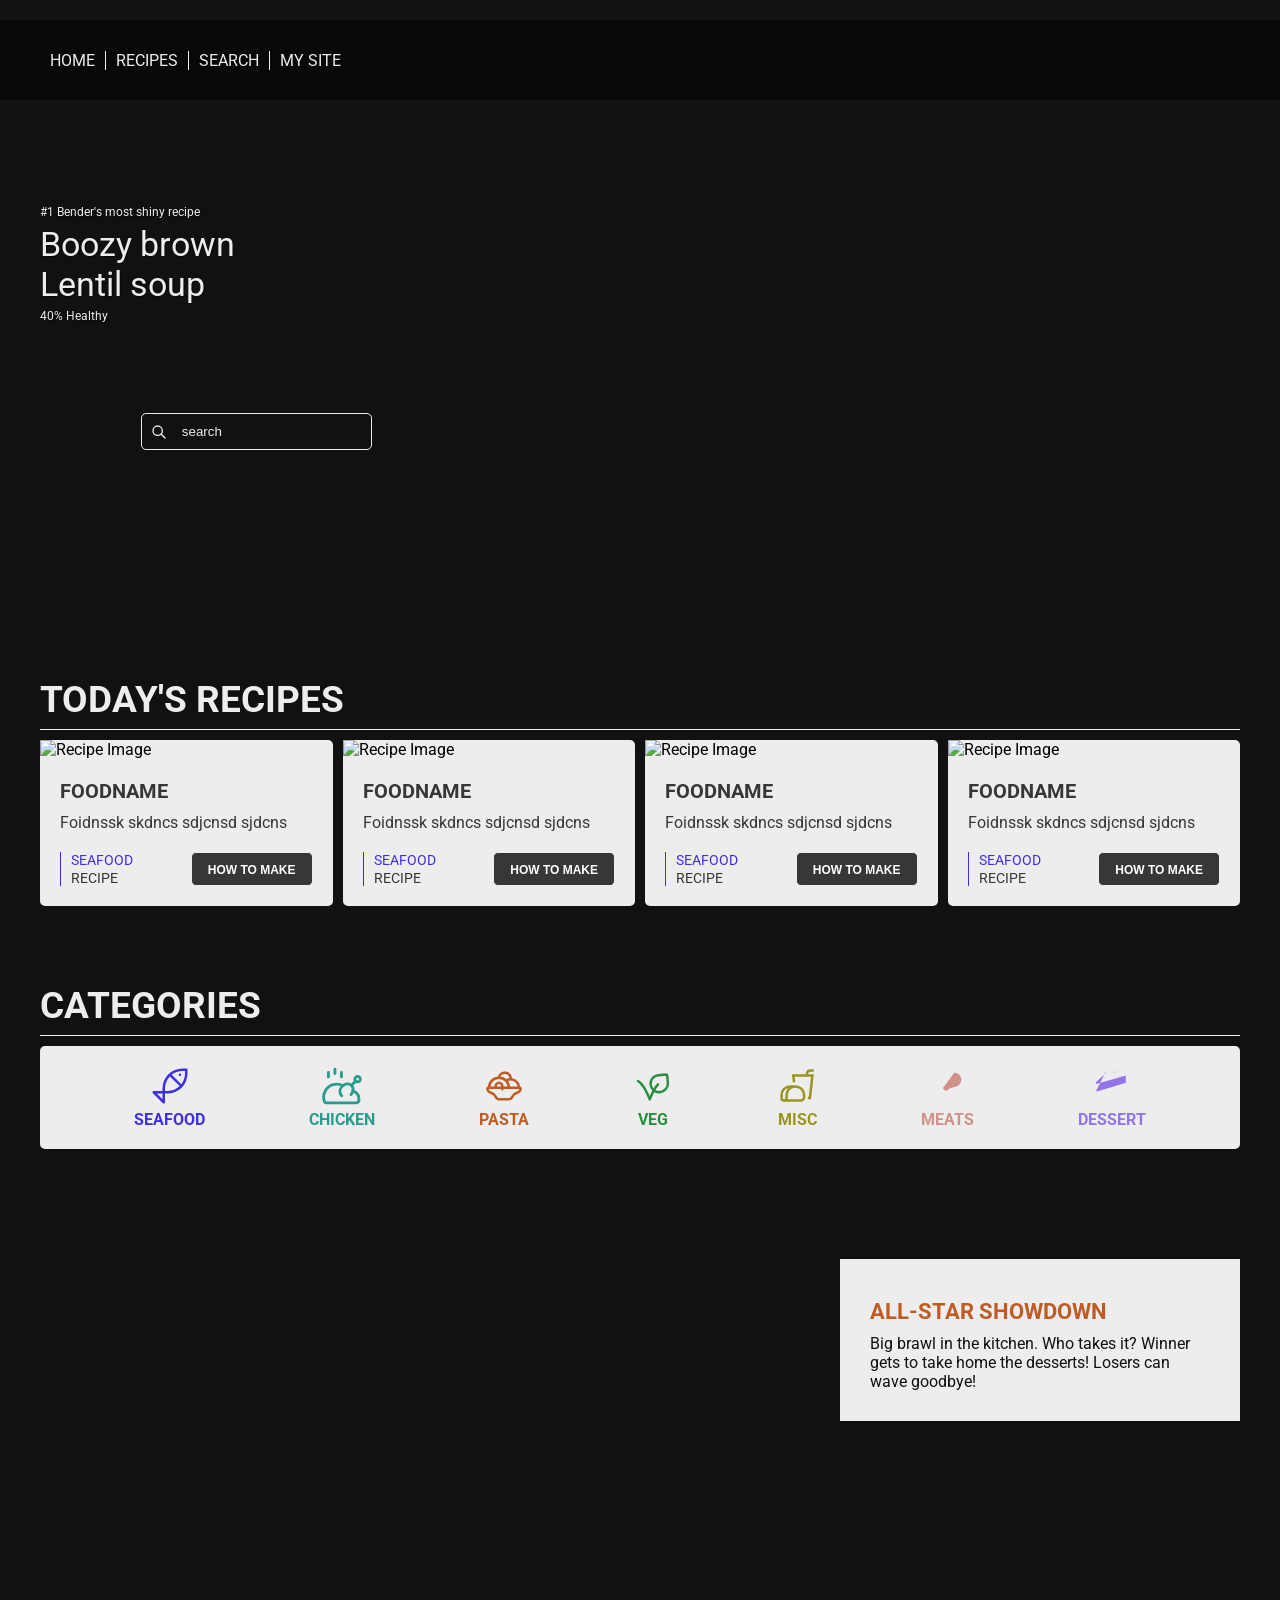
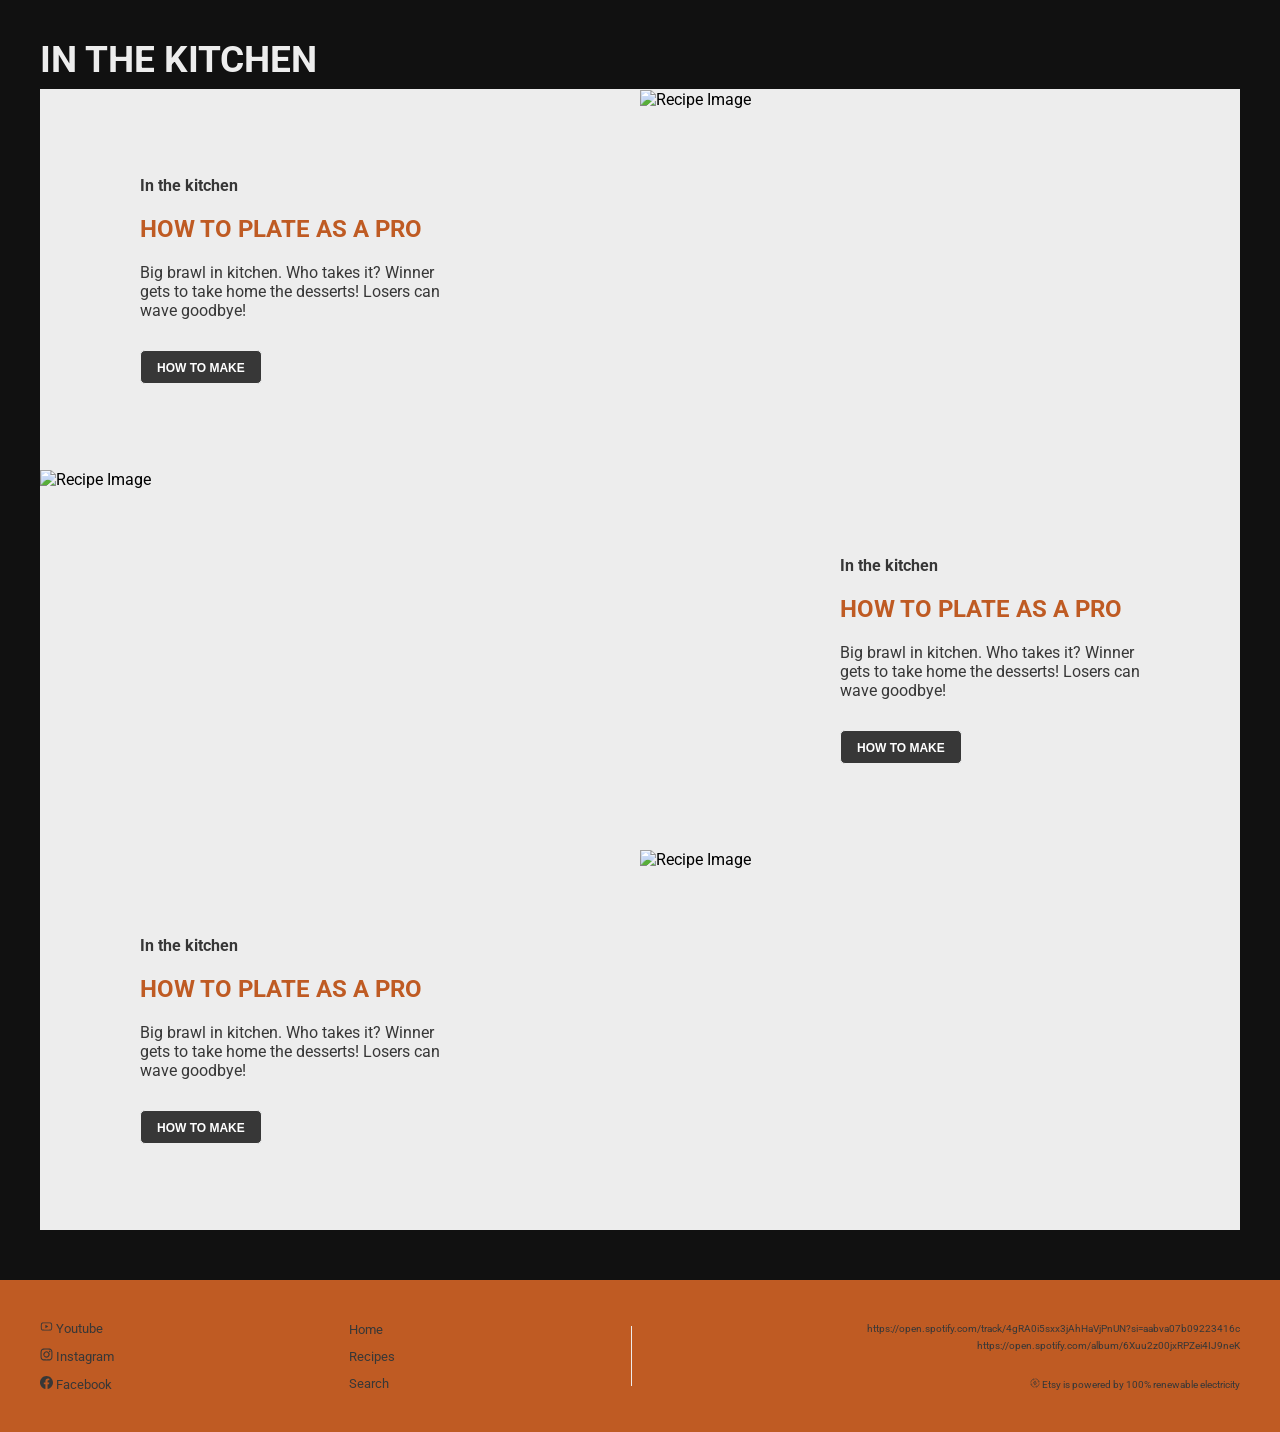
==== commit a5554950: "FINAL UPDATE" ====
--- a/index.html
+++ b/index.html
@@ -1,32 +1,37 @@
 <!DOCTYPE html>
 <html lang="en">
+
 <head>
     <meta charset="UTF-8">
     <meta name="viewport" content="width=device-width, initial-scale=1.0">
     <title>recipepage</title>
     <link rel="preconnect" href="https://fonts.googleapis.com">
-<link rel="preconnect" href="https://fonts.gstatic.com" crossorigin>
-<link href="https://fonts.googleapis.com/css2?family=Modern+Antiqua&family=Mystery+Quest&family=Roboto:ital,wght@0,100..900;1,100..900&family=Rubik+Wet+Paint&display=swap" rel="stylesheet">
+    <link rel="preconnect" href="https://fonts.gstatic.com" crossorigin>
+    <link
+        href="https://fonts.googleapis.com/css2?family=Modern+Antiqua&family=Mystery+Quest&family=Roboto:ital,wght@0,100..900;1,100..900&family=Rubik+Wet+Paint&display=swap"
+        rel="stylesheet">
     <link rel="stylesheet" href="css/style.css">
 </head>
+
 <body>
     <div class="container">
-        
+
         <!--Navigation-->
         <nav class="navigation">
             <div class="menu-container">
-             <ul>
-                <li><a href="">HOME</a></li>
-                <li><a href="index-recipe.html">RECIPES</a></li>
-                <li><a href="index-search.html">SEARCH</a></li>
-                <li><a href="index-recipe-mysite.html">MY SITE</a></li>
-            </ul>   
+                <ul>
+                    <li><a href="index.html">HOME</a></li>
+                    <li><a href="index-recipe.html">RECIPES</a></li>
+                    <li><a href="index-search.html">SEARCH</a></li>
+                    <li><a href="index-recipe-mysite.html">MY SITE</a></li>
+                </ul>
             </div>
             <div class="hamburger-menu">
                 <span>
                     <svg xmlns="http://www.w3.org/2000/svg" width="1em" height="1em" viewBox="0 0 16 16">
-	                    <path d="M0 0h16v16H0z" fill="none" />
-	                    <path fill="none" stroke="currentColor" stroke-linecap="round" stroke-linejoin="round" stroke-width="1.5" d="m2.75 12.25h10.5m-10.5-4h10.5m-10.5-4h10.5" />
+                        <path d="M0 0h16v16H0z" fill="none" />
+                        <path fill="none" stroke="currentColor" stroke-linecap="round" stroke-linejoin="round"
+                            stroke-width="1.5" d="m2.75 12.25h10.5m-10.5-4h10.5m-10.5-4h10.5" />
                     </svg>
                 </span>
             </div>
@@ -35,185 +40,184 @@
         <!--MOBILE NAVIGATION-->
         <div class="mobile-menu">
             <ul>
-                <li><a href="">HOME</a></li>
+                <li><a href="index.html">HOME</a></li>
                 <li><a href="index-recipe.html">RECIPES</a></li>
                 <li><a href="index-search.html">SEARCH</a></li>
-            </ul>   
+                <li><a href="index-recipe-mysite.html">MY SITE</a></li>
+            </ul>
         </div>
 
 
-        <!--Hero-->
-        <div class="hero">
-            <div class="hero-container">
-                <div class="hero-text">
-                    <h6>#1 Bender's most shiny recipe</h6>
-                    <h4>Boozy brown</h4>
-                    <h4>Lentil soup</h4>
-                    <h6>40% Healthy</h6>
-                </div>
-
-                <div class="hero-search">
-                    <div class="search-box">
-                        <span class="search-icon">
-                            <svg xmlns="http://www.w3.org/2000/svg" width="1em" height="1em" viewBox="0 0 24 24">
-                                <path d="M0 0h24v24H0z" fill="none" />
-                                <path fill="none" stroke="currentColor" stroke-linecap="round" stroke-linejoin="round" stroke-width="2"
-                                    d="m15 15l6 6m-11-4a7 7 0 1 1 0-14a7 7 0 0 1 0 14" />
-                            </svg>
-
-                        </span>
-                         <input type="text" placeholder="search" class="search-input">
-                    </div>
-                </div>
-
-                
-
-
-
-
+        <main>
+
+            <!--Hero-->
+            <div class="hero">
+                <div class="hero-container">
+                    <div class="hero-text">
+                        <h6>#1 Bender's most shiny recipe</h6>
+                        <h4>Boozy brown</h4>
+                        <h4>Lentil soup</h4>
+                        <h6>40% Healthy</h6>
+                    </div>
+
+                    <div class="hero-search">
+                        <div class="search-box">
+                            <span class="search-icon">
+                                <svg xmlns="http://www.w3.org/2000/svg" width="1em" height="1em" viewBox="0 0 24 24">
+                                    <path d="M0 0h24v24H0z" fill="none" />
+                                    <path fill="none" stroke="currentColor" stroke-linecap="round"
+                                        stroke-linejoin="round" stroke-width="2"
+                                        d="m15 15l6 6m-11-4a7 7 0 1 1 0-14a7 7 0 0 1 0 14" />
+                                </svg>
+
+                            </span>
+                            <input type="text" placeholder="search" class="search-input">
+                        </div>
+                    </div>
+                </div>
             </div>
-        </div>
-
-        <!--Todays Recipes-->
-        <section class="todays_recipes">
-            <div class="todays_recipes_headline">Today's Recipes</div>
-            <div class="todays_recipes_content">
-                <!-- card block start (copy me) -->
-                <div class="todays_recipes_content_block">
-                    <div class="todays_recipes_content_block_image">
-                        <img src="https://picsum.photos/300/175" alt="Recipe Image">
-                    </div>
-                    <div class="todays_recipes_content_block_text">
-                        <div class="todays_recipes_content_block_text_top">
-                            <h5>FoodName</h5>
-                            <p>Foidnssk skdncs sdjcnsd sjdcns</p>
-                        </div>
-                        <div class="todays_recipes_content_block_text_bottom">
-                            <div data-category="seafood" class="todays_recipes_content_bottom_area">
-                                <div class="todays_recipes_content_bottom_area_left">
-                                    <p data-category="seafood" id="category_color">Seafood</p>
-                                    <p>Recipe</p>
+
+            <!--Todays Recipes-->
+            <section class="todays_recipes">
+                <div class="todays_recipes_headline">Today's Recipes</div>
+                <div class="todays_recipes_content">
+                    <!-- card block start (copy me) -->
+                    <div class="todays_recipes_content_block">
+                        <div class="todays_recipes_content_block_image">
+                            <img src="https://picsum.photos/300/175" alt="Recipe Image">
+                        </div>
+                        <div class="todays_recipes_content_block_text">
+                            <div class="todays_recipes_content_block_text_top">
+                                <h5>FoodName</h5>
+                                <p>Foidnssk skdncs sdjcnsd sjdcns</p>
+                            </div>
+                            <div class="todays_recipes_content_block_text_bottom">
+                                <div data-category="seafood" class="todays_recipes_content_bottom_area">
+                                    <div class="todays_recipes_content_bottom_area_left">
+                                        <p data-category="seafood" id="category_color">Seafood</p>
+                                        <p>Recipe</p>
+                                    </div>
+                                    <div class="todays_recipes_content_bottom_area_right">
+                                        <div class="todays_recipes_content_bottom_area_right_button">
+                                            <button>
+                                                <a href="#">How to Make</a>
+                                            </button>
+                                        </div>
+                                    </div>
+
                                 </div>
-                                <div class="todays_recipes_content_bottom_area_right">
-                                    <div class="todays_recipes_content_bottom_area_right_button">
-                                        <button>
-                                            <a href="#">How to Make</a>
-                                        </button>
-                                    </div>
+                            </div>
+                        </div>
+                    </div>
+                    <!-- card-block stop (copy me also) -->
+
+                    <!-- card block start (copy me) -->
+                    <div class="todays_recipes_content_block">
+                        <div class="todays_recipes_content_block_image">
+                            <img src="https://picsum.photos/300/175" alt="Recipe Image">
+                        </div>
+                        <div class="todays_recipes_content_block_text">
+                            <div class="todays_recipes_content_block_text_top">
+                                <h5>FoodName</h5>
+                                <p>Foidnssk skdncs sdjcnsd sjdcns</p>
+                            </div>
+                            <div class="todays_recipes_content_block_text_bottom">
+                                <div data-category="seafood" class="todays_recipes_content_bottom_area">
+                                    <div class="todays_recipes_content_bottom_area_left">
+                                        <p data-category="seafood" id="category_color">Seafood</p>
+                                        <p>Recipe</p>
+                                    </div>
+                                    <div class="todays_recipes_content_bottom_area_right">
+                                        <div class="todays_recipes_content_bottom_area_right_button">
+                                            <button>
+                                                <a href="#">How to Make</a>
+                                            </button>
+                                        </div>
+                                    </div>
+
                                 </div>
-
-                            </div>
-                        </div> 
-                    </div>
-                </div>
-                <!-- card-block stop (copy me also) -->
-
-                 <!-- card block start (copy me) -->
-                <div class="todays_recipes_content_block">
-                    <div class="todays_recipes_content_block_image">
-                        <img src="https://picsum.photos/300/175" alt="Recipe Image">
-                    </div>
-                    <div class="todays_recipes_content_block_text">
-                        <div class="todays_recipes_content_block_text_top">
-                            <h5>FoodName</h5>
-                            <p>Foidnssk skdncs sdjcnsd sjdcns</p>
-                        </div>
-                        <div class="todays_recipes_content_block_text_bottom">
-                            <div data-category="seafood" class="todays_recipes_content_bottom_area">
-                                <div class="todays_recipes_content_bottom_area_left">
-                                    <p data-category="seafood" id="category_color">Seafood</p>
-                                    <p>Recipe</p>
+                            </div>
+                        </div>
+                    </div>
+                    <!-- card-block stop (copy me also) -->
+
+                    <!-- card block start (copy me) -->
+                    <div class="todays_recipes_content_block">
+                        <div class="todays_recipes_content_block_image">
+                            <img src="https://picsum.photos/300/175" alt="Recipe Image">
+                        </div>
+                        <div class="todays_recipes_content_block_text">
+                            <div class="todays_recipes_content_block_text_top">
+                                <h5>FoodName</h5>
+                                <p>Foidnssk skdncs sdjcnsd sjdcns</p>
+                            </div>
+                            <div class="todays_recipes_content_block_text_bottom">
+                                <div data-category="seafood" class="todays_recipes_content_bottom_area">
+                                    <div class="todays_recipes_content_bottom_area_left">
+                                        <p data-category="seafood" id="category_color">Seafood</p>
+                                        <p>Recipe</p>
+                                    </div>
+                                    <div class="todays_recipes_content_bottom_area_right">
+                                        <div class="todays_recipes_content_bottom_area_right_button">
+                                            <button>
+                                                <a href="#">How to Make</a>
+                                            </button>
+                                        </div>
+                                    </div>
+
                                 </div>
-                                <div class="todays_recipes_content_bottom_area_right">
-                                    <div class="todays_recipes_content_bottom_area_right_button">
-                                        <button>
-                                            <a href="#">How to Make</a>
-                                        </button>
-                                    </div>
+                            </div>
+                        </div>
+                    </div>
+                    <!-- card-block stop (copy me also) -->
+
+                    <!-- card block start (copy me) -->
+                    <div class="todays_recipes_content_block">
+                        <div class="todays_recipes_content_block_image">
+                            <img src="https://picsum.photos/300/175" alt="Recipe Image">
+                        </div>
+                        <div class="todays_recipes_content_block_text">
+                            <div class="todays_recipes_content_block_text_top">
+                                <h5>FoodName</h5>
+                                <p>Foidnssk skdncs sdjcnsd sjdcns</p>
+                            </div>
+                            <div class="todays_recipes_content_block_text_bottom">
+                                <div data-category="seafood" class="todays_recipes_content_bottom_area">
+                                    <div class="todays_recipes_content_bottom_area_left">
+                                        <p data-category="seafood" id="category_color">Seafood</p>
+                                        <p>Recipe</p>
+                                    </div>
+                                    <div class="todays_recipes_content_bottom_area_right">
+                                        <div class="todays_recipes_content_bottom_area_right_button">
+                                            <button>
+                                                <a href="#">How to Make</a>
+                                            </button>
+                                        </div>
+                                    </div>
+
                                 </div>
-
-                            </div>
-                        </div> 
-                    </div>
-                </div>
-                <!-- card-block stop (copy me also) -->
-
-                 <!-- card block start (copy me) -->
-                <div class="todays_recipes_content_block">
-                    <div class="todays_recipes_content_block_image">
-                        <img src="https://picsum.photos/300/175" alt="Recipe Image">
-                    </div>
-                    <div class="todays_recipes_content_block_text">
-                        <div class="todays_recipes_content_block_text_top">
-                            <h5>FoodName</h5>
-                            <p>Foidnssk skdncs sdjcnsd sjdcns</p>
-                        </div>
-                        <div class="todays_recipes_content_block_text_bottom">
-                            <div data-category="seafood" class="todays_recipes_content_bottom_area">
-                                <div class="todays_recipes_content_bottom_area_left">
-                                    <p data-category="seafood" id="category_color">Seafood</p>
-                                    <p>Recipe</p>
-                                </div>
-                                <div class="todays_recipes_content_bottom_area_right">
-                                    <div class="todays_recipes_content_bottom_area_right_button">
-                                        <button>
-                                            <a href="#">How to Make</a>
-                                        </button>
-                                    </div>
-                                </div>
-
-                            </div>
-                        </div> 
-                    </div>
-                </div>
-                <!-- card-block stop (copy me also) -->
-
-                 <!-- card block start (copy me) -->
-                <div class="todays_recipes_content_block">
-                    <div class="todays_recipes_content_block_image">
-                        <img src="https://picsum.photos/300/175" alt="Recipe Image">
-                    </div>
-                    <div class="todays_recipes_content_block_text">
-                        <div class="todays_recipes_content_block_text_top">
-                            <h5>FoodName</h5>
-                            <p>Foidnssk skdncs sdjcnsd sjdcns</p>
-                        </div>
-                        <div class="todays_recipes_content_block_text_bottom">
-                            <div data-category="seafood" class="todays_recipes_content_bottom_area">
-                                <div class="todays_recipes_content_bottom_area_left">
-                                    <p data-category="seafood" id="category_color">Seafood</p>
-                                    <p>Recipe</p>
-                                </div>
-                                <div class="todays_recipes_content_bottom_area_right">
-                                    <div class="todays_recipes_content_bottom_area_right_button">
-                                        <button>
-                                            <a href="#">How to Make</a>
-                                        </button>
-                                    </div>
-                                </div>
-
-                            </div>
-                        </div> 
-                    </div>
-                </div>
-                <!-- card-block stop (copy me also) -->
-
-                
-            </div>
-            
-
-        </section>
-
-        <!--Categories-->
-        <section class="categories">
-             <div class="todays_recipes_headline">Categories</div>
+                            </div>
+                        </div>
+                    </div>
+                    <!-- card-block stop (copy me also) -->
+
+
+                </div>
+
+
+            </section>
+
+            <!--Categories-->
+            <section class="categories">
+                <div class="todays_recipes_headline">Categories</div>
                 <div class="categories_content">
                     <div class="categories_content_block">
                         <span class="iconify" data-category="seafood">
                             <svg xmlns="http://www.w3.org/2000/svg" width="1em" height="1em" viewBox="0 0 32 32">
                                 <path d="M0 0h32v32H0z" fill="none" />
                                 <circle cx="24" cy="7" r="1" fill="currentColor" />
-                                <path fill="currentColor" d="M26 2a16.02 16.02 0 0 0-16 16v2H3a1 1 0 0 0-.707 1.707l8 8A1 1 0 0 0 
+                                <path fill="currentColor"
+                                    d="M26 2a16.02 16.02 0 0 0-16 16v2H3a1 1 0 0 0-.707 1.707l8 8A1 1 0 0 0 
                                 12 29v-7h2A16.02 16.02 0 0 0 30 6V2ZM10 26.586L5.414 22H10ZM12 20v-2a13.94 13.94 0 0 1 3.908-9.678l7.77 
                                 7.77A13.94 13.94 0 0 1 14 20ZM28 6a13.9 13.9 0 0 1-2.98 8.606L17.395 6.98A13.9 13.9 0 0 1 26 4h2Z" />
                             </svg>
@@ -225,15 +229,18 @@
                     <div class="categories_content_block">
                         <span class="iconify" data-category="chicken">
                             <svg xmlns="http://www.w3.org/2000/svg" width="1em" height="1em" viewBox="0 0 14 14">
-                            <path d="M0 0h14v14H0z" fill="none" />
-                            <g fill="none" stroke="currentColor" stroke-linecap="round">
-                                <path stroke-linejoin="round" d="M2.243 2.246v1.562m4.563-1.562v1.562M4.525 1.083v1.562" />
-                                <path d="M11.509 4.602a.955.955 0 1 0 1.91 0a.955.955 0 1 0-1.91 0" />
-                                <path stroke-linejoin="round" d="m10.841 8.677l.212.093c1.48.7 1.889 1.606 1.889 2.85v.298a1 
+                                <path d="M0 0h14v14H0z" fill="none" />
+                                <g fill="none" stroke="currentColor" stroke-linecap="round">
+                                    <path stroke-linejoin="round"
+                                        d="M2.243 2.246v1.562m4.563-1.562v1.562M4.525 1.083v1.562" />
+                                    <path d="M11.509 4.602a.955.955 0 1 0 1.91 0a.955.955 0 1 0-1.91 0" />
+                                    <path stroke-linejoin="round"
+                                        d="m10.841 8.677l.212.093c1.48.7 1.889 1.606 1.889 2.85v.298a1 
                                 1 0 0 1-1 1H1.64c-.327 0-.634-.161-.76-.463c-.277-.669-.599-2.013.238-3.685c1.21-2.416 4.187-2.947 6.094-1.947l.09.046" />
-                                <path d="M10.158 10.006c.928-1.018.976-2.485.108-3.275s-2.323-.605-3.25.413c-.843.925-.96 2.219-.325 3.04q.097.127.217.235" />
-                                <path stroke-linejoin="round" d="M11.806 5.296L10.32 6.781" />
-                            </g>
+                                    <path
+                                        d="M10.158 10.006c.928-1.018.976-2.485.108-3.275s-2.323-.605-3.25.413c-.843.925-.96 2.219-.325 3.04q.097.127.217.235" />
+                                    <path stroke-linejoin="round" d="M11.806 5.296L10.32 6.781" />
+                                </g>
                             </svg>
 
 
@@ -244,15 +251,17 @@
                     <div class="categories_content_block">
                         <span class="iconify" data-category="pasta">
                             <svg xmlns="http://www.w3.org/2000/svg" width="1em" height="1em" viewBox="0 0 24 24">
-                            <path d="M0 0h24v24H0z" fill="none" />
-                            <g fill="none" stroke="currentColor" stroke-linecap="round" stroke-linejoin="round" stroke-width="1.5">
-                                <path d="M21.292 13H2.708c-1.52 0-.224 2.238.461 2.581l2.361 1.181c.236.119.354.178.452.264c.878.776 
+                                <path d="M0 0h24v24H0z" fill="none" />
+                                <g fill="none" stroke="currentColor" stroke-linecap="round" stroke-linejoin="round"
+                                    stroke-width="1.5">
+                                    <path d="M21.292 13H2.708c-1.52 0-.224 2.238.461 2.581l2.361 1.181c.236.119.354.178.452.264c.878.776 
                                 1.038 2.143 2.148 2.737c.442.237.965.237 2.012.237h3.716c1.047 0 1.57 0 2.012-.237c1.11-.594 1.27-1.961 
                                 2.148-2.737c.098-.086.216-.145.452-.264l2.36-1.181c.686-.343 1.981-2.581.462-2.581" />
-                                <path d="M15 13a6 6 0 0 0-12 0" />
-                                <path d="M21 13c0-2.761-2.225-5-4.97-5c-.924 0-1.789.254-2.53.696M7 12.222C7 10.995 7.895 10 9 
+                                    <path d="M15 13a6 6 0 0 0-12 0" />
+                                    <path
+                                        d="M21 13c0-2.761-2.225-5-4.97-5c-.924 0-1.789.254-2.53.696M7 12.222C7 10.995 7.895 10 9 
                                 10s2 .995 2 2.222V14M9 6.556c.431-1.766 2.328-2.874 4.237-2.475c1.909.4 3.106 2.154 2.675 3.919" />
-                            </g>
+                                </g>
                             </svg>
 
 
@@ -263,12 +272,14 @@
                     <div class="categories_content_block">
                         <span class="iconify" data-category="veg">
                             <svg xmlns="http://www.w3.org/2000/svg" width="1em" height="1em" viewBox="0 0 24 24">
-                            <path d="M0 0h24v24H0z" fill="none" />
-                            <g fill="none" stroke="currentColor" stroke-linecap="round" stroke-linejoin="round" stroke-width="1.5">
-                                <path d="M15 11.063C12.53 13.65 10.059 20 10.059 20S6.529 11.063 3 9" />
-                                <path d="m20.496 5.577l.426 4.424c.276 2.87-1.875 5.425-4.745 5.702c-2.816.27-5.367-1.788-5.638-4.604a5.12 5.12 0 0 1 4.608-5.59l4.716-.454a.58.58 0 0 1 .633.522" />
-                            </g>
-                        </svg>
+                                <path d="M0 0h24v24H0z" fill="none" />
+                                <g fill="none" stroke="currentColor" stroke-linecap="round" stroke-linejoin="round"
+                                    stroke-width="1.5">
+                                    <path d="M15 11.063C12.53 13.65 10.059 20 10.059 20S6.529 11.063 3 9" />
+                                    <path
+                                        d="m20.496 5.577l.426 4.424c.276 2.87-1.875 5.425-4.745 5.702c-2.816.27-5.367-1.788-5.638-4.604a5.12 5.12 0 0 1 4.608-5.59l4.716-.454a.58.58 0 0 1 .633.522" />
+                                </g>
+                            </svg>
 
 
                         </span>
@@ -277,16 +288,18 @@
 
                     <div class="categories_content_block">
                         <span class="iconify" data-category="misc">
-                           <svg xmlns="http://www.w3.org/2000/svg" width="1em" height="1em" viewBox="0 0 24 24">
-                            <path d="M0 0h24v24H0z" fill="none" />
-                            <g fill="currentColor">
-                                <path d="M17.231 4.298A2.75 2.75 0 0 1 19.944 2H22v1.5h-2.056a1.25 1.25 0 0 0-1.233 1.045L18.635 
+                            <svg xmlns="http://www.w3.org/2000/svg" width="1em" height="1em" viewBox="0 0 24 24">
+                                <path d="M0 0h24v24H0z" fill="none" />
+                                <g fill="currentColor">
+                                    <path d="M17.231 4.298A2.75 2.75 0 0 1 19.944 2H22v1.5h-2.056a1.25 1.25 0 0 0-1.233 1.045L18.635 
                                 5h3.453L20.42 20H18.5v-1.5h.579l1.333-12H10.6l.394 3.157l-1.488.186L8.9 5h8.214z" />
-                                <path fill-rule="evenodd" d="M8 11.5a6 6 0 0 0-6 6v1.75a2.25 2.25 0 0 0 2.25 2.25h10A2.75 2.75 0 0 0 
+                                    <path fill-rule="evenodd"
+                                        d="M8 11.5a6 6 0 0 0-6 6v1.75a2.25 2.25 0 0 0 2.25 2.25h10A2.75 2.75 0 0 0 
                                 17 18.75V17.5a6 6 0 0 0-6-6zm6.25 8.5H6.372q.126-.354.128-.75V17.5a4.5 4.5 0 1 1 9 0v1.25c0 .69-.56 
-                                1.25-1.25 1.25M5 17.5c0-1.717.72-3.265 1.876-4.359A4.5 4.5 0 0 0 3.5 17.5v1.75a.75.75 0 0 0 1.5 0z" clip-rule="evenodd" />
-                            </g>
-                        </svg>
+                                1.25-1.25 1.25M5 17.5c0-1.717.72-3.265 1.876-4.359A4.5 4.5 0 0 0 3.5 17.5v1.75a.75.75 0 0 0 1.5 0z"
+                                        clip-rule="evenodd" />
+                                </g>
+                            </svg>
 
 
                         </span>
@@ -295,15 +308,16 @@
 
                     <div class="categories_content_block">
                         <span class="iconify" data-category="meats">
-                           <svg xmlns="http://www.w3.org/2000/svg" width="1em" height="1em" viewBox="0 0 24 24">
-                            <path d="M0 0h24v24H0z" fill="none" />
-                            <path fill="currentColor" d="M15.71 4c.83 0 1.62.22 2.29.66c1.14.74 1.84 1.87 2 3.18a4.37 4.37 0 0 1-1.25 
+                            <svg xmlns="http://www.w3.org/2000/svg" width="1em" height="1em" viewBox="0 0 24 24">
+                                <path d="M0 0h24v24H0z" fill="none" />
+                                <path fill="currentColor"
+                                    d="M15.71 4c.83 0 1.62.22 2.29.66c1.14.74 1.84 1.87 2 3.18a4.37 4.37 0 0 1-1.25 
                             3.47c-.7.69-1.59 1.13-2.57 1.23c-1.91.2-3.59.96-4.84 2.23a.81.81 0 0 1-1.13 0l-.99-.99a.74.74 0 0 1-.22-.53c0-.25.11-.47.32-
                             .68c1.21-1.22 1.95-2.84 2.13-4.7c.13-1.33.84-2.47 2-3.22c.66-.43 1.44-.65 2.26-.65m0-2c-1.17 0-2.34.32-3.35.97c-1.76 1.13-2.73 
                             2.89-2.9 4.71c-.13 1.32-.63 2.55-1.55 3.47l-.03.03c-1.16 1.16-1.16 2.93-.07 4.01l.99.99c.55.55 1.26.82 1.97.82s1.43-.27 1.98-.82c.
                             97-.97 2.25-1.5 3.64-1.65c1.37-.15 2.71-.75 3.77-1.8A6.27 6.27 0 0 0 19.09 3c-1.01-.67-2.19-1-3.38-1M6.26 19.86c.27.56.18 1.24-.29 
                             1.7a1.49 1.49 0 0 1-2.55-.98a1.49 1.49 0 0 1-.98-2.55c.46-.46 1.15-.56 1.7-.29l2.48-2.43c.14.19.3.41.48.59l.99.99c.21.2.41.37.67.52z" />
-                        </svg>
+                            </svg>
 
 
                         </span>
@@ -312,55 +326,56 @@
 
                     <div class="categories_content_block">
                         <span class="iconify" data-category="dessert">
-                           <svg xmlns="http://www.w3.org/2000/svg" width="1em" height="1em" viewBox="0 0 32 32">
-                            <path d="M0 0h32v32H0z" fill="none" />
-                            <g fill="currentColor">
-                                <path d="m17.754 5.463l-.025-.077l.127.164c.109.122.199.095.276 0c0 0 .673-.773.146-1.673c-.29-.596-1.434-2.014-2.036-
+                            <svg xmlns="http://www.w3.org/2000/svg" width="1em" height="1em" viewBox="0 0 32 32">
+                                <path d="M0 0h32v32H0z" fill="none" />
+                                <g fill="currentColor">
+                                    <path d="m17.754 5.463l-.025-.077l.127.164c.109.122.199.095.276 0c0 0 .673-.773.146-1.673c-.29-.596-1.434-2.014-2.036-
                                 2.458c-1.088-.691-1.79-.16-1.79-.16c-.087.065-.151.16-.087.248l.17.175c-2.053.411-2.355 2.01-2.489 2.718l-.022.117l-.276 
                                 1.92c-.088.67.276 1.033.916 1.033h2.088c.728.01 2.244.029 3.002-2.007" />
-                                <path d="m11.034 4.375l-.223 1.552l-7.068 6.538l-.03.026a1.9 1.9 0 0 0-.55.825a2 2 0 0 0-.09.38v.51c.271.022.584 0 
+                                    <path
+                                        d="m11.034 4.375l-.223 1.552l-7.068 6.538l-.03.026a1.9 1.9 0 0 0-.55.825a2 2 0 0 0-.09.38v.51c.271.022.584 0 
                                 .925-.076l22.364-6.416a.5.5 0 0 1 .638.48v4.846a.5.5 0 0 1-.354.479c-4.28 1.29-21.295 6.417-21.713 6.53c-.473.13-1.52.326-1.86.282v3.
                                 135c.305.042.622.03.925-.051l22.363-6.475a.5.5 0 0 1 .639.48v4.652l.754-.216l.007-.002l.042-.014q.062-.02.174-.063a4 4 0 0 0 .53-.254c.452-
                                 .27.493-.453.493-.476V8.023c0-.218-.09-.604-.327-.977c-.222-.35-.537-.633-.95-.77L19.466 4.34a2.4 2.4 0 0 0-.306-.935c-.203-.401-.603-.95-.989-1.422l10.048 
                                 2.355l.068.02c.966.3 1.645.94 2.074 1.616c.42.66.639 1.414.639 2.049v13.024c0 1.18-.943 1.88-1.473 2.195a5.7 5.7 0 0 1-1.177.523l-.026.008l-.009.002l-.003.001h-
                                 .001s-.145.042-.001 0L3.902 30.782l-.043.011c-.713.17-1.523.125-2.12-.485c-.535-.546-.666-1.325-.666-2.02V13.653l.001-.054v-.015l.003-.022a2 2 0 0 1 
                                 .033-.266c.028-.162.077-.381.163-.632a3.9 3.9 0 0 1 1.125-1.68l9.396-8.69l-.063.093c-.456.706-.595 1.443-.663 1.804l-.004.024z" />
-                            </g>
-                        </svg>
+                                </g>
+                            </svg>
 
 
                         </span>
                         <p data-category="dessert">dessert</p>
                     </div>
 
-                    
-                    
+
+
                 </div>
             </section>
 
-        <!--image section-->
-        <section class="image_section">
-            <div class="image_section_controller">
-                <div class="image_section_box">
-                    <h4>all-star showdown</h4>
-                    <p>
-                    Big brawl in the kitchen. Who takes it?
-                    Winner gets to take home the desserts!
-                    Losers can wave goodbye!
-                    </p>
-                    
-                </div>
+            <!--image section-->
+            <section class="image_section">
+                <div class="image_section_controller">
+                    <div class="image_section_box">
+                        <h4>all-star showdown</h4>
+                        <p>
+                            Big brawl in the kitchen. Who takes it?
+                            Winner gets to take home the desserts!
+                            Losers can wave goodbye!
+                        </p>
+
+                    </div>
+                </div>
+
+            </section>
+
+            <!--content area (in da kitchen)-->
+            <div class="kitchen_headline_wrapper">
+                <div class="kitchen_headline">In the kitchen</div>
             </div>
-
-        </section>
-
-        <!--content area (in da kitchen)-->
-        <div class="kitchen_headline_wrapper">
-        <div class="kitchen_headline">In the kitchen</div>
-        </div>
-        <section class="content_area">
-            
-           <!--CARD ONE-->
+            <section class="content_area">
+
+                <!--CARD ONE-->
                 <div class="content_area_block">
                     <h1>In the kitchen</h1>
                     <h2>how to plate as a pro</h2>
@@ -374,10 +389,10 @@
                             <a href="#">How to Make</a>
                         </button>
                     </div>
-                    </div>
-                    <div class="card_image_inthekitchen">
-                        <img src="https://picsum.photos/560/380" alt="Recipe Image">
-                    </div>
+                </div>
+                <div class="card_image_inthekitchen">
+                    <img src="https://picsum.photos/560/380" alt="Recipe Image">
+                </div>
 
                 <!--CARD TWO-->
                 <div class="content_area_block card-reversed-text">
@@ -393,9 +408,9 @@
                             <a href="#">How to Make</a>
                         </button>
                     </div>
-                    </div>
-                    <div class="card_image_inthekitchen card-reversed-image">
-                        <img src="https://picsum.photos/560/380" alt="Recipe Image">
+                </div>
+                <div class="card_image_inthekitchen card-reversed-image">
+                    <img src="https://picsum.photos/560/380" alt="Recipe Image">
                 </div>
 
                 <!--CARD THREE-->
@@ -412,66 +427,71 @@
                             <a href="#">How to Make</a>
                         </button>
                     </div>
-                    </div>
-                    <div class="card_image_inthekitchen">
-                        <img src="https://picsum.photos/560/380" alt="Recipe Image">
-                </div>
-        </section>
-
+                </div>
+                <div class="card_image_inthekitchen">
+                    <img src="https://picsum.photos/560/380" alt="Recipe Image">
+                </div>
+            </section>
+        </main>
         <!--Footer-->
 
         <!--SOCIAL LINKS-->
 
         <footer class="footer">
             <div class="footer-container">
-                <div class="footer-top-row">
+
                 <div class="footer_social">
                     <div class="footer-gen social-gen">
                         <a href="#" class="footer-link">
                             <svg xmlns="http://www.w3.org/2000/svg" width="1em" height="1em" viewBox="0 0 1024 1024">
-	                        <path d="M0 0h1024v1024H0z" fill="none" />
-	                        <path fill="currentColor" d="M960 509.2c0-2.2 0-4.7-.1-7.6c-.1-8.1-.3-17.2-.5-26.9c-.8-27.9-2.2-55.7-4.4-81.9c-3-36.1-7.4-66.2-13.4-88.8a139.52 139.52 0 0 0-98.3-98.5c-28.3-7.6-83.7-12.3-161.7-15.2c-37.1-1.4-76.8-2.3-116.5-2.8c-13.9-.2-26.8-.3-38.4-.4h-29.4c-11.6.1-24.5.2-38.4.4c-39.7.5-79.4 1.4-116.5 2.8c-78 3-133.5 7.7-161.7 15.2A139.35 139.35 0 0 0 82.4 304C76.3 326.6 72 356.7 69 392.8c-2.2 26.2-3.6 54-4.4 81.9c-.3 9.7-.4 18.8-.5 26.9c0 2.9-.1 5.4-.1 7.6v5.6c0 2.2 0 4.7.1 7.6c.1 8.1.3 17.2.5 26.9c.8 27.9 2.2 55.7 4.4 81.9c3 36.1 7.4 66.2 13.4 88.8c12.8 47.9 50.4 85.7 98.3 98.5c28.2 7.6 83.7 12.3 161.7 15.2c37.1 1.4 76.8 2.3 116.5 2.8c13.9.2 26.8.3 38.4.4h29.4c11.6-.1 24.5-.2 38.4-.4c39.7-.5 79.4-1.4 116.5-2.8c78-3 133.5-7.7 161.7-15.2c47.9-12.8 85.5-50.5 98.3-98.5c6.1-22.6 10.4-52.7 13.4-88.8c2.2-26.2 3.6-54 4.4-81.9c.3-9.7.4-18.8.5-26.9c0-2.9.1-5.4.1-7.6zm-72 5.2c0 2.1 0 4.4-.1 7.1c-.1 7.8-.3 16.4-.5 25.7c-.7 26.6-2.1 53.2-4.2 77.9c-2.7 32.2-6.5 58.6-11.2 76.3c-6.2 23.1-24.4 41.4-47.4 47.5c-21 5.6-73.9 10.1-145.8 12.8c-36.4 1.4-75.6 2.3-114.7 2.8c-13.7.2-26.4.3-37.8.3h-28.6l-37.8-.3c-39.1-.5-78.2-1.4-114.7-2.8c-71.9-2.8-124.9-7.2-145.8-12.8c-23-6.2-41.2-24.4-47.4-47.5c-4.7-17.7-8.5-44.1-11.2-76.3c-2.1-24.7-3.4-51.3-4.2-77.9c-.3-9.3-.4-18-.5-25.7c0-2.7-.1-5.1-.1-7.1v-4.8c0-2.1 0-4.4.1-7.1c.1-7.8.3-16.4.5-25.7c.7-26.6 2.1-53.2 4.2-77.9c2.7-32.2 6.5-58.6 11.2-76.3c6.2-23.1 24.4-41.4 47.4-47.5c21-5.6 73.9-10.1 145.8-12.8c36.4-1.4 75.6-2.3 114.7-2.8c13.7-.2 26.4-.3 37.8-.3h28.6l37.8.3c39.1.5 78.2 1.4 114.7 2.8c71.9 2.8 124.9 7.2 145.8 12.8c23 6.2 41.2 24.4 47.4 47.5c4.7 17.7 8.5 44.1 11.2 76.3c2.1 24.7 3.4 51.3 4.2 77.9c.3 9.3.4 18 .5 25.7c0 2.7.1 5.1.1 7.1zM423 646l232-135l-232-133z" />
+                                <path d="M0 0h1024v1024H0z" fill="none" />
+                                <path fill="currentColor"
+                                    d="M960 509.2c0-2.2 0-4.7-.1-7.6c-.1-8.1-.3-17.2-.5-26.9c-.8-27.9-2.2-55.7-4.4-81.9c-3-36.1-7.4-66.2-13.4-88.8a139.52 139.52 0 0 0-98.3-98.5c-28.3-7.6-83.7-12.3-161.7-15.2c-37.1-1.4-76.8-2.3-116.5-2.8c-13.9-.2-26.8-.3-38.4-.4h-29.4c-11.6.1-24.5.2-38.4.4c-39.7.5-79.4 1.4-116.5 2.8c-78 3-133.5 7.7-161.7 15.2A139.35 139.35 0 0 0 82.4 304C76.3 326.6 72 356.7 69 392.8c-2.2 26.2-3.6 54-4.4 81.9c-.3 9.7-.4 18.8-.5 26.9c0 2.9-.1 5.4-.1 7.6v5.6c0 2.2 0 4.7.1 7.6c.1 8.1.3 17.2.5 26.9c.8 27.9 2.2 55.7 4.4 81.9c3 36.1 7.4 66.2 13.4 88.8c12.8 47.9 50.4 85.7 98.3 98.5c28.2 7.6 83.7 12.3 161.7 15.2c37.1 1.4 76.8 2.3 116.5 2.8c13.9.2 26.8.3 38.4.4h29.4c11.6-.1 24.5-.2 38.4-.4c39.7-.5 79.4-1.4 116.5-2.8c78-3 133.5-7.7 161.7-15.2c47.9-12.8 85.5-50.5 98.3-98.5c6.1-22.6 10.4-52.7 13.4-88.8c2.2-26.2 3.6-54 4.4-81.9c.3-9.7.4-18.8.5-26.9c0-2.9.1-5.4.1-7.6zm-72 5.2c0 2.1 0 4.4-.1 7.1c-.1 7.8-.3 16.4-.5 25.7c-.7 26.6-2.1 53.2-4.2 77.9c-2.7 32.2-6.5 58.6-11.2 76.3c-6.2 23.1-24.4 41.4-47.4 47.5c-21 5.6-73.9 10.1-145.8 12.8c-36.4 1.4-75.6 2.3-114.7 2.8c-13.7.2-26.4.3-37.8.3h-28.6l-37.8-.3c-39.1-.5-78.2-1.4-114.7-2.8c-71.9-2.8-124.9-7.2-145.8-12.8c-23-6.2-41.2-24.4-47.4-47.5c-4.7-17.7-8.5-44.1-11.2-76.3c-2.1-24.7-3.4-51.3-4.2-77.9c-.3-9.3-.4-18-.5-25.7c0-2.7-.1-5.1-.1-7.1v-4.8c0-2.1 0-4.4.1-7.1c.1-7.8.3-16.4.5-25.7c.7-26.6 2.1-53.2 4.2-77.9c2.7-32.2 6.5-58.6 11.2-76.3c6.2-23.1 24.4-41.4 47.4-47.5c21-5.6 73.9-10.1 145.8-12.8c36.4-1.4 75.6-2.3 114.7-2.8c13.7-.2 26.4-.3 37.8-.3h28.6l37.8.3c39.1.5 78.2 1.4 114.7 2.8c71.9 2.8 124.9 7.2 145.8 12.8c23 6.2 41.2 24.4 47.4 47.5c4.7 17.7 8.5 44.1 11.2 76.3c2.1 24.7 3.4 51.3 4.2 77.9c.3 9.3.4 18 .5 25.7c0 2.7.1 5.1.1 7.1zM423 646l232-135l-232-133z" />
                             </svg>
                             <span class="icon"></span>Youtube
                         </a>
                         <a href="#" class="footer-link">
                             <svg xmlns="http://www.w3.org/2000/svg" width="1em" height="1em" viewBox="0 0 24 24">
-	                        <path d="M0 0h24v24H0z" fill="none" />
-	                        <path fill="currentColor" fill-rule="evenodd" d="M7.465 1.066C8.638 1.012 9.012 1 12 1s3.362.013 4.534.066s1.972.24 2.672.511c.733.277 1.398.71 1.948 1.27c.56.549.992 1.213 1.268 1.947c.272.7.458 1.5.512 2.67C22.988 8.639 23 9.013 23 12s-.013 3.362-.066 4.535c-.053 1.17-.24 1.97-.512 2.67a5.4 5.4 0 0 1-1.268 1.949c-.55.56-1.215.992-1.948 1.268c-.7.272-1.5.458-2.67.512c-1.174.054-1.548.066-4.536.066s-3.362-.013-4.535-.066c-1.17-.053-1.97-.24-2.67-.512a5.4 5.4 0 0 1-1.949-1.268a5.4 5.4 0 0 1-1.269-1.948c-.271-.7-.457-1.5-.511-2.67C1.012 15.361 1 14.987 1 12s.013-3.362.066-4.534s.24-1.972.511-2.672a5.4 5.4 0 0 1 1.27-1.948a5.4 5.4 0 0 1 1.947-1.269c.7-.271 1.5-.457 2.67-.511m8.98 1.98c-1.16-.053-1.508-.064-4.445-.064s-3.285.011-4.445.064c-1.073.049-1.655.228-2.043.379c-.513.2-.88.437-1.265.822a3.4 3.4 0 0 0-.822 1.265c-.151.388-.33.97-.379 2.043c-.053 1.16-.064 1.508-.064 4.445s.011 3.285.064 4.445c.049 1.073.228 1.655.379 2.043c.176.477.457.91.822 1.265c.355.365.788.646 1.265.822c.388.151.97.33 2.043.379c1.16.053 1.507.064 4.445.064s3.285-.011 4.445-.064c1.073-.049 1.655-.228 2.043-.379c.513-.2.88-.437 1.265-.822c.365-.355.646-.788.822-1.265c.151-.388.33-.97.379-2.043c.053-1.16.064-1.508.064-4.445s-.011-3.285-.064-4.445c-.049-1.073-.228-1.655-.379-2.043c-.2-.513-.437-.88-.822-1.265a3.4 3.4 0 0 0-1.265-.822c-.388-.151-.97-.33-2.043-.379m-5.85 12.345a3.669 3.669 0 0 0 4-5.986a3.67 3.67 0 1 0-4 5.986M8.002 8.002a5.654 5.654 0 1 1 7.996 7.996a5.654 5.654 0 0 1-7.996-7.996m10.906-.814a1.337 1.337 0 1 0-1.89-1.89a1.337 1.337 0 0 0 1.89 1.89" clip-rule="evenodd" />
+                                <path d="M0 0h24v24H0z" fill="none" />
+                                <path fill="currentColor" fill-rule="evenodd"
+                                    d="M7.465 1.066C8.638 1.012 9.012 1 12 1s3.362.013 4.534.066s1.972.24 2.672.511c.733.277 1.398.71 1.948 1.27c.56.549.992 1.213 1.268 1.947c.272.7.458 1.5.512 2.67C22.988 8.639 23 9.013 23 12s-.013 3.362-.066 4.535c-.053 1.17-.24 1.97-.512 2.67a5.4 5.4 0 0 1-1.268 1.949c-.55.56-1.215.992-1.948 1.268c-.7.272-1.5.458-2.67.512c-1.174.054-1.548.066-4.536.066s-3.362-.013-4.535-.066c-1.17-.053-1.97-.24-2.67-.512a5.4 5.4 0 0 1-1.949-1.268a5.4 5.4 0 0 1-1.269-1.948c-.271-.7-.457-1.5-.511-2.67C1.012 15.361 1 14.987 1 12s.013-3.362.066-4.534s.24-1.972.511-2.672a5.4 5.4 0 0 1 1.27-1.948a5.4 5.4 0 0 1 1.947-1.269c.7-.271 1.5-.457 2.67-.511m8.98 1.98c-1.16-.053-1.508-.064-4.445-.064s-3.285.011-4.445.064c-1.073.049-1.655.228-2.043.379c-.513.2-.88.437-1.265.822a3.4 3.4 0 0 0-.822 1.265c-.151.388-.33.97-.379 2.043c-.053 1.16-.064 1.508-.064 4.445s.011 3.285.064 4.445c.049 1.073.228 1.655.379 2.043c.176.477.457.91.822 1.265c.355.365.788.646 1.265.822c.388.151.97.33 2.043.379c1.16.053 1.507.064 4.445.064s3.285-.011 4.445-.064c1.073-.049 1.655-.228 2.043-.379c.513-.2.88-.437 1.265-.822c.365-.355.646-.788.822-1.265c.151-.388.33-.97.379-2.043c.053-1.16.064-1.508.064-4.445s-.011-3.285-.064-4.445c-.049-1.073-.228-1.655-.379-2.043c-.2-.513-.437-.88-.822-1.265a3.4 3.4 0 0 0-1.265-.822c-.388-.151-.97-.33-2.043-.379m-5.85 12.345a3.669 3.669 0 0 0 4-5.986a3.67 3.67 0 1 0-4 5.986M8.002 8.002a5.654 5.654 0 1 1 7.996 7.996a5.654 5.654 0 0 1-7.996-7.996m10.906-.814a1.337 1.337 0 1 0-1.89-1.89a1.337 1.337 0 0 0 1.89 1.89"
+                                    clip-rule="evenodd" />
                             </svg>
                             <span class="icon"></span>Instagram
                         </a>
                         <a href="#" class="footer-link">
                             <svg xmlns="http://www.w3.org/2000/svg" width="1em" height="1em" viewBox="0 0 24 24">
-	                        <path d="M0 0h24v24H0z" fill="none" />
-	                        <g fill="none">
-		                    <g clip-path="url(#SVGXv8lpc2Y)">
-			                <path fill="currentColor" fill-rule="evenodd" d="M0 12.067C0 18.034 4.333 22.994 10 24v-8.667H7V12h3V9.333c0-3 1.933-4.666 4.667-4.666c.866 0 1.8.133 2.666.266V8H15.8c-1.467 0-1.8.733-1.8 1.667V12h3.2l-.533 3.333H14V24c5.667-1.006 10-5.966 10-11.933C24 5.43 18.6 0 12 0S0 5.43 0 12.067" clip-rule="evenodd" />
-		                    </g>
-		                    <defs>
-			                <clipPath id="SVGXv8lpc2Y">
-				            <path fill="#fff" d="M0 0h24v24H0z" />
-			                </clipPath>
-		                    </defs>
-	                        </g>
+                                <path d="M0 0h24v24H0z" fill="none" />
+                                <g fill="none">
+                                    <g clip-path="url(#SVGXv8lpc2Y)">
+                                        <path fill="currentColor" fill-rule="evenodd"
+                                            d="M0 12.067C0 18.034 4.333 22.994 10 24v-8.667H7V12h3V9.333c0-3 1.933-4.666 4.667-4.666c.866 0 1.8.133 2.666.266V8H15.8c-1.467 0-1.8.733-1.8 1.667V12h3.2l-.533 3.333H14V24c5.667-1.006 10-5.966 10-11.933C24 5.43 18.6 0 12 0S0 5.43 0 12.067"
+                                            clip-rule="evenodd" />
+                                    </g>
+                                    <defs>
+                                        <clipPath id="SVGXv8lpc2Y">
+                                            <path fill="#fff" d="M0 0h24v24H0z" />
+                                        </clipPath>
+                                    </defs>
+                                </g>
                             </svg>
                             <span class="icon"></span>Facebook
                         </a>
                     </div>
                 </div>
 
-            <!--NAV LINKS-->
+                <!--NAV LINKS-->
 
                 <div class="footer-gen nav-gen">
                     <a href="index.html">Home</a>
                     <a href="index-recipe.html">Recipes</a>
                     <a href="index-search.html">Search</a>
                 </div>
-            </div>
+
 
                 <div class="footer-divider"></div>
 
-            <!--SPOTIFY AND ENERGY-->
+                <!--SPOTIFY AND ENERGY-->
 
                 <div class="footer-gen info-gen">
                     <div class="social_media">
@@ -479,32 +499,31 @@
                             <a href="#">https://open.spotify.com/track/4gRA0i5sxx3jAhHaVjPnUN?si=aabva07b09223416c</a>
                         </div>
                         <div class="spotify-row">
-                        <a href="#">https://open.spotify.com/album/6Xuu2z00jxRPZei4IJ9neK</a>
+                            <a href="#">https://open.spotify.com/album/6Xuu2z00jxRPZei4IJ9neK</a>
                         </div>
                     </div>
                     <div class="renewable_energy">
                         <span class="energy-icon">
-                           <svg xmlns="http://www.w3.org/2000/svg" width="1em" height="1em" viewBox="0 0 24 24">
-                            <path d="M0 0h24v24H0z" fill="none" />
-                            <g fill="none" stroke="currentColor" stroke-linecap="round" stroke-width="1.5">
-                                <path d="M2 10c.78-3.816 3.67-6.87 7.406-7.91c.314-.087.47-.131.555-.038c.085.094.022.248-
-                                .102.558L9 4.5M14 2c3.816.78 6.87 3.67 7.91 7.406c.087.314.131.47.038.555c-.094.085-.248.022-.558-.102L19.5 9m2.5 
-                                5c-.78 3.816-3.67 6.87-7.406 7.91c-.314.087-.47.131-.555.038c-.085-.094-.022-.248.102-.558L15 19.5M10 22c-3.816-.78-6.87-3.67-7.91-7.406c-.087-.314-.
-                                131-.47-.038-.555c.094-.085.248-.022.558.102L4.5 15" />
-                                <path stroke-linejoin="round" d="m8.613 11.665l3.499-4.492c.274-.351.787-.132.787.336v3.476c0 .28.2.508.449.508h1.702c.386 0 .592.514.337.842l-3.499 
-                                4.492c-.274.351-.787.132-.787-.336v-3.476c0-.28-.2-.508-.449-.508H8.95c-.386 0-.593-.514-.337-.842" />
-                            </g>
-                            </svg>
+                            <svg xmlns="http://www.w3.org/2000/svg" width="1em" height="1em" viewBox="0 0 24 24">
+                                <path d="M0 0h24v24H0z" fill="none" />
+                                <g fill="none" stroke="currentColor" stroke-linecap="round" stroke-width="1.5">
+                                    <path
+                                        d="M2 10c.78-3.816 3.67-6.87 7.406-7.91c.314-.087.47-.131.555-.038c.085.094.022.248-.102.558L9 4.5M14 2c3.816.78 6.87 3.67 7.91 7.406c.087.314.131.47.038.555c-.094.085-.248.022-.558-.102L19.5 9m2.5 5c-.78 3.816-3.67 6.87-7.406 7.91c-.314.087-.47.131-.555.038c-.085-.094-.022-.248.102-.558L15 19.5M10 22c-3.816-.78-6.87-3.67-7.91-7.406c-.087-.314-.131-.47-.038-.555c.094-.085.248-.022.558.102L4.5 15" />
+                                    <path stroke-linejoin="round"
+                                        d="m8.613 11.665l3.499-4.492c.274-.351.787-.132.787.336v3.476c0 .28.2.508.449.508h1.702c.386 0 .592.514.337.842l-3.499 4.492c-.274.351-.787.132-.787-.336v-3.476c0-.28-.2-.508-.449-.508H8.95c-.386 0-.593-.514-.337-.842" />
+                                </g>
+                            </svg>
+
                         </span>
                         <span>
-                            Etsy is powered by 100% renewable electricity 
+                            Etsy is powered by 100% renewable electricity
                         </span>
                     </div>
                 </div>
             </div>
         </footer>
 
-    
+
 
 
 
@@ -518,4 +537,5 @@
     </div>
     <script src="js/app.js"></script>
 </body>
+
 </html>
--- a/css/style.css
+++ b/css/style.css
@@ -1,29 +1,29 @@
 :root {
     /*dimensions*/
-    --width-full:100%;
-    --width-12col:1200px;
+    --width-full: 100%;
+    --width-12col: 1200px;
 
     /*grid settings*/
-    --grid-gap:10px;
-    --padding-default:20px;
+    --grid-gap: 10px;
+    --padding-default: 20px;
 
     /*colors*/
-    --background-color-navigation:#00000088;
-    --background-color-light:#ededed;
-    --background-color-dark-bg:#111111;
-    --primary-color:#bf5b23;
-    --color-light:#ededed;
-    --color-dark:#373737;
-    --color-white:#ffffff;
+    --background-color-navigation: #00000088;
+    --background-color-light: #ededed;
+    --background-color-dark-bg: #111111;
+    --primary-color: #bf5b23;
+    --color-light: #ededed;
+    --color-dark: #373737;
+    --color-white: #ffffff;
 
     /*color swatch for categories*/
-    --category-seafood:#3e30e2;
-    --category-chicken:#299c8e;
-    --category-meats:#d09189;
-    --category-veg:#298f3f;
-    --category-dessert:#9374eb;
-    --category-misc:#9a951e;
-    --category-pasta:#bf5b23;
+    --category-seafood: #3e30e2;
+    --category-chicken: #299c8e;
+    --category-meats: #d09189;
+    --category-veg: #298f3f;
+    --category-dessert: #9374eb;
+    --category-misc: #9a951e;
+    --category-pasta: #bf5b23;
 
 }
 
@@ -33,202 +33,204 @@
 
 
 
-*{
-   padding: 0;
-   margin: 0;
-   box-sizing: border-box; 
+* {
+    padding: 0;
+    margin: 0;
+    box-sizing: border-box;
 }
 
 /* data categories setup*/
 div[data-category="seafood"] {
-    border-left:1px solid var(--category-seafood);
-    }
+    border-left: 1px solid var(--category-seafood);
+}
 
 p[data-category="seafood"] {
-    color:var(--category-seafood);
-    }
+    color: var(--category-seafood);
+}
 
 span[data-category="seafood"] {
-    color:var(--category-seafood);
-    }
+    color: var(--category-seafood);
+}
 
 
 div[data-category="chicken"] {
-    border-left:1px solid var(--category-chicken);
-    }
+    border-left: 1px solid var(--category-chicken);
+}
 
 p[data-category="chicken"] {
-    color:var(--category-chicken);
+    color: var(--category-chicken);
 }
 
 span[data-category="chicken"] {
-    color:var(--category-chicken);
-    }
+    color: var(--category-chicken);
+}
 
 div[data-category="pasta"] {
-    border-left:1px solid var(--category-pasta);
+    border-left: 1px solid var(--category-pasta);
 }
 
 p[data-category="pasta"] {
-    color:var(--category-pasta);
+    color: var(--category-pasta);
 }
 
 span[data-category="pasta"] {
-    color:var(--category-pasta);
+    color: var(--category-pasta);
 }
 
 div[data-category="veg"] {
-    border-left:1px solid var(--category-veg);
+    border-left: 1px solid var(--category-veg);
 }
 
 p[data-category="veg"] {
-    color:var(--category-veg);
+    color: var(--category-veg);
 }
 
 span[data-category="veg"] {
-    color:var(--category-veg);
+    color: var(--category-veg);
 }
 
 div[data-category="misc"] {
-    border-left:1px solid var(--category-misc);
+    border-left: 1px solid var(--category-misc);
 }
 
 p[data-category="misc"] {
-    color:var(--category-misc);
+    color: var(--category-misc);
 }
 
 span[data-category="misc"] {
-    color:var(--category-misc);
+    color: var(--category-misc);
 }
 
 div[data-category="meats"] {
-    border-left:1px solid var(--category-meats);
+    border-left: 1px solid var(--category-meats);
 }
 
 p[data-category="meats"] {
-    color:var(--category-meats);
+    color: var(--category-meats);
 }
 
 span[data-category="meats"] {
-    color:var(--category-meats);
+    color: var(--category-meats);
 }
 
 div[data-category="dessert"] {
-    border-left:1px solid var(--category-dessert);
+    border-left: 1px solid var(--category-dessert);
 }
 
 p[data-category="dessert"] {
-    color:var(--category-dessert);
+    color: var(--category-dessert);
 }
 
 span[data-category="dessert"] {
-    color:var(--category-dessert);
-}
-
-
-
-body{
+    color: var(--category-dessert);
+}
+
+
+
+body {
     width: var(--width-full);
     font-family: 'roboto', sans-serif;
     background-color: var(--background-color-dark-bg);
-    position:relative;
-}
-
-.navigation, .hero, .footer, .image-section {
-    width:var(--width-full);
-}
-
-.todays-recipes, .categories, .content-area {
+    position: relative;
+}
+
+.navigation,
+.hero,
+.footer,
+.image_section {
+    width: var(--width-full);
+}
+
+.todays_recipes,
+.categories,
+.content_area {
     width: var(--width-12col);
-    margin: 0 auto 0 auto;
-}
-
-.container{
-    display:grid;
+    margin: 0 auto;
+}
+
+.container {
+    display: grid;
     grid-template-rows: auto;
-    gap:var(--grid-gap);
-    width:var(--width-full);
-}
-
-.hamburger-menu {
-    display: none;
-}
-
+    gap: var(--grid-gap);
+    width: var(--width-full);
+    min-height: 100dvh;
+}
+
+.hamburger-menu,
 .mobile-menu {
     display: none;
 }
 
-.navigation{
-    width:var(--width-full);
-    height:80px;
+.navigation {
+    height: 80px;
     background-color: var(--background-color-navigation);
-    padding:20px;
-    display:flex;
+    padding: 20px;
+    display: flex;
     justify-content: center;
     align-items: center;
-    z-index:10;
-    position:absolute;
-    top:20px;
-    left:0;
-}
-
-.navigation.fixed{
-    position:fixed;
-    top:0;
-}
-
-.menu-container{
-    width:var(--width-12col);
+    z-index: 10;
+    position: absolute;
+    top: 20px;
+    left: 0;
+}
+
+.navigation.fixed {
+    position: fixed;
+    top: 0;
+}
+
+.menu-container {
+    width: var(--width-12col);
 }
 
 .menu-container ul {
-    display:flex;
-}
-
-.menu-container ul li{
-    list-style:none;
+    display: flex;
+}
+
+.menu-container ul li {
+    list-style: none;
 }
 
 .menu-container a {
-    color:var(--color-light);
+    color: var(--color-light);
     text-decoration: none;
-    padding:0 10px;
+    padding: 0 10px;
     border-right: 1px solid var(--background-color-light);
 }
 
-.menu-container li:last-child a{
-    border:none;
+.menu-container li:last-child a {
+    border: none;
 }
 
 .menu-container a:hover {
-    color:var(--primary-color);
-}
-
-.hero{
-    display:flex;
-    justify-content:center;
-    color:var(--background-color-light);
-    width:var(--width-full);
-    min-height:600px;
-    height:auto;
-    margin:0;
+    color: var(--primary-color);
+}
+
+.hero {
+    display: flex;
+    justify-content: center;
+    color: var(--background-color-light);
+    width: var(--width-full);
+    min-height: 600px;
+    height: auto;
+    margin: 0;
     background-image: url('https://picsum.photos/1920/800');
-    background-size:cover;
-    background-position:center;
-}
-
-.hero-container{
+    background-size: cover;
+    background-position: center;
+}
+
+.hero-container {
     display: grid;
     grid-template-columns: repeat(12, 1fr);
     grid-template-rows: auto auto auto;
-    gap:var(--grid-gap);
-    width:var(--width-12col);
-}
-
-.hero-text{
-    grid-column:1/ span 4;
-    grid-row:1;
-    margin-top:200px;
+    gap: var(--grid-gap);
+    width: var(--width-12col);
+}
+
+.hero-text {
+    grid-column: 1/ span 4;
+    grid-row: 1;
+    margin-top: 200px;
 }
 
 .hero-text h4 {
@@ -240,41 +242,40 @@
 .hero-text h6 {
     font-size: 12px;
     font-weight: 400;
-    margin:5px 0;
+    margin: 5px 0;
     text-shadow: 1px 1px 2px #00000088
 }
 
-.hero-search{
+.hero-search {
     grid-column: 2/span 3;
-    grid-row:2;
-}
-
-.search-box{
-    display:flex;
-    align-items:center;
-    position:relative;
-    margin-top:10px;
-    margin-bottom:10px;
-}
-
-.search-input{
-    background-color:transparent;
-    border-radius:5px;
-    border-color:1px solid var(--background-color-light);
-    outline:none;
-    color:var(--background-color-light);
-    padding:10px 20px 10px 40px;
-}
-
-.search-input::placeholder{
-    color:var(--background-color-light);
-}
-
-.search-icon{
-    position:absolute;
-    left:10px;
-    display:flex;
-    align-items:center;
+    grid-row: 2;
+}
+
+.search-box {
+    display: flex;
+    align-items: center;
+    position: relative;
+    margin: 10px 0;
+}
+
+.search-input {
+    background-color: transparent;
+    border-radius: 5px;
+    border: 1px solid var(--background-color-light);
+    outline: none;
+    color: var(--background-color-light);
+    padding: 10px 20px 10px 40px;
+}
+
+.search-input::placeholder {
+    color: var(--background-color-light);
+}
+
+.search-icon {
+    position: absolute;
+    left: 10px;
+    display: flex;
+    align-items: center;
 }
 
 
@@ -284,111 +285,109 @@
 
 
 
-.todays_recipes{
-    height:fit-content;
-    width:var(--width-12col);
-    display:grid;
+.todays_recipes {
+    height: fit-content;
+    display: grid;
     grid-template-columns: 1fr;
     grid-template-rows: 130px auto;
-    gap:var(--grid-gap);
-    margin:0 auto 0 auto;
+    gap: var(--grid-gap);
 }
 
 .todays_recipes_content_block_image img {
-    height:200px;
-    width:100%;
-    background-size:cover;
-    background-position:center;
+    height: 200px;
+    width: 100%;
+    background-size: cover;
+    background-position: center;
 }
 
 .todays_recipes_headline {
-    font-size:37px;
-    color:var(--background-color-light);
-    height:60px;
-    font-weight:700;
-    margin-top:70px;
-    display:flex;
-    justify-content:flex-start;
-    align-items:center;
-    border-bottom:1px solid var(--background-color-light);
-    text-transform:uppercase;
+    font-size: 37px;
+    color: var(--background-color-light);
+    height: 60px;
+    font-weight: 700;
+    margin-top: 70px;
+    display: flex;
+    justify-content: flex-start;
+    align-items: center;
+    border-bottom: 1px solid var(--background-color-light);
+    text-transform: uppercase;
 }
 
 .todays_recipes_content {
-    display:grid;
+    display: grid;
     grid-template-columns: repeat(4, 1fr);
-    gap:var(--grid-gap);
-    height:fit-content;
-    width:var(--width-12col);
+    gap: var(--grid-gap);
+    height: fit-content;
+    width: var(--width-12col);
 }
 
 .todays_recipes_content_block {
-    background-color:var(--background-color-light);
-    position:relative;
-    display:flex;
-    flex-direction:column;
-    border-radius:5px;
+    background-color: var(--background-color-light);
+    position: relative;
+    display: flex;
+    flex-direction: column;
+    border-radius: 5px;
 }
 
 .todays_recipes_content_block_text {
-    padding:20px;
-    color:var(--color-dark);
-    display:flex;
-    flex-direction:column;
-    justify-content:space-between;
-    flex:1;
+    padding: 20px;
+    color: var(--color-dark);
+    display: flex;
+    flex-direction: column;
+    justify-content: space-between;
+    flex: 1;
 }
 
 .todays_recipes_content_block_text h5 {
-    font-size:20px;
-    font-weight:700;
-    margin-bottom:10px;
-    text-transform:uppercase;
+    font-size: 20px;
+    font-weight: 700;
+    margin-bottom: 10px;
+    text-transform: uppercase;
 }
 
 .todays_recipes_content_block_text p {
-    font-size:16px;
+    font-size: 16px;
 }
 
 .todays_recipes_content_bottom_area {
-    display:flex;
-    justify-content:space-between;
-    margin-top:20px;
+    display: flex;
+    justify-content: space-between;
+    margin-top: 20px;
 }
 
 .todays_recipes_content_bottom_area_left {
-    display:flex;
-    flex-direction:column;
-    justify-content:space-between;
+    display: flex;
+    flex-direction: column;
+    justify-content: space-between;
     padding: 0 0 0 10px;
 }
 
 .todays_recipes_content_bottom_area_left p {
-    font-size:14px;
-    font-weight:400;
-    text-transform:uppercase;
+    font-size: 14px;
+    font-weight: 400;
+    text-transform: uppercase;
 }
 
 .todays_recipes_content_bottom_area_right button {
-    background-color:var(--color-dark);
-    border:1px solid var(--color-light);
-    font-size:14px;
-    font-weight:700;
-    cursor:pointer;
-    padding:8px 16px;
-    border-radius:5px;
+    background-color: var(--color-dark);
+    border: 1px solid var(--color-light);
+    font-size: 14px;
+    font-weight: 700;
+    cursor: pointer;
+    padding: 8px 16px;
+    border-radius: 5px;
 }
 
 .todays_recipes_content_bottom_area_right button a {
-    color:var(--color-white);
-    text-decoration:none;
-    text-transform:uppercase;
-    font-size:12px;
+    color: var(--color-white);
+    text-decoration: none;
+    text-transform: uppercase;
+    font-size: 12px;
     transition: 0.3s;
 }
 
 .todays_recipes_content_bottom_area_right button a:hover {
-    color:var(--primary-color);
+    color: var(--primary-color);
 }
 
 
@@ -399,31 +398,31 @@
 
 .categories {
     width: var(--width-12col);
-    
+
 }
 
 .categories_content {
-        background-color:var(--background-color-light);
-        border-radius:5px;
-        margin:10px auto;
-        padding:20px 0;
-        display:flex;
-        justify-content:space-evenly;
-        gap:var(--grid-gap)
-    }
+    background-color: var(--background-color-light);
+    border-radius: 5px;
+    margin: 10px auto;
+    padding: 20px 0;
+    display: flex;
+    justify-content: space-evenly;
+    gap: var(--grid-gap)
+}
 
 .categories_content_block {
-    display:flex;
-    justify-content:center;
-    align-items:center;
-    flex-direction:column;
-    font-size:16px;
-    font-weight:700;
-    text-transform:uppercase;
+    display: flex;
+    justify-content: center;
+    align-items: center;
+    flex-direction: column;
+    font-size: 16px;
+    font-weight: 700;
+    text-transform: uppercase;
 }
 
 .categories_content_block svg {
-font-size:40px;
+    font-size: 40px;
 }
 
 .categories_content_svg p {
@@ -431,55 +430,52 @@
 }
 
 .image_section {
-    height:400px;
-    width: var(--full-width);
-    display:flex;
-    justify-content:center;
+    height: 400px;
+    display: flex;
+    justify-content: center;
     background-image: url('https://picsum.photos/1920/400');
-    background-size:cover;
-    background-position:center;
+    background-size: cover;
+    background-position: center;
     clip-path: polygon(0 0, 100% 15%, 100% 100%, 0% 100%);
 }
 
 .image_section_controller {
     width: var(--width-12col);
-    display:grid;
-    grid-template-columns:repeat(12, 1fr);
+    display: grid;
+    grid-template-columns: repeat(12, 1fr);
     grid-template-rows: 100px auto 50px;
 }
 
 .image_section_box {
-    grid-row:2;
-    background-color:var(--background-color-light);
-    height:fit-content;
-    padding:30px;
+    grid-row: 2;
+    background-color: var(--background-color-light);
+    height: fit-content;
+    padding: 30px;
     grid-column: 9 / span 4;
 }
 
 .image_section_box h4 {
-    font-size:22px;
-    font-weight:700;
-    text-transform:uppercase;
-    padding:10px 0;
-    color:var(--primary-color);
+    font-size: 22px;
+    font-weight: 700;
+    text-transform: uppercase;
+    padding: 10px 0;
+    color: var(--primary-color);
 }
 
 .image_section_box p {
-    font-size:16px;
-    color:var(--background-color-dark-bg);
+    font-size: 16px;
+    color: var(--background-color-dark-bg);
 }
 
 /*IN THE KITCHEN*/
 
 .content_area {
     display: grid;
-    grid-template-columns:repeat(12, 1fr);
-    width:var(--full-width);
-    max-width: var(--width-12col);
+    grid-template-columns: repeat(12, 1fr);
     min-height: 380px;
-    margin:0 auto;
-    background-color:var(--background-color-light);
+    background-color: var(--background-color-light);
     box-sizing: border-box;
+    margin-bottom: 40px;
 }
 
 .kitchen_headline_wrapper {
@@ -487,50 +483,50 @@
     max-width: var(--full-width);
     margin: 70px auto 0 auto;
     border-bottom: 1px solid var(--color-light);
-    box-sizing:border-box;
+    box-sizing: border-box;
 }
 
 .kitchen_headline {
-    font-size:37px;
-    color:var(--background-color-light);
-    height:60px;
-    font-weight:700;
-    display:flex;
-    justify-content:flex-start;
-    align-items:center;
-    text-transform:uppercase;
+    font-size: 37px;
+    color: var(--background-color-light);
+    height: 60px;
+    font-weight: 700;
+    display: flex;
+    justify-content: flex-start;
+    align-items: center;
+    text-transform: uppercase;
 }
 
 .content_area_block {
     grid-column: 2/ 5;
-    display:flex;
-    flex-direction:column;
-    gap:var(--grid-gap);
+    display: flex;
+    flex-direction: column;
+    gap: var(--grid-gap);
     justify-content: center;
 }
 
 .content_area_block h1 {
-font-size:16px;
-color:var(--color-dark);
-font-weight:700;
-grid-column:2 / 4;
-margin-bottom:10px;
+    font-size: 16px;
+    color: var(--color-dark);
+    font-weight: 700;
+    grid-column: 2 / 4;
+    margin-bottom: 10px;
 }
 
 .content_area_block h2 {
-font-size:24px;
-color:var(--primary-color);
-font-weight:700;
-grid-column:2 / 5;
-text-transform:uppercase;
-margin-bottom:10px;
+    font-size: 24px;
+    color: var(--primary-color);
+    font-weight: 700;
+    grid-column: 2 / 5;
+    text-transform: uppercase;
+    margin-bottom: 10px;
 }
 
 .content_area_block p {
-font-size:16px;
-color:var(--color-dark);
-grid-column:2 / 5;
-padding-bottom: 20px;
+    font-size: 16px;
+    color: var(--color-dark);
+    grid-column: 2 / 5;
+    padding-bottom: 20px;
 }
 
 .card-reversed-text {
@@ -539,43 +535,41 @@
 }
 
 .content_area_block_button button {
-    background-color:var(--color-dark);
-    border:1px solid var(--color-light);
-    font-size:14px;
-    font-weight:700;
-    cursor:pointer;
-    padding:8px 16px;
+    background-color: var(--color-dark);
+    border: 1px solid var(--color-light);
+    font-size: 14px;
+    font-weight: 700;
+    cursor: pointer;
+    padding: 8px 16px;
     border-radius: 5px;
 }
 
 .content_area_block_button button a {
-    color:var(--color-white);
-    text-decoration:none;
-    text-transform:uppercase;
-    font-size:12px;
+    color: var(--color-white);
+    text-decoration: none;
+    text-transform: uppercase;
+    font-size: 12px;
     transition: 0.3s;
 }
 
 .content_area_block_button button a:hover {
-    color:var(--primary-color);
+    color: var(--primary-color);
 }
 
 .card_image_inthekitchen {
-height:380px;
-width:600px;
-background-size:cover;
-background-position:center;
-display: block;
-overflow: hidden;
-grid-column: 7/ 13;
+    height: 380px;
+    width: 600px;
+    display: block;
+    overflow: hidden;
+    grid-column: 7/ 13;
 
 }
 
 .card_image_inthekitchen img {
-height:100%;
-width:100%;
-object-fit: cover;
-display: block;
+    height: 100%;
+    width: 100%;
+    object-fit: cover;
+    display: block;
 }
 
 .card-reversed-image {
@@ -586,16 +580,17 @@
 /* FOOTER */
 
 .footer {
-    gap:var(--grid-gap);
+    gap: var(--grid-gap);
     background-color: var(--primary-color);
-    color:var(--color-dark); 
+    color: var(--color-dark);
     padding: 40px 20px;
     width: 100%;
+    margin-top: auto;
 }
 
 .footer-container {
     width: var(--width-12col);
-    margin:0 auto;
+    margin: 0 auto;
     display: flex;
     align-items: center;
     justify-content: space-between;
@@ -609,29 +604,31 @@
     gap: 12px;
 }
 
-.footer a{
+.footer a {
     color: var(--color-dark);
     text-decoration: none;
     transition: opacity 0.3s;
 }
 
 .footer a:hover {
-  opacity: 1;
-}
-
-.social-gen, .nav-gen {
+    opacity: 1;
+}
+
+.social-gen,
+.nav-gen {
     justify-content: center;
 }
 
-.social-gen, .nav-gen a{
+.social-gen,
+.nav-gen a {
     font-size: 13px;
 }
 
 .footer-divider {
-  width: 1px;
-  height: 60px;
-  background-color: var(--color-light);
-  }
+    width: 1px;
+    height: 60px;
+    background-color: var(--color-light);
+}
 
 .info-gen {
     align-items: flex-end;
@@ -639,7 +636,7 @@
     font-size: 10px;
 }
 
-.social-media {
+.social_media {
     display: flex;
     flex-direction: column;
     align-items: flex-end;
@@ -679,18 +676,21 @@
 
 /*HERO*/
 
-
+.hero-recipe,
+.instructions,
+.instructions-ingredients {
+    width: var(--width-12col);
+}
 
 .hero-recipe {
-    width: var(--width-12col);
     margin: 120px auto 60px auto;
 }
 
 .hero-recipe-container {
     display: grid;
     grid-template-columns: repeat(12, 1fr);
-    gap:var(--grid-gap);
-    width:var(--width-12col);
+    gap: var(--grid-gap);
+    width: var(--width-12col);
     color: var(--color-light);
     align-items: start;
     margin-top: 200px;
@@ -700,12 +700,12 @@
     grid-column: 1/span 6;
     display: flex;
     flex-direction: column;
-    gap:30px;
+    gap: 30px;
 }
 
 .hero-recipe-text h3 {
-    font-size:12px;
-    color:var(--primary-color);
+    font-size: 12px;
+    color: var(--primary-color);
     padding-bottom: 15px;
 }
 
@@ -719,16 +719,15 @@
 
 .meal-specs {
     display: flex;
-    flex-direction: row;
     justify-content: flex-start;
     gap: 40px;
 }
 
 .meal-specs span {
-  display: inline-flex;
-  align-items: center;
-  gap: 8px;
-  white-space: nowrap;
+    display: inline-flex;
+    align-items: center;
+    gap: 8px;
+    white-space: nowrap;
 }
 
 .meal-specs svg {
@@ -736,16 +735,14 @@
 }
 
 .ingredients h1 {
-    color: var(--color-light);
     font-size: 14px;
     margin-bottom: 20px;
 }
 
 .ingredients ul {
-    color: var(--color-light);
     max-width: 600px;
     column-count: 2;
-    column-gap:20px;
+    column-gap: 20px;
     list-style-type: disc;
     padding-left: 12px;
 }
@@ -759,20 +756,21 @@
 /*PRINT AND FAVOURITE BUTTONS*/
 
 .print-favourite {
-    display:flex;
-    gap:20px;
+    display: flex;
+    gap: 20px;
 }
 
 .print-favourite button {
-background: transparent;
-border: 1px solid var(--color-light);
-color:var(--color-light);
-padding: 10px 20px;
-cursor:pointer;
-text-transform:uppercase;
-display: inline flex;
-align-items:center;
-gap: 8px;
+    background: transparent;
+    border: 1px solid var(--color-light);
+    border-radius: 5px;
+    color: var(--color-light);
+    padding: 10px 20px;
+    cursor: pointer;
+    text-transform: uppercase;
+    display: inline-flex;
+    align-items: center;
+    gap: 8px;
 }
 
 .hero-recipe-container-right {
@@ -784,7 +782,7 @@
 
 .hero-recipe-container-right-image {
     width: 450px;
-    height:450px;
+    height: 450px;
     clip-path: circle(50% at 50% 50%);
     overflow: hidden;
 }
@@ -792,25 +790,22 @@
 .hero-recipe-container-right-image img {
     width: 100%;
     height: 100%;
-    object-fit:cover;
+    object-fit: cover;
 }
 
 /*INSTRUCTIONS SECTION*/
 
 .instructions {
-    width: var(--width-12col);
     margin: 100px auto;
 }
 
 .instructions h1 {
-    color: var(--color-light);
     font-size: 37px;
     margin-bottom: 30px;
     border-bottom: 1px solid var(--color-light);
 }
 
 .instructions ol {
-    color: var(--color-light);
     max-width: 900px;
     list-style-type: decimal;
     padding-left: 20px;
@@ -827,34 +822,31 @@
     display: grid;
     grid-template-columns: repeat(12, 1fr);
     gap: var(--grid-gap);
-    width: var(--width-12col);
     margin: 100px auto;
-} 
+}
 
 .bonus-section-header {
-    grid-column:1/-1;
-    display:grid;
-    grid-template-columns: repeat (12, 1fr);
-    gap:var(--grid-gap);
+    grid-column: 1/-1;
+    display: grid;
+    grid-template-columns: repeat(12, 1fr);
+    gap: var(--grid-gap);
     border-bottom: 1px solid var(--color-light);
     margin-bottom: 30px;
-    padding-bottom:15px;
-}
-
-.bonus-section-header h1:nth-child(1) {
-    grid-column: 1 / span 7;
-    color: var(--color-light);
+    padding-bottom: 15px;
+}
+
+.bonus-section-header h1 {
     font-size: 37px;
     margin: 0;
     border: none;
 }
 
+.bonus-section-header h1:nth-child(1) {
+    grid-column: 1 / span 7;
+}
+
 .bonus-section-header h1:nth-child(2) {
     grid-column: 9 / span 4;
-    color: var(--color-light);
-    font-size: 37px;
-    margin: 0;
-    border: none;
 }
 
 .instructions-bonus {
@@ -874,31 +866,40 @@
 .instructions-bonus li {
     margin-bottom: 20px;
     display: flex;
-    align-items:flex-start;
+    align-items: flex-start;
     gap: 15px;
     font-size: 14px;
-    color: var(--color-light);
 }
 
 .instructions-bonus span {
-   color: var(--primary-color);
-   writing-mode: vertical-rl;
-   transform: rotate(180deg);
-   text-align: right;
-   letter-spacing: 1px;
-   font-weight: bold;
+    color: var(--primary-color);
+    writing-mode: vertical-rl;
+    transform: rotate(180deg);
+    text-align: right;
+    letter-spacing: 1px;
+    font-weight: bold;
 }
 
 .ingredients-bonus ul {
     list-style-type: none;
     padding-left: 16px;
+}
+
+.ingredients-bonus li {
+    margin-bottom: 10px;
+    font-size: 14px;
+}
+
+.ingredients h1,
+.ingredients ul,
+.instructions h1,
+.instructions ol,
+.bonus-section-header h1,
+.instructions-bonus li,
+.ingredients-bonus ul {
     color: var(--color-light);
 }
 
-.ingredients-bonus li {
-    margin-bottom:10px;
-    font-size: 14px;
-}
 
 
 
@@ -918,84 +919,115 @@
 
 
 .hero-search-page {
-    display:flex;
-    max-width:var(--width-12col);
-    width:var(--width-12col);
-    align-items:flex-start;
-    justify-content:space-between;
-    margin:0 auto 0 auto;
-    margin-top:130px;
-    padding-bottom:20px;
-    color:var(--color-light);
-    border-bottom:1px solid var(--color-light);
+    display: flex;
+    max-width: var(--width-12col);
+    width: var(--width-12col);
+    align-items: flex-start;
+    justify-content: space-between;
+    margin: 130px auto 0;
+    padding-bottom: 20px;
+    border-bottom: 1px solid var(--color-light);
 }
 
 .full-search h1 {
-    color:var(--color-light);
-}
-
-.search-icon svg {
-    color:var(--color-light);
+    font-weight: 400;
 }
 
 .search-filter {
-    background: linear-gradient(to right, rgba(255, 255, 255, 0.12) 0%, rgba (255, 255, 255, 0) 100%);
-    border-radius:5px;
+    background: linear-gradient(to right, rgba(255, 255, 255, 0.12) 0%, rgba(255, 255, 255, 0) 100%);
+    border-radius: 5px;
     padding: 30px;
-    color: var(--color-light);
-    max-width:550px;
+    max-width: 550px;
     width: 100%;
     box-sizing: border-box;
 }
 
 .search-filter h2 {
     font-size: 24px;
-    margin-bottom:25px;
+    margin-bottom: 25px;
 }
 
 .search-filter ul {
-    list-style:none;
-    padding:0;
-    margin:0;
+    list-style: none;
+    padding: 0;
+    margin: 0;
     display: grid;
     grid-template-columns: repeat(2, 1fr);
+    grid-auto-flow: column;
+    grid-template-rows: repeat(4, auto);
     gap: 20px 60px;
 }
 
 .search-filter li {
     display: flex;
     align-items: center;
-    gap:12px;
-    color: var(--color-light);
+    gap: 12px;
+}
+
+.search-filter li label {
+    cursor: pointer;
+}
+
+.search-filter input[type="checkbox"] {
+    appearance: none;
+    -webkit-appearance: none;
+    width: 18px;
+    height: 18px;
+    border: 1.5px solid var(--color-light);
+    border-radius: 50%;
+    background-color: transparent;
+    cursor: pointer;
+    position: relative;
+    flex-shrink: 0;
+    transition: background-color 0.2s ease, border-color 0.2s ease;
+}
+
+.search-filter input[type="checkbox"]:checked {
+    background-color: var(--primary-color, #d96b27);
+    border-color: var(--primary-color, #d96b27);
+}
+
+.search-filter input[type="checkbox"]:checked::after {
+    content: "";
+    position: absolute;
+    top: 50%;
+    left: 50%;
+    width: 6px;
+    height: 6px;
+    border-radius: 50%;
+    background-color: var(--color-light, #ffffff);
+    transform: translate(-50%, -50%);
+}
+
+.search-filter input[type="checkbox"]:focus-visible {
+    outline: 2px solid var(--color-light);
+    outline-offset: 2px;
 }
 
 .search-result-article {
-    width:850px;
-    margin:0 auto 0 auto;
-    border-bottom:1px solid var(--color-light);
-    line-height:1.5;
-    padding-bottom:50px;
-    padding-top:50px;
+    width: min(850px, 100%);
+    margin: 0 auto;
+    border-bottom: 1px solid var(--color-light);
+    line-height: 1.5;
+    padding:50px 0;
 }
 
 .search-result-article h2 {
-    font-size:22px;
-    font-weight:700;
+    font-size: 22px;
+    font-weight: 700;
     color: var(--primary-color);
 }
 
 .search-result-article p {
-    font-size:16px;
-    font-weight:400;
-    color:var(--color-light);
+    font-size: 16px;
+    font-weight: 400;
 }
 
 .category-tag {
-    font-size:12px;
-    color:var(--color-light);
-    display:inline-block;
-    margin-bottom:10px;
-    padding-left:10px;
+    font-size: 12px;
+    display: inline-block;
+    margin-bottom: 10px;
+    padding-left: 10px;
 }
 
 
@@ -1004,7 +1036,7 @@
 }
 
 .category-tag-seafood {
-    color:var(--category-seafood);
+    color: var(--category-seafood);
 }
 
 .chicken {
@@ -1012,7 +1044,17 @@
 }
 
 .category-tag-chicken {
-    color:var(--category-chicken);
+    color: var(--category-chicken);
+}
+
+.hero-search-page,
+.full-search h1,
+.search-icon svg,
+.search-filter,
+.search-filter li,
+.search-result-article p,
+.category-tag {
+    color: var(--color-light);
 }
 
 
@@ -1046,11 +1088,11 @@
 }
 
 .hero-mysite-container-left {
-    grid-column: span 7; /* Adjust span based on your column requirements */
+    grid-column: span 7;
     margin-top: 200px;
     display: flex;
     flex-direction: column;
-    gap:30px;
+    gap: 30px;
 }
 
 .hero-mysite-container-right {
@@ -1060,47 +1102,51 @@
 }
 
 .hero-mysite-image {
-    grid-column: 7/ span 5;
-    display: flex;
-    justify-content: center;
-}
-
-.hero-mysite-image {
-    width: 450px;
-    height:450px;
-    clip-path: circle(50% at 50% 50%);
+    width: min(450px, 100%);
+    aspect-ratio: 1 / 1;
+    border-radius: 50%;
     overflow: hidden;
     margin-top: 200px;
 }
 
+.hero-mysite-image img {
+    width: 100%;
+    height: 100%;
+    object-fit: cover;
+}
+
 
 .hero-recipe-text h4 {
     color: var(--color-light);
 }
 
 .hero-mysite-mealspecs {
-    margin-top:80px;
-}
-
-.hero-mysite-mealspecs-people, .hero-mysite-mealspecs-calories, 
-.hero-mysite-mealspecs-time, .hero-mysite-mealspecs-level {
-    display:flex;
-    justify-content:flex-start;
-    align-items:center;
-    gap:20px;
-    font-weight:bold;
+    margin-top: 80px;
+}
+
+.hero-mysite-mealspecs-people,
+.hero-mysite-mealspecs-calories,
+.hero-mysite-mealspecs-time,
+.hero-mysite-mealspecs-level {
+    display: flex;
+    justify-content: flex-start;
+    align-items: center;
+    gap: 20px;
+    font-weight: bold;
     line-height: 1.5;
 }
 
-.hero-mysite-mealspecs-people, .hero-mysite-mealspecs-calories, 
-.hero-mysite-mealspecs-time, .hero-mysite-mealspecs-level h2 {
-    font-size: 14px;
+.hero-mysite-mealspecs,
+.hero-mysite-mealspecs,
+.hero-mysite-mealspecs,
+.hero-mysite-mealspecs h2 {
+    font-size: 20px;
     color: var(--color-light);
 }
 
 .hero-mysite-mealspecs svg {
     color: var(--primary-color);
-} 
+}
 
 .toggle-container {
     display: flex;
@@ -1116,7 +1162,7 @@
     padding: 3px;
     width: 130px;
     height: 36px;
-    box-sizing:border-box;
+    box-sizing: border-box;
     border: 1px solid var(--primary-color);
 }
 
@@ -1130,17 +1176,17 @@
     color: var(--color-dark);
     font-weight: 700;
     transition: color 0.2s ease, background-color 0.25s ease;
-    padding:0;
-    background:none;
-    border:none;
+    padding: 0;
+    background: none;
+    border: none;
     border-radius: 6px;
     background-color: transparent;
 }
 
 .active-background {
-    position:absolute;
-    top:3px;
-    left:3px;
+    position: absolute;
+    top: 3px;
+    left: 3px;
     width: calc(50% - 3px);
     height: calc(100% - 6px);
     background-color: var(--primary-color);
@@ -1155,63 +1201,66 @@
     background-color: var(--primary-color);
 }
 
-.segmented-control .segment[data-value="4x"].active ~ .active-background,
+.segmented-control .segment[data-value="4x"].active~.active-background,
 .segmented-control:has(.segment[data-value="4x"].active) .active-background {
     transform: translateX(100%);
 }
 
 
 
-/*INGREDIENTS*/
-
-
-
-.ingredients-section {
+/*INGREDIENTS AND INSTRUCTIONS*/
+
+
+
+.ingredients-section,
+.instructions-section {
     max-width: var(--width-12col);
     background-color: var(--background-color-dark-bg);
-    margin: 40px auto;
-}
-
-.ingredients-section h2 {
+    margin: 0px auto 40px;
+}
+
+.ingredients-section {
+    width: var(--width-12col);
+}
+
+.ingredients-section h2,
+.instructions-section h2 {
     color: var(--color-light);
     font-size: 28px;
     letter-spacing: 1px;
-    margin-top: 0;
-    margin-bottom: 10px;
+    margin-top: 0 0 10px;
 }
 
 .ingredients-grid {
     display: block;
     column-count: 2;
-    column-gap:40px;
+    column-gap: 40px;
     border: 2px solid var(--primary-color);
     border-radius: 12px;
     padding: 30px;
     box-sizing: border-box;
-    width: 100%;
+    width: fit-content;
 }
 
 .ingredient-category {
     break-inside: avoid;
-    page-break-inside: avoid;
     display: flex;
     flex-direction: column;
     gap: 12px;
-    margin-bottom:25px;
+    margin-bottom: 25px;
 }
 
 .category-header {
     display: flex;
     align-items: center;
-    gap:10px;
+    gap: 10px;
     color: var(--color-light);
 }
 
 .category-header h3 {
-    font-size: 18px;
+    font-size: 20px;
     letter-spacing: 0.5px;
-    margin-top:10px;
-    margin-bottom: 20px;
+    margin-top: 10px 0 20px;
 }
 
 .category-header svg {
@@ -1220,48 +1269,60 @@
 
 .ingredient-list {
     list-style: none;
-    padding:0;
-    margin:0;
-    display: flex;
-    flex-direction:column;
-    gap:10px;
-}
+    padding: 0;
+    margin: 0;
+    display: flex;
+    flex-direction: column;
+    gap: 10px;
+}
+
+.ingredient-list input[type="checkbox"] {
+    appearance: none;
+    -webkit-appearance: none;
+    width: 18px;
+    height: 18px;
+    border-radius: 30%;
+    border: 1.5px solid var(--color-light);
+    background-color: transparent;
+    cursor: pointer;
+    position: relative;
+    flex-shrink: 0;
+    transition: background-color 0.2s ease, border-color 0.2s ease;
+}
+
+.ingredient-list input[type="checkbox"]:checked {
+    background-color: var(--primary-color, #d96b27);
+    border-color: var(--primary-color, #d96b27);
+}
+
+.ingredient-list input[type="checkbox"]:checked::after {
+    content: "";
+    position: absolute;
+    top: 50%;
+    left: 50%;
+    border-radius: 30%;
+    width: 6px;
+    height: 6px;
+    background-color: var(--color-light, #ffffff);
+    transform: translate(-50%, -50%);
+}
+
 
 .ingredient-list li label {
     display: flex;
-    align-items:center;
-    gap:12px;
-    font-size:15px;
-    color:var(--color-light);
+    align-items: center;
+    gap: 12px;
+    font-size: 18px;
+    color: var(--color-light);
     cursor: pointer;
-}
-
-
-
-/*INSTRUCTIONS*/
-
-
-
-.instructions-section {
-    max-width: var(--width-12col);
-    margin: 0 auto;
-    background-color:var(--background-color-dark-bg);
-}
-
-.instructions-section h2 {
-    color: var(--color-light);
-    font-size: 28px;
-    letter-spacing: 1px;
-    margin-top: 0;
-    margin-bottom:10px;
 }
 
 .instructions-list {
     list-style: decimal;
-    margin:0;
+    margin: 0;
     display: flex;
     flex-direction: column;
-    gap:20px;
+    gap: 20px;
     border: 2px solid var(--primary-color);
     border-radius: 12px;
     padding: 30px;
@@ -1269,9 +1330,9 @@
 }
 
 .instructions-list li {
-    font-size: 15px;
-    line-height:1.6;
-    color:var(--color-light) ;
+    font-size: 18px;
+    line-height: 1.6;
+    color: var(--color-light);
 }
 
 
@@ -1288,23 +1349,20 @@
 
 
 
-@media (width <= 768px) {
- :root {
-    --width-12col:100%;
-}
-
-body {
-
-}
-
-    .menu-container{
+@media (width <=768px) {
+    :root {
+        --width-12col: 100%;
+    }
+
+
+    .menu-container {
         display: none;
     }
 
-    .hamburger-menu{
+    .hamburger-menu {
         display: block;
         font-size: 24px;
-        color: var(--color-light); 
+        color: var(--color-light);
     }
 
     .mobile-menu {
@@ -1316,7 +1374,7 @@
         height: 100%;
         background-color: var(--color-dark);
         opacity: 0;
-        z-index:1000;
+        z-index: 1000;
         visibility: hidden;
         transform: translateX(100%);
         transition: transform 0.3s ease-in-out, opacity 0.3s ease-in-out, visibility 0.3s ease-in-out;
@@ -1346,9 +1404,9 @@
     }
 
     .todays_recipes_content {
-        grid-template-columns:1fr;
-        width:calc(100%-20px);
-        margin:0 auto;
+        grid-template-columns: 1fr;
+        width: calc(100%-20px);
+        margin: 0 auto;
     }
 
     .categories_content {
@@ -1361,173 +1419,181 @@
     }
 
     .image_section {
-        display:none;
-    }
-
-   .hero-container {
-    display: flex;
-    flex-direction: column; 
-    align-items: flex-start; 
-    text-align: left;       
-    padding-left: 20px;     
-  }
-
-  .hero-text {
-    width: 100%;
-    text-align: left;
-  }
-
-  .hero-search {
-    width: 100%;
-    display: flex;
-    justify-content: flex-start;
-  }
-
-  .footer-container {
-    display: flex;
-    flex-direction: column;
-    align-items: flex-start; 
-    gap: 25px;              
-    padding: 20px;
-  }
-
-.footer-top-row {
-    display: flex;
-    justify-content: space-between;
-    width: 100%;
-    gap: 20px;
-  }
-
-  .footer_social,
-  .nav-gen,
-  .info-gen {
-    width: 100%;
-  }
-
-  .social-gen {
-    display: flex;
-    flex-direction: column;
-    gap: 10px;
-  }
-
-  .nav-gen {
-    display: flex;
-    flex-direction: column;
-    gap: 10px;
-  }
-
-  .footer-divider {
-    display: none;
-  }
-
-  .info-gen {
-    width: 100%;
-    text-align: left;
-    display: flex;
-    flex-direction: column;
-    align-items: flex-start;
-  }
-
-  .social_media {
-    width: 100%;
-    text-align: left;
-  }
-
-  .spotify-row a {
-    word-break: break-all;
-    display: block;
-    margin-bottom: 8px;
-    text-align: left;
-  }
-
-  .renewable_energy {
-    display: flex;
-    align-items: center;
-    text-align: left;
-    width: 100%;
-  }
-
- .hero-recipe-container {
-    display: flex;
-    flex-direction: column;
-    width: 100%;
-    gap: 15px;
-  }
-
-  .hero-recipe-container-left,
-  .hero-recipe-container-right {
-    width: 100%;
-  }
-
-  .hero-recipe-container-right-image {
-    width: 100%;
-    height: auto;
-    border-radius: 0;
-    clip-path: none;
-    border-radius: 0;
-    max-width: 100%;
-    aspect-ratio: auto;
-  }
-
-  .meal-specs {
-    display: flex;
-    flex-wrap: wrap;
-    gap: 8px;
-    margin-bottom: 15px;
-  }
-
- .instructions-ingredients {
-    display: flex;
-    flex-direction: column;
-    width: 100%;
-  }
-
-  .bonus-section-header {
-    display: contents;
-  }
-
-  .instructions-ingredients h1:nth-of-type(1) {
-    order: 1;
-    margin-top: 20px;
-  }
-
-  .instructions-bonus {
-    order: 2;
-    width: 100%;
-  }
-
-  .instructions-ingredients h1:nth-of-type(2) {
-    order: 3;
-    margin-top: 30px; 
-  }
-
-  .ingredients-bonus {
-    order: 4;
-    width: 100%;
-  }
-
-  .ingredients-bonus ul {
-    columns: 1;
-    column-count: 1;
-    padding-left: 20px;
-  }
-
-  .content_area {
-    display: block;
-    width: 100%;
-    height:auto;
-}
- .card_image_inthekitchen {
-    display: block;
-    width: 100%;
-    height:auto;
- }
-
- .content_area_block {
-    position: absolute;
-    text-align: center;
-    text-shadow: var(--background-color-dark-bg);
-    margin-top:10px;
- }
-
+        display: none;
+    }
+
+    .hero-container {
+        display: flex;
+        flex-direction: column;
+        align-items: flex-start;
+        text-align: left;
+        padding-left: 20px;
+    }
+
+    .hero-text {
+        width: 100%;
+        text-align: left;
+    }
+
+    .hero-search {
+        width: 100%;
+        display: flex;
+        justify-content: flex-start;
+    }
+
+    .footer-container {
+        display: flex;
+        flex-direction: column;
+        align-items: flex-start;
+        gap: 25px;
+        padding: 20px;
+    }
+
+    .footer_social,
+    .nav-gen,
+    .info-gen,
+    .social_media,
+    .renewable_energy {
+        width: 100%;
+        text-align: left;
+    }
+
+    .social-gen,
+    .nav-gen,
+    .info-gen,
+    .social_media {
+        display: flex;
+        flex-direction: column;
+        gap: 10px;
+        align-items: flex-start;
+    }
+
+    .footer-divider {
+        display: none;
+    }
+
+    .spotify-row a {
+        word-break: break-all;
+        display: block;
+    }
+
+    .renewable_energy {
+        display: flex;
+        align-items: center;
+        width: 100%;
+    }
+
+    .hero-recipe-container {
+        display: flex;
+        flex-direction: column;
+        width: 100%;
+        gap: 15px;
+    }
+
+    .hero-recipe-container-left,
+    .hero-recipe-container-right {
+        width: 100%;
+    }
+
+    .hero-recipe-container-right-image {
+        width: 100%;
+        height: auto;
+        border-radius: 0;
+        clip-path: none;
+        border-radius: 0;
+        max-width: 100%;
+        aspect-ratio: auto;
+    }
+
+    .meal-specs {
+        display: flex;
+        flex-wrap: wrap;
+        gap: 8px;
+        margin-bottom: 15px;
+    }
+
+    .instructions-ingredients {
+        grid-template-columns: 1fr;
+        width: 100%;
+    }
+
+    .bonus-section-header {
+        display: contents;
+    }
+
+    .instructions-ingredients h1:nth-of-type(1) {
+        grid-column: 1 / -1;
+        order: 1;
+        margin-top: 20px;
+        padding-bottom: 10px;
+        border-bottom: 1px solid var(--color-light);
+    }
+
+    .instructions-bonus {
+        grid-column: 1 / -1;
+        order: 2;
+        width: 100%;
+    }
+
+    .instructions-ingredients h1:nth-of-type(2) {
+        grid-column: 1 / -1;
+        order: 3;
+        margin-top: 30px;
+        padding-bottom: 10px;
+        border-bottom: 1px solid var(--color-light);
+    }
+
+    .ingredients-bonus {
+        grid-column: 1 / -1;
+        order: 4;
+        width: 100%;
+    }
+
+    .ingredients-bonus ul {
+        columns: 1;
+        column-count: 1;
+        padding-left: 20px;
+    }
+
+    .content_area {
+        display: block;
+        width: 100%;
+        height: auto;
+    }
+
+    .card_image_inthekitchen {
+        display: block;
+        width: 100%;
+        height: auto;
+    }
+
+    .content_area_block {
+        position: absolute;
+        text-align: center;
+        text-shadow: var(--background-color-dark-bg);
+        margin-top: 10px;
+    }
+
+    .hero-mysite {
+        grid-template-columns: 1fr;
+        gap: 24px;
+        padding-top: 130px;
+    }
+
+    .hero-mysite-container-left,
+    .hero-mysite-container-right {
+        grid-column: 1 / -1;
+        margin-top: 0;
+    }
+
+    .hero-mysite-mealspecs {
+        margin-top: 24px;
+    }
+
+    .hero-mysite-image {
+        width: min(280px, 75vw);
+        aspect-ratio: 1 / 1;
+        height: auto;
+        margin-top: 16px;
+    }
 }
